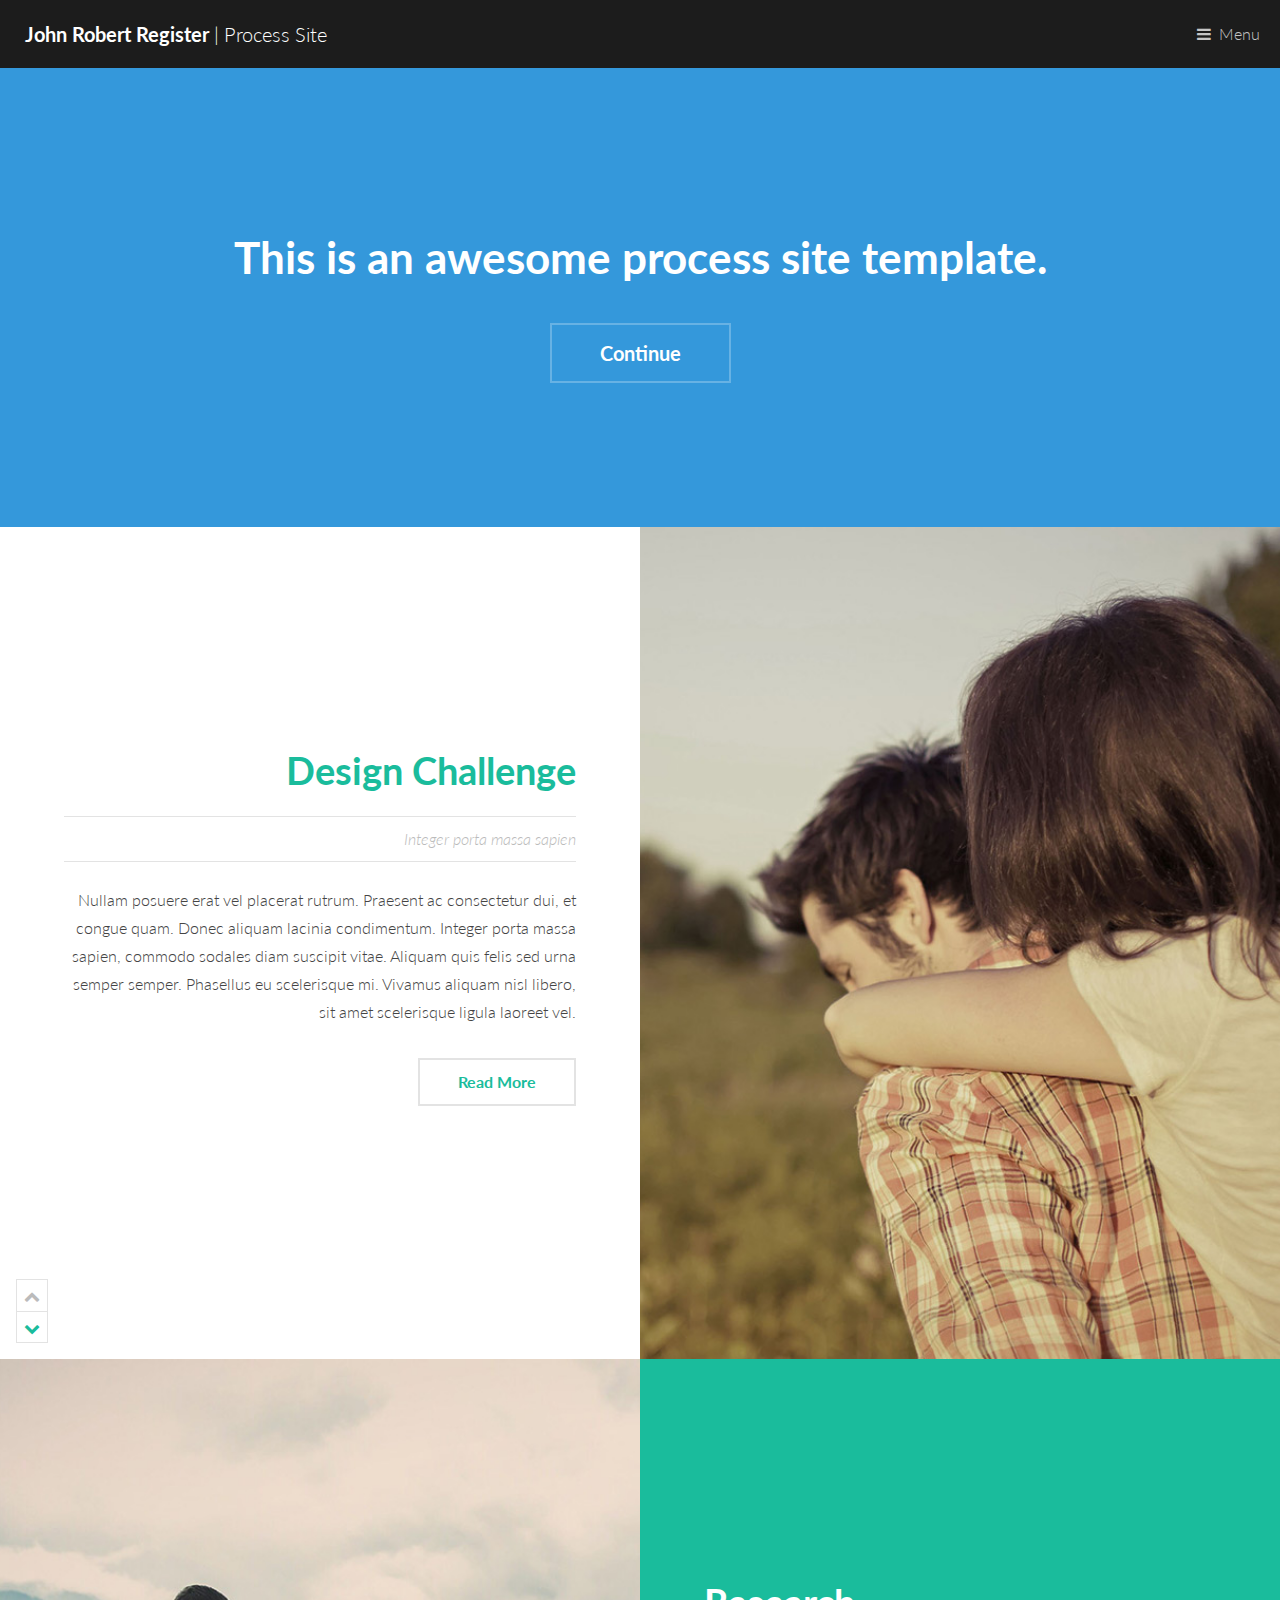
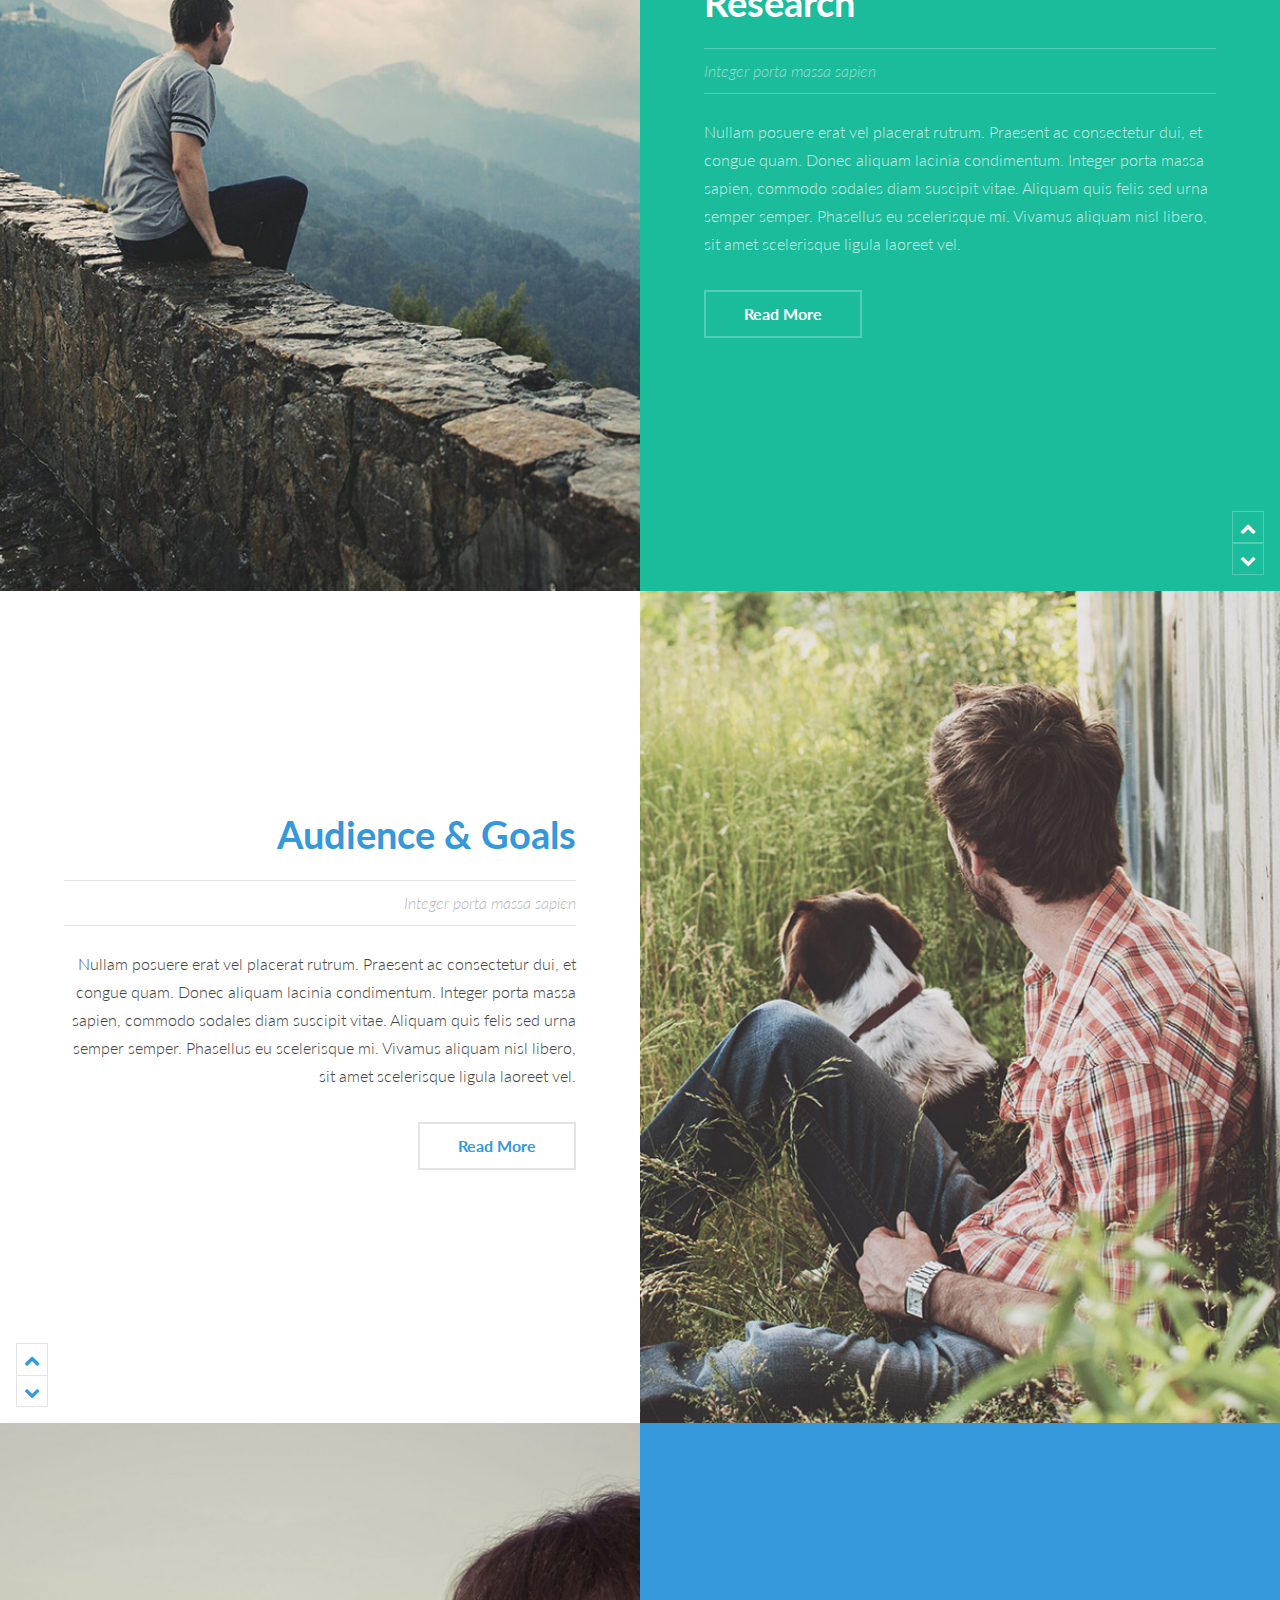
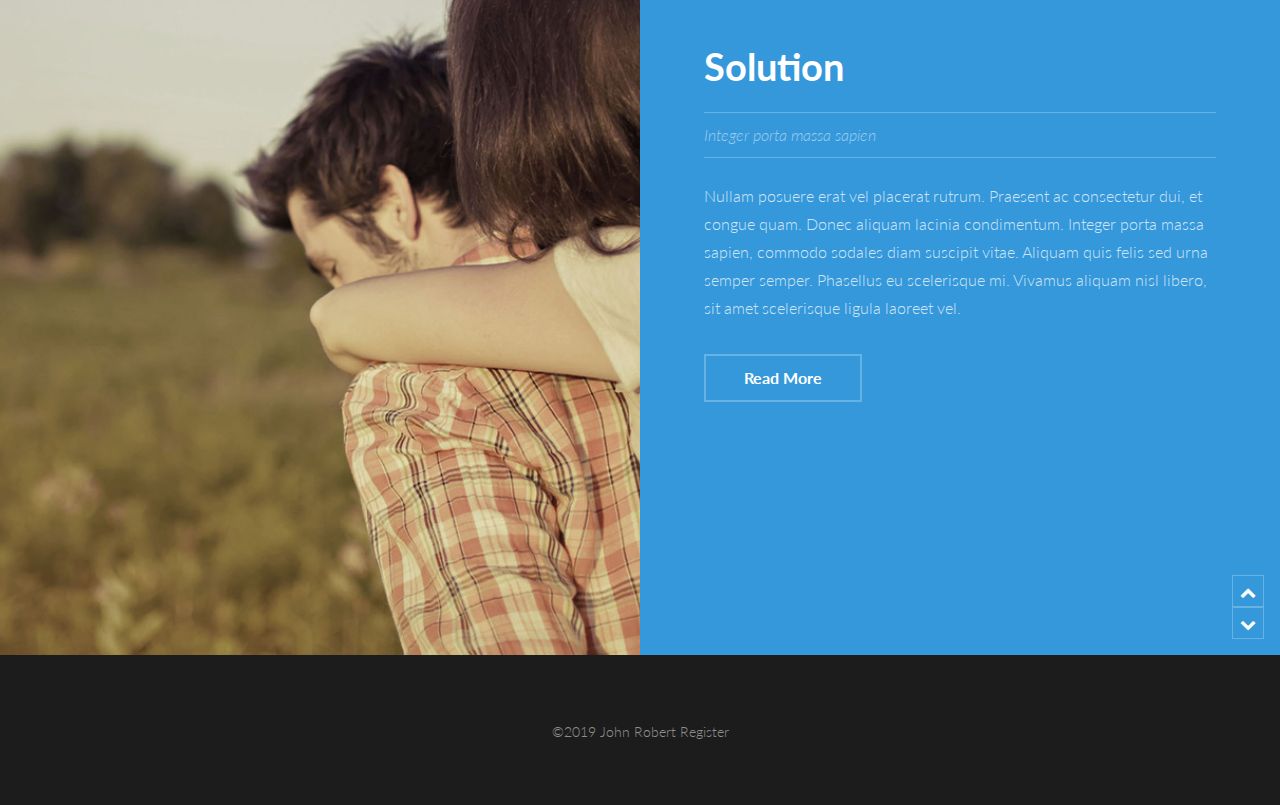
==== index.html @ 1cb5179a "Combination" ====
<!DOCTYPE html>
<html lang="en">
	<head>
		<title>Process Site Template Files</title>
		<meta charset="utf-8" />
		<meta name="viewport" content="width=device-width, initial-scale=1" />
		<link rel="stylesheet" href="assets/css/main.css" />
		<link rel="stylesheet" href="assets/css/custom.css" />
	</head>
	<body>

		<!-- Header -->
			<header id="header">
				<a href="index.html" class="logo"><strong>John Robert Register</strong> | Process Site</a>
				<nav>
					<a href="#menu">Menu</a>
				</nav>
			</header>

		<!-- Nav -->
		<nav id="menu">
			<ul class="links">
				<li><a href="index.html">Home</a></li>
				<li><a href="generic-page.html">Generic Page</a></li>
				<li><a href="elements.html">Useful Elements</a></li>
				<li><a href="designchallenge.html">Design Challenge</a></li>
				<li><a href="research.html">Research</a></li>
				<li><a href="audience.html">Audience and Goals</a></li>
			</ul>
		</nav>

		<!-- Banner -->
			<section id="banner">
				<div class="inner">
					<h1>This is an awesome process site template.</h1>
					<ul class="actions">
						<li><a href="#one" class="button alt scrolly big">Continue</a></li>
					</ul>
				</div>
			</section>

		<!-- One -->
			<article id="one" class="post style1">
				<div class="image">
					<img src="images/pic14.jpg" alt="" data-position="75% center" />
				</div>
				<div class="content">
					<div class="inner">
						<header>
							<h2><a href="generic.html">Design Challenge</a></h2>
							<p class="info">Integer porta massa sapien</p>
						</header>
						<p>Nullam posuere erat vel placerat rutrum. Praesent ac consectetur dui, et congue quam. Donec aliquam lacinia condimentum. Integer porta massa sapien, commodo sodales diam suscipit vitae. Aliquam quis felis sed urna semper semper. Phasellus eu scelerisque mi. Vivamus aliquam nisl libero, sit amet scelerisque ligula laoreet vel.</p>
						<ul class="actions">
							<li><a href="generic-page.html" class="button alt">Read More</a></li>
						</ul>
					</div>
					<div class="postnav">
						<a href="#" class="prev disabled"><span class="icon fa-chevron-up"></span></a>
						<a href="#two" class="scrolly next"><span class="icon fa-chevron-down"></span></a>
					</div>
				</div>
			</article>

		<!-- Two -->
			<article id="two" class="post invert style1 alt">
				<div class="image">
					<img src="images/pic13.jpg" alt="" data-position="10% center" />
				</div>
				<div class="content">
					<div class="inner">
						<header>
							<h2><a href="generic.html">Research</a></h2>
							<p class="info">Integer porta massa sapien</p>
						</header>
						<p>Nullam posuere erat vel placerat rutrum. Praesent ac consectetur dui, et congue quam. Donec aliquam lacinia condimentum. Integer porta massa sapien, commodo sodales diam suscipit vitae. Aliquam quis felis sed urna semper semper. Phasellus eu scelerisque mi. Vivamus aliquam nisl libero, sit amet scelerisque ligula laoreet vel.</p>
						<ul class="actions">
							<li><a href="generic-page.html" class="button alt">Read More</a></li>
						</ul>
					</div>
					<div class="postnav">
						<a href="#one" class="scrolly prev"><span class="icon fa-chevron-up"></span></a>
						<a href="#three" class="scrolly next"><span class="icon fa-chevron-down"></span></a>
					</div>
				</div>
			</article>

		<!-- Three -->
			<article id="three" class="post style2">
				<div class="image">
					<img src="images/pic12.jpg" alt="" data-position="80% center" />
				</div>
				<div class="content">
					<div class="inner">
						<header>
							<h2><a href="generic.html">Audience &amp; Goals</a></h2>
							<p class="info">Integer porta massa sapien</p>
						</header>
						<p>Nullam posuere erat vel placerat rutrum. Praesent ac consectetur dui, et congue quam. Donec aliquam lacinia condimentum. Integer porta massa sapien, commodo sodales diam suscipit vitae. Aliquam quis felis sed urna semper semper. Phasellus eu scelerisque mi. Vivamus aliquam nisl libero, sit amet scelerisque ligula laoreet vel.</p>
						<ul class="actions">
							<li><a href="generic-page.html" class="button alt">Read More</a></li>
						</ul>
					</div>
					<div class="postnav">
						<a href="#two" class="scrolly prev"><span class="icon fa-chevron-up"></span></a>
						<a href="#four" class="scrolly next"><span class="icon fa-chevron-down"></span></a>
					</div>
				</div>
			</article>

		<!-- Four -->
			<article id="four" class="post invert style2 alt">
				<div class="image">
					<img src="images/pic14.jpg" alt="" data-position="60% center" />
				</div>
				<div class="content">
					<div class="inner">
						<header>
							<h2><a href="generic.html">Solution</a></h2>
							<p class="info">Integer porta massa sapien</p>
						</header>
						<p>Nullam posuere erat vel placerat rutrum. Praesent ac consectetur dui, et congue quam. Donec aliquam lacinia condimentum. Integer porta massa sapien, commodo sodales diam suscipit vitae. Aliquam quis felis sed urna semper semper. Phasellus eu scelerisque mi. Vivamus aliquam nisl libero, sit amet scelerisque ligula laoreet vel.</p>
						<ul class="actions">
							<li><a href="generic-page.html" class="button alt">Read More</a></li>
						</ul>
					</div>
					<div class="postnav">
						<a href="#three" class="scrolly prev"><span class="icon fa-chevron-up"></span></a>
						<a href="#five" class="scrolly next"><span class="icon fa-chevron-down"></span></a>
					</div>
				</div>
			</article>

		<!-- Footer -->
		<footer id="footer">
			<div class="copyright">
				&copy;2019 John Robert Register
			</div>
		</footer>

		<!-- Scripts -->
			<script src="assets/js/jquery.min.js"></script>
			<script src="assets/js/jquery.scrolly.min.js"></script>
			<script src="assets/js/skel.min.js"></script>
			<script src="assets/js/util.js"></script>
			<script src="assets/js/main.js"></script>

	</body>
</html>
---- assets/css/main.css ----
@charset "UTF-8";
@import url(font-awesome.min.css);

/* If you want to change the typefaces being used. The first thing to do is change the font link below.
Then, you have to go through the css file to rename the fonts. The easist way is to find the rules in here
or by using the web inspector in the browser. Then, rewrite the css rules in the "custom.css" file. They will
take precedence the ones in this file. */
@import url("https://fonts.googleapis.com/css?family=Lato:300,700,300italic,700italic");

/* Reset */

	html, body, div, span, applet, object, iframe, h1, h2, h3, h4, h5, h6, p, blockquote, pre, a, abbr, acronym, address, big, cite, code, del, dfn, em, img, ins, kbd, q, s, samp, small, strike, strong, sub, sup, tt, var, b, u, i, center, dl, dt, dd, ol, ul, li, fieldset, form, label, legend, table, caption, tbody, tfoot, thead, tr, th, td, article, aside, canvas, details, embed, figure, figcaption, footer, header, hgroup, menu, nav, output, ruby, section, summary, time, mark, audio, video {
		margin: 0;
		padding: 0;
		border: 0;
		font-size: 100%;
		font: inherit;
		vertical-align: baseline;
	}

	article, aside, details, figcaption, figure, footer, header, hgroup, menu, nav, section {
		display: block;
	}

	body {
		line-height: 1;
	}

	ol, ul {
		list-style: none;
	}

	blockquote, q {
		quotes: none;
	}

	blockquote:before, blockquote:after, q:before, q:after {
		content: '';
		content: none;
	}

	table {
		border-collapse: collapse;
		border-spacing: 0;
	}

	body {
		-webkit-text-size-adjust: none;
	}

/* Box Model */

	*, *:before, *:after {
		-moz-box-sizing: border-box;
		-webkit-box-sizing: border-box;
		box-sizing: border-box;
	}

/* Containers */

	.container {
		margin-left: auto;
		margin-right: auto;
	}

	.container.\31 25\25 {
		width: 100%;
		max-width: 100em;
		min-width: 80em;
	}

	.container.\37 5\25 {
		width: 60em;
	}

	.container.\35 0\25 {
		width: 40em;
	}

	.container.\32 5\25 {
		width: 20em;
	}

	.container {
		width: 80em;
	}

	@media screen and (max-width: 1680px) {

		.container.\31 25\25 {
			width: 100%;
			max-width: 100em;
			min-width: 80em;
		}

		.container.\37 5\25 {
			width: 60em;
		}

		.container.\35 0\25 {
			width: 40em;
		}

		.container.\32 5\25 {
			width: 20em;
		}

		.container {
			width: 80em;
		}

	}

	@media screen and (max-width: 1280px) {

		.container.\31 25\25 {
			width: 100%;
			max-width: 81.25em;
			min-width: 65em;
		}

		.container.\37 5\25 {
			width: 48.75em;
		}

		.container.\35 0\25 {
			width: 32.5em;
		}

		.container.\32 5\25 {
			width: 16.25em;
		}

		.container {
			width: 65em;
		}

	}

	@media screen and (max-width: 980px) {

		.container.\31 25\25 {
			width: 100%;
			max-width: 112.5%;
			min-width: 90%;
		}

		.container.\37 5\25 {
			width: 67.5%;
		}

		.container.\35 0\25 {
			width: 45%;
		}

		.container.\32 5\25 {
			width: 22.5%;
		}

		.container {
			width: 90%;
		}

	}

	@media screen and (max-width: 736px) {

		.container.\31 25\25 {
			width: 100%;
			max-width: 112.5%;
			min-width: 90%;
		}

		.container.\37 5\25 {
			width: 67.5%;
		}

		.container.\35 0\25 {
			width: 45%;
		}

		.container.\32 5\25 {
			width: 22.5%;
		}

		.container {
			width: 90% !important;
		}

	}

	@media screen and (max-width: 480px) {

		.container.\31 25\25 {
			width: 100%;
			max-width: 112.5%;
			min-width: 90%;
		}

		.container.\37 5\25 {
			width: 67.5%;
		}

		.container.\35 0\25 {
			width: 45%;
		}

		.container.\32 5\25 {
			width: 22.5%;
		}

		.container {
			width: 90% !important;
		}

	}

/* Grid */

	.row {
		border-bottom: solid 1px transparent;
		-moz-box-sizing: border-box;
		-webkit-box-sizing: border-box;
		box-sizing: border-box;
	}

	.row > * {
		float: left;
		-moz-box-sizing: border-box;
		-webkit-box-sizing: border-box;
		box-sizing: border-box;
	}

	.row:after, .row:before {
		content: '';
		display: block;
		clear: both;
		height: 0;
	}

	.row.uniform > * > :first-child {
		margin-top: 0;
	}

	.row.uniform > * > :last-child {
		margin-bottom: 0;
	}

	.row.\30 \25 > * {
		padding: 0 0 0 0em;
	}

	.row.\30 \25 {
		margin: 0 0 -1px 0em;
	}

	.row.uniform.\30 \25 > * {
		padding: 0em 0 0 0em;
	}

	.row.uniform.\30 \25 {
		margin: 0em 0 -1px 0em;
	}

	.row > * {
		padding: 0 0 0 2em;
	}

	.row {
		margin: 0 0 -1px -2em;
	}

	.row.uniform > * {
		padding: 2em 0 0 2em;
	}

	.row.uniform {
		margin: -2em 0 -1px -2em;
	}

	.row.\32 00\25 > * {
		padding: 0 0 0 4em;
	}

	.row.\32 00\25 {
		margin: 0 0 -1px -4em;
	}

	.row.uniform.\32 00\25 > * {
		padding: 4em 0 0 4em;
	}

	.row.uniform.\32 00\25 {
		margin: -4em 0 -1px -4em;
	}

	.row.\31 50\25 > * {
		padding: 0 0 0 3em;
	}

	.row.\31 50\25 {
		margin: 0 0 -1px -3em;
	}

	.row.uniform.\31 50\25 > * {
		padding: 3em 0 0 3em;
	}

	.row.uniform.\31 50\25 {
		margin: -3em 0 -1px -3em;
	}

	.row.\35 0\25 > * {
		padding: 0 0 0 1em;
	}

	.row.\35 0\25 {
		margin: 0 0 -1px -1em;
	}

	.row.uniform.\35 0\25 > * {
		padding: 1em 0 0 1em;
	}

	.row.uniform.\35 0\25 {
		margin: -1em 0 -1px -1em;
	}

	.row.\32 5\25 > * {
		padding: 0 0 0 0.5em;
	}

	.row.\32 5\25 {
		margin: 0 0 -1px -0.5em;
	}

	.row.uniform.\32 5\25 > * {
		padding: 0.5em 0 0 0.5em;
	}

	.row.uniform.\32 5\25 {
		margin: -0.5em 0 -1px -0.5em;
	}

	.\31 2u, .\31 2u\24 {
		width: 100%;
		clear: none;
		margin-left: 0;
	}

	.\31 1u, .\31 1u\24 {
		width: 91.6666666667%;
		clear: none;
		margin-left: 0;
	}

	.\31 0u, .\31 0u\24 {
		width: 83.3333333333%;
		clear: none;
		margin-left: 0;
	}

	.\39 u, .\39 u\24 {
		width: 75%;
		clear: none;
		margin-left: 0;
	}

	.\38 u, .\38 u\24 {
		width: 66.6666666667%;
		clear: none;
		margin-left: 0;
	}

	.\37 u, .\37 u\24 {
		width: 58.3333333333%;
		clear: none;
		margin-left: 0;
	}

	.\36 u, .\36 u\24 {
		width: 50%;
		clear: none;
		margin-left: 0;
	}

	.\35 u, .\35 u\24 {
		width: 41.6666666667%;
		clear: none;
		margin-left: 0;
	}

	.\34 u, .\34 u\24 {
		width: 33.3333333333%;
		clear: none;
		margin-left: 0;
	}

	.\33 u, .\33 u\24 {
		width: 25%;
		clear: none;
		margin-left: 0;
	}

	.\32 u, .\32 u\24 {
		width: 16.6666666667%;
		clear: none;
		margin-left: 0;
	}

	.\31 u, .\31 u\24 {
		width: 8.3333333333%;
		clear: none;
		margin-left: 0;
	}

	.\31 2u\24 + *,
	.\31 1u\24 + *,
	.\31 0u\24 + *,
	.\39 u\24 + *,
	.\38 u\24 + *,
	.\37 u\24 + *,
	.\36 u\24 + *,
	.\35 u\24 + *,
	.\34 u\24 + *,
	.\33 u\24 + *,
	.\32 u\24 + *,
	.\31 u\24 + * {
		clear: left;
	}

	.\-11u {
		margin-left: 91.66667%;
	}

	.\-10u {
		margin-left: 83.33333%;
	}

	.\-9u {
		margin-left: 75%;
	}

	.\-8u {
		margin-left: 66.66667%;
	}

	.\-7u {
		margin-left: 58.33333%;
	}

	.\-6u {
		margin-left: 50%;
	}

	.\-5u {
		margin-left: 41.66667%;
	}

	.\-4u {
		margin-left: 33.33333%;
	}

	.\-3u {
		margin-left: 25%;
	}

	.\-2u {
		margin-left: 16.66667%;
	}

	.\-1u {
		margin-left: 8.33333%;
	}

	@media screen and (max-width: 1680px) {

		.row > * {
			padding: 0 0 0 2em;
		}

		.row {
			margin: 0 0 -1px -2em;
		}

		.row.uniform > * {
			padding: 2em 0 0 2em;
		}

		.row.uniform {
			margin: -2em 0 -1px -2em;
		}

		.row.\32 00\25 > * {
			padding: 0 0 0 4em;
		}

		.row.\32 00\25 {
			margin: 0 0 -1px -4em;
		}

		.row.uniform.\32 00\25 > * {
			padding: 4em 0 0 4em;
		}

		.row.uniform.\32 00\25 {
			margin: -4em 0 -1px -4em;
		}

		.row.\31 50\25 > * {
			padding: 0 0 0 3em;
		}

		.row.\31 50\25 {
			margin: 0 0 -1px -3em;
		}

		.row.uniform.\31 50\25 > * {
			padding: 3em 0 0 3em;
		}

		.row.uniform.\31 50\25 {
			margin: -3em 0 -1px -3em;
		}

		.row.\35 0\25 > * {
			padding: 0 0 0 1em;
		}

		.row.\35 0\25 {
			margin: 0 0 -1px -1em;
		}

		.row.uniform.\35 0\25 > * {
			padding: 1em 0 0 1em;
		}

		.row.uniform.\35 0\25 {
			margin: -1em 0 -1px -1em;
		}

		.row.\32 5\25 > * {
			padding: 0 0 0 0.5em;
		}

		.row.\32 5\25 {
			margin: 0 0 -1px -0.5em;
		}

		.row.uniform.\32 5\25 > * {
			padding: 0.5em 0 0 0.5em;
		}

		.row.uniform.\32 5\25 {
			margin: -0.5em 0 -1px -0.5em;
		}

		.\31 2u\28xlarge\29, .\31 2u\24\28xlarge\29 {
			width: 100%;
			clear: none;
			margin-left: 0;
		}

		.\31 1u\28xlarge\29, .\31 1u\24\28xlarge\29 {
			width: 91.6666666667%;
			clear: none;
			margin-left: 0;
		}

		.\31 0u\28xlarge\29, .\31 0u\24\28xlarge\29 {
			width: 83.3333333333%;
			clear: none;
			margin-left: 0;
		}

		.\39 u\28xlarge\29, .\39 u\24\28xlarge\29 {
			width: 75%;
			clear: none;
			margin-left: 0;
		}

		.\38 u\28xlarge\29, .\38 u\24\28xlarge\29 {
			width: 66.6666666667%;
			clear: none;
			margin-left: 0;
		}

		.\37 u\28xlarge\29, .\37 u\24\28xlarge\29 {
			width: 58.3333333333%;
			clear: none;
			margin-left: 0;
		}

		.\36 u\28xlarge\29, .\36 u\24\28xlarge\29 {
			width: 50%;
			clear: none;
			margin-left: 0;
		}

		.\35 u\28xlarge\29, .\35 u\24\28xlarge\29 {
			width: 41.6666666667%;
			clear: none;
			margin-left: 0;
		}

		.\34 u\28xlarge\29, .\34 u\24\28xlarge\29 {
			width: 33.3333333333%;
			clear: none;
			margin-left: 0;
		}

		.\33 u\28xlarge\29, .\33 u\24\28xlarge\29 {
			width: 25%;
			clear: none;
			margin-left: 0;
		}

		.\32 u\28xlarge\29, .\32 u\24\28xlarge\29 {
			width: 16.6666666667%;
			clear: none;
			margin-left: 0;
		}

		.\31 u\28xlarge\29, .\31 u\24\28xlarge\29 {
			width: 8.3333333333%;
			clear: none;
			margin-left: 0;
		}

		.\31 2u\24\28xlarge\29 + *,
		.\31 1u\24\28xlarge\29 + *,
		.\31 0u\24\28xlarge\29 + *,
		.\39 u\24\28xlarge\29 + *,
		.\38 u\24\28xlarge\29 + *,
		.\37 u\24\28xlarge\29 + *,
		.\36 u\24\28xlarge\29 + *,
		.\35 u\24\28xlarge\29 + *,
		.\34 u\24\28xlarge\29 + *,
		.\33 u\24\28xlarge\29 + *,
		.\32 u\24\28xlarge\29 + *,
		.\31 u\24\28xlarge\29 + * {
			clear: left;
		}

		.\-11u\28xlarge\29 {
			margin-left: 91.66667%;
		}

		.\-10u\28xlarge\29 {
			margin-left: 83.33333%;
		}

		.\-9u\28xlarge\29 {
			margin-left: 75%;
		}

		.\-8u\28xlarge\29 {
			margin-left: 66.66667%;
		}

		.\-7u\28xlarge\29 {
			margin-left: 58.33333%;
		}

		.\-6u\28xlarge\29 {
			margin-left: 50%;
		}

		.\-5u\28xlarge\29 {
			margin-left: 41.66667%;
		}

		.\-4u\28xlarge\29 {
			margin-left: 33.33333%;
		}

		.\-3u\28xlarge\29 {
			margin-left: 25%;
		}

		.\-2u\28xlarge\29 {
			margin-left: 16.66667%;
		}

		.\-1u\28xlarge\29 {
			margin-left: 8.33333%;
		}

	}

	@media screen and (max-width: 1280px) {

		.row > * {
			padding: 0 0 0 1.5em;
		}

		.row {
			margin: 0 0 -1px -1.5em;
		}

		.row.uniform > * {
			padding: 1.5em 0 0 1.5em;
		}

		.row.uniform {
			margin: -1.5em 0 -1px -1.5em;
		}

		.row.\32 00\25 > * {
			padding: 0 0 0 3em;
		}

		.row.\32 00\25 {
			margin: 0 0 -1px -3em;
		}

		.row.uniform.\32 00\25 > * {
			padding: 3em 0 0 3em;
		}

		.row.uniform.\32 00\25 {
			margin: -3em 0 -1px -3em;
		}

		.row.\31 50\25 > * {
			padding: 0 0 0 2.25em;
		}

		.row.\31 50\25 {
			margin: 0 0 -1px -2.25em;
		}

		.row.uniform.\31 50\25 > * {
			padding: 2.25em 0 0 2.25em;
		}

		.row.uniform.\31 50\25 {
			margin: -2.25em 0 -1px -2.25em;
		}

		.row.\35 0\25 > * {
			padding: 0 0 0 0.75em;
		}

		.row.\35 0\25 {
			margin: 0 0 -1px -0.75em;
		}

		.row.uniform.\35 0\25 > * {
			padding: 0.75em 0 0 0.75em;
		}

		.row.uniform.\35 0\25 {
			margin: -0.75em 0 -1px -0.75em;
		}

		.row.\32 5\25 > * {
			padding: 0 0 0 0.375em;
		}

		.row.\32 5\25 {
			margin: 0 0 -1px -0.375em;
		}

		.row.uniform.\32 5\25 > * {
			padding: 0.375em 0 0 0.375em;
		}

		.row.uniform.\32 5\25 {
			margin: -0.375em 0 -1px -0.375em;
		}

		.\31 2u\28large\29, .\31 2u\24\28large\29 {
			width: 100%;
			clear: none;
			margin-left: 0;
		}

		.\31 1u\28large\29, .\31 1u\24\28large\29 {
			width: 91.6666666667%;
			clear: none;
			margin-left: 0;
		}

		.\31 0u\28large\29, .\31 0u\24\28large\29 {
			width: 83.3333333333%;
			clear: none;
			margin-left: 0;
		}

		.\39 u\28large\29, .\39 u\24\28large\29 {
			width: 75%;
			clear: none;
			margin-left: 0;
		}

		.\38 u\28large\29, .\38 u\24\28large\29 {
			width: 66.6666666667%;
			clear: none;
			margin-left: 0;
		}

		.\37 u\28large\29, .\37 u\24\28large\29 {
			width: 58.3333333333%;
			clear: none;
			margin-left: 0;
		}

		.\36 u\28large\29, .\36 u\24\28large\29 {
			width: 50%;
			clear: none;
			margin-left: 0;
		}

		.\35 u\28large\29, .\35 u\24\28large\29 {
			width: 41.6666666667%;
			clear: none;
			margin-left: 0;
		}

		.\34 u\28large\29, .\34 u\24\28large\29 {
			width: 33.3333333333%;
			clear: none;
			margin-left: 0;
		}

		.\33 u\28large\29, .\33 u\24\28large\29 {
			width: 25%;
			clear: none;
			margin-left: 0;
		}

		.\32 u\28large\29, .\32 u\24\28large\29 {
			width: 16.6666666667%;
			clear: none;
			margin-left: 0;
		}

		.\31 u\28large\29, .\31 u\24\28large\29 {
			width: 8.3333333333%;
			clear: none;
			margin-left: 0;
		}

		.\31 2u\24\28large\29 + *,
		.\31 1u\24\28large\29 + *,
		.\31 0u\24\28large\29 + *,
		.\39 u\24\28large\29 + *,
		.\38 u\24\28large\29 + *,
		.\37 u\24\28large\29 + *,
		.\36 u\24\28large\29 + *,
		.\35 u\24\28large\29 + *,
		.\34 u\24\28large\29 + *,
		.\33 u\24\28large\29 + *,
		.\32 u\24\28large\29 + *,
		.\31 u\24\28large\29 + * {
			clear: left;
		}

		.\-11u\28large\29 {
			margin-left: 91.66667%;
		}

		.\-10u\28large\29 {
			margin-left: 83.33333%;
		}

		.\-9u\28large\29 {
			margin-left: 75%;
		}

		.\-8u\28large\29 {
			margin-left: 66.66667%;
		}

		.\-7u\28large\29 {
			margin-left: 58.33333%;
		}

		.\-6u\28large\29 {
			margin-left: 50%;
		}

		.\-5u\28large\29 {
			margin-left: 41.66667%;
		}

		.\-4u\28large\29 {
			margin-left: 33.33333%;
		}

		.\-3u\28large\29 {
			margin-left: 25%;
		}

		.\-2u\28large\29 {
			margin-left: 16.66667%;
		}

		.\-1u\28large\29 {
			margin-left: 8.33333%;
		}

	}

	@media screen and (max-width: 980px) {

		.row > * {
			padding: 0 0 0 1.5em;
		}

		.row {
			margin: 0 0 -1px -1.5em;
		}

		.row.uniform > * {
			padding: 1.5em 0 0 1.5em;
		}

		.row.uniform {
			margin: -1.5em 0 -1px -1.5em;
		}

		.row.\32 00\25 > * {
			padding: 0 0 0 3em;
		}

		.row.\32 00\25 {
			margin: 0 0 -1px -3em;
		}

		.row.uniform.\32 00\25 > * {
			padding: 3em 0 0 3em;
		}

		.row.uniform.\32 00\25 {
			margin: -3em 0 -1px -3em;
		}

		.row.\31 50\25 > * {
			padding: 0 0 0 2.25em;
		}

		.row.\31 50\25 {
			margin: 0 0 -1px -2.25em;
		}

		.row.uniform.\31 50\25 > * {
			padding: 2.25em 0 0 2.25em;
		}

		.row.uniform.\31 50\25 {
			margin: -2.25em 0 -1px -2.25em;
		}

		.row.\35 0\25 > * {
			padding: 0 0 0 0.75em;
		}

		.row.\35 0\25 {
			margin: 0 0 -1px -0.75em;
		}

		.row.uniform.\35 0\25 > * {
			padding: 0.75em 0 0 0.75em;
		}

		.row.uniform.\35 0\25 {
			margin: -0.75em 0 -1px -0.75em;
		}

		.row.\32 5\25 > * {
			padding: 0 0 0 0.375em;
		}

		.row.\32 5\25 {
			margin: 0 0 -1px -0.375em;
		}

		.row.uniform.\32 5\25 > * {
			padding: 0.375em 0 0 0.375em;
		}

		.row.uniform.\32 5\25 {
			margin: -0.375em 0 -1px -0.375em;
		}

		.\31 2u\28medium\29, .\31 2u\24\28medium\29 {
			width: 100%;
			clear: none;
			margin-left: 0;
		}

		.\31 1u\28medium\29, .\31 1u\24\28medium\29 {
			width: 91.6666666667%;
			clear: none;
			margin-left: 0;
		}

		.\31 0u\28medium\29, .\31 0u\24\28medium\29 {
			width: 83.3333333333%;
			clear: none;
			margin-left: 0;
		}

		.\39 u\28medium\29, .\39 u\24\28medium\29 {
			width: 75%;
			clear: none;
			margin-left: 0;
		}

		.\38 u\28medium\29, .\38 u\24\28medium\29 {
			width: 66.6666666667%;
			clear: none;
			margin-left: 0;
		}

		.\37 u\28medium\29, .\37 u\24\28medium\29 {
			width: 58.3333333333%;
			clear: none;
			margin-left: 0;
		}

		.\36 u\28medium\29, .\36 u\24\28medium\29 {
			width: 50%;
			clear: none;
			margin-left: 0;
		}

		.\35 u\28medium\29, .\35 u\24\28medium\29 {
			width: 41.6666666667%;
			clear: none;
			margin-left: 0;
		}

		.\34 u\28medium\29, .\34 u\24\28medium\29 {
			width: 33.3333333333%;
			clear: none;
			margin-left: 0;
		}

		.\33 u\28medium\29, .\33 u\24\28medium\29 {
			width: 25%;
			clear: none;
			margin-left: 0;
		}

		.\32 u\28medium\29, .\32 u\24\28medium\29 {
			width: 16.6666666667%;
			clear: none;
			margin-left: 0;
		}

		.\31 u\28medium\29, .\31 u\24\28medium\29 {
			width: 8.3333333333%;
			clear: none;
			margin-left: 0;
		}

		.\31 2u\24\28medium\29 + *,
		.\31 1u\24\28medium\29 + *,
		.\31 0u\24\28medium\29 + *,
		.\39 u\24\28medium\29 + *,
		.\38 u\24\28medium\29 + *,
		.\37 u\24\28medium\29 + *,
		.\36 u\24\28medium\29 + *,
		.\35 u\24\28medium\29 + *,
		.\34 u\24\28medium\29 + *,
		.\33 u\24\28medium\29 + *,
		.\32 u\24\28medium\29 + *,
		.\31 u\24\28medium\29 + * {
			clear: left;
		}

		.\-11u\28medium\29 {
			margin-left: 91.66667%;
		}

		.\-10u\28medium\29 {
			margin-left: 83.33333%;
		}

		.\-9u\28medium\29 {
			margin-left: 75%;
		}

		.\-8u\28medium\29 {
			margin-left: 66.66667%;
		}

		.\-7u\28medium\29 {
			margin-left: 58.33333%;
		}

		.\-6u\28medium\29 {
			margin-left: 50%;
		}

		.\-5u\28medium\29 {
			margin-left: 41.66667%;
		}

		.\-4u\28medium\29 {
			margin-left: 33.33333%;
		}

		.\-3u\28medium\29 {
			margin-left: 25%;
		}

		.\-2u\28medium\29 {
			margin-left: 16.66667%;
		}

		.\-1u\28medium\29 {
			margin-left: 8.33333%;
		}

	}

	@media screen and (max-width: 736px) {

		.row > * {
			padding: 0 0 0 1.25em;
		}

		.row {
			margin: 0 0 -1px -1.25em;
		}

		.row.uniform > * {
			padding: 1.25em 0 0 1.25em;
		}

		.row.uniform {
			margin: -1.25em 0 -1px -1.25em;
		}

		.row.\32 00\25 > * {
			padding: 0 0 0 2.5em;
		}

		.row.\32 00\25 {
			margin: 0 0 -1px -2.5em;
		}

		.row.uniform.\32 00\25 > * {
			padding: 2.5em 0 0 2.5em;
		}

		.row.uniform.\32 00\25 {
			margin: -2.5em 0 -1px -2.5em;
		}

		.row.\31 50\25 > * {
			padding: 0 0 0 1.875em;
		}

		.row.\31 50\25 {
			margin: 0 0 -1px -1.875em;
		}

		.row.uniform.\31 50\25 > * {
			padding: 1.875em 0 0 1.875em;
		}

		.row.uniform.\31 50\25 {
			margin: -1.875em 0 -1px -1.875em;
		}

		.row.\35 0\25 > * {
			padding: 0 0 0 0.625em;
		}

		.row.\35 0\25 {
			margin: 0 0 -1px -0.625em;
		}

		.row.uniform.\35 0\25 > * {
			padding: 0.625em 0 0 0.625em;
		}

		.row.uniform.\35 0\25 {
			margin: -0.625em 0 -1px -0.625em;
		}

		.row.\32 5\25 > * {
			padding: 0 0 0 0.3125em;
		}

		.row.\32 5\25 {
			margin: 0 0 -1px -0.3125em;
		}

		.row.uniform.\32 5\25 > * {
			padding: 0.3125em 0 0 0.3125em;
		}

		.row.uniform.\32 5\25 {
			margin: -0.3125em 0 -1px -0.3125em;
		}

		.\31 2u\28small\29, .\31 2u\24\28small\29 {
			width: 100%;
			clear: none;
			margin-left: 0;
		}

		.\31 1u\28small\29, .\31 1u\24\28small\29 {
			width: 91.6666666667%;
			clear: none;
			margin-left: 0;
		}

		.\31 0u\28small\29, .\31 0u\24\28small\29 {
			width: 83.3333333333%;
			clear: none;
			margin-left: 0;
		}

		.\39 u\28small\29, .\39 u\24\28small\29 {
			width: 75%;
			clear: none;
			margin-left: 0;
		}

		.\38 u\28small\29, .\38 u\24\28small\29 {
			width: 66.6666666667%;
			clear: none;
			margin-left: 0;
		}

		.\37 u\28small\29, .\37 u\24\28small\29 {
			width: 58.3333333333%;
			clear: none;
			margin-left: 0;
		}

		.\36 u\28small\29, .\36 u\24\28small\29 {
			width: 50%;
			clear: none;
			margin-left: 0;
		}

		.\35 u\28small\29, .\35 u\24\28small\29 {
			width: 41.6666666667%;
			clear: none;
			margin-left: 0;
		}

		.\34 u\28small\29, .\34 u\24\28small\29 {
			width: 33.3333333333%;
			clear: none;
			margin-left: 0;
		}

		.\33 u\28small\29, .\33 u\24\28small\29 {
			width: 25%;
			clear: none;
			margin-left: 0;
		}

		.\32 u\28small\29, .\32 u\24\28small\29 {
			width: 16.6666666667%;
			clear: none;
			margin-left: 0;
		}

		.\31 u\28small\29, .\31 u\24\28small\29 {
			width: 8.3333333333%;
			clear: none;
			margin-left: 0;
		}

		.\31 2u\24\28small\29 + *,
		.\31 1u\24\28small\29 + *,
		.\31 0u\24\28small\29 + *,
		.\39 u\24\28small\29 + *,
		.\38 u\24\28small\29 + *,
		.\37 u\24\28small\29 + *,
		.\36 u\24\28small\29 + *,
		.\35 u\24\28small\29 + *,
		.\34 u\24\28small\29 + *,
		.\33 u\24\28small\29 + *,
		.\32 u\24\28small\29 + *,
		.\31 u\24\28small\29 + * {
			clear: left;
		}

		.\-11u\28small\29 {
			margin-left: 91.66667%;
		}

		.\-10u\28small\29 {
			margin-left: 83.33333%;
		}

		.\-9u\28small\29 {
			margin-left: 75%;
		}

		.\-8u\28small\29 {
			margin-left: 66.66667%;
		}

		.\-7u\28small\29 {
			margin-left: 58.33333%;
		}

		.\-6u\28small\29 {
			margin-left: 50%;
		}

		.\-5u\28small\29 {
			margin-left: 41.66667%;
		}

		.\-4u\28small\29 {
			margin-left: 33.33333%;
		}

		.\-3u\28small\29 {
			margin-left: 25%;
		}

		.\-2u\28small\29 {
			margin-left: 16.66667%;
		}

		.\-1u\28small\29 {
			margin-left: 8.33333%;
		}

	}

	@media screen and (max-width: 480px) {

		.row > * {
			padding: 0 0 0 1.25em;
		}

		.row {
			margin: 0 0 -1px -1.25em;
		}

		.row.uniform > * {
			padding: 1.25em 0 0 1.25em;
		}

		.row.uniform {
			margin: -1.25em 0 -1px -1.25em;
		}

		.row.\32 00\25 > * {
			padding: 0 0 0 2.5em;
		}

		.row.\32 00\25 {
			margin: 0 0 -1px -2.5em;
		}

		.row.uniform.\32 00\25 > * {
			padding: 2.5em 0 0 2.5em;
		}

		.row.uniform.\32 00\25 {
			margin: -2.5em 0 -1px -2.5em;
		}

		.row.\31 50\25 > * {
			padding: 0 0 0 1.875em;
		}

		.row.\31 50\25 {
			margin: 0 0 -1px -1.875em;
		}

		.row.uniform.\31 50\25 > * {
			padding: 1.875em 0 0 1.875em;
		}

		.row.uniform.\31 50\25 {
			margin: -1.875em 0 -1px -1.875em;
		}

		.row.\35 0\25 > * {
			padding: 0 0 0 0.625em;
		}

		.row.\35 0\25 {
			margin: 0 0 -1px -0.625em;
		}

		.row.uniform.\35 0\25 > * {
			padding: 0.625em 0 0 0.625em;
		}

		.row.uniform.\35 0\25 {
			margin: -0.625em 0 -1px -0.625em;
		}

		.row.\32 5\25 > * {
			padding: 0 0 0 0.3125em;
		}

		.row.\32 5\25 {
			margin: 0 0 -1px -0.3125em;
		}

		.row.uniform.\32 5\25 > * {
			padding: 0.3125em 0 0 0.3125em;
		}

		.row.uniform.\32 5\25 {
			margin: -0.3125em 0 -1px -0.3125em;
		}

		.\31 2u\28xsmall\29, .\31 2u\24\28xsmall\29 {
			width: 100%;
			clear: none;
			margin-left: 0;
		}

		.\31 1u\28xsmall\29, .\31 1u\24\28xsmall\29 {
			width: 91.6666666667%;
			clear: none;
			margin-left: 0;
		}

		.\31 0u\28xsmall\29, .\31 0u\24\28xsmall\29 {
			width: 83.3333333333%;
			clear: none;
			margin-left: 0;
		}

		.\39 u\28xsmall\29, .\39 u\24\28xsmall\29 {
			width: 75%;
			clear: none;
			margin-left: 0;
		}

		.\38 u\28xsmall\29, .\38 u\24\28xsmall\29 {
			width: 66.6666666667%;
			clear: none;
			margin-left: 0;
		}

		.\37 u\28xsmall\29, .\37 u\24\28xsmall\29 {
			width: 58.3333333333%;
			clear: none;
			margin-left: 0;
		}

		.\36 u\28xsmall\29, .\36 u\24\28xsmall\29 {
			width: 50%;
			clear: none;
			margin-left: 0;
		}

		.\35 u\28xsmall\29, .\35 u\24\28xsmall\29 {
			width: 41.6666666667%;
			clear: none;
			margin-left: 0;
		}

		.\34 u\28xsmall\29, .\34 u\24\28xsmall\29 {
			width: 33.3333333333%;
			clear: none;
			margin-left: 0;
		}

		.\33 u\28xsmall\29, .\33 u\24\28xsmall\29 {
			width: 25%;
			clear: none;
			margin-left: 0;
		}

		.\32 u\28xsmall\29, .\32 u\24\28xsmall\29 {
			width: 16.6666666667%;
			clear: none;
			margin-left: 0;
		}

		.\31 u\28xsmall\29, .\31 u\24\28xsmall\29 {
			width: 8.3333333333%;
			clear: none;
			margin-left: 0;
		}

		.\31 2u\24\28xsmall\29 + *,
		.\31 1u\24\28xsmall\29 + *,
		.\31 0u\24\28xsmall\29 + *,
		.\39 u\24\28xsmall\29 + *,
		.\38 u\24\28xsmall\29 + *,
		.\37 u\24\28xsmall\29 + *,
		.\36 u\24\28xsmall\29 + *,
		.\35 u\24\28xsmall\29 + *,
		.\34 u\24\28xsmall\29 + *,
		.\33 u\24\28xsmall\29 + *,
		.\32 u\24\28xsmall\29 + *,
		.\31 u\24\28xsmall\29 + * {
			clear: left;
		}

		.\-11u\28xsmall\29 {
			margin-left: 91.66667%;
		}

		.\-10u\28xsmall\29 {
			margin-left: 83.33333%;
		}

		.\-9u\28xsmall\29 {
			margin-left: 75%;
		}

		.\-8u\28xsmall\29 {
			margin-left: 66.66667%;
		}

		.\-7u\28xsmall\29 {
			margin-left: 58.33333%;
		}

		.\-6u\28xsmall\29 {
			margin-left: 50%;
		}

		.\-5u\28xsmall\29 {
			margin-left: 41.66667%;
		}

		.\-4u\28xsmall\29 {
			margin-left: 33.33333%;
		}

		.\-3u\28xsmall\29 {
			margin-left: 25%;
		}

		.\-2u\28xsmall\29 {
			margin-left: 16.66667%;
		}

		.\-1u\28xsmall\29 {
			margin-left: 8.33333%;
		}

	}

/* Basic */

	@-ms-viewport {
		width: device-width;
	}

	body {
		-ms-overflow-style: scrollbar;
	}

	@media screen and (max-width: 480px) {

		html, body {
			min-width: 320px;
		}

	}

	body {
		background: #fff;
	}

		body.is-loading *, body.is-loading *:before, body.is-loading *:after {
			-moz-animation: none !important;
			-webkit-animation: none !important;
			-ms-animation: none !important;
			animation: none !important;
			-moz-transition: none !important;
			-webkit-transition: none !important;
			-ms-transition: none !important;
			transition: none !important;
		}

/* Type */

	body {
		background-color: #fff;
		color: #444;
	}

	body, input, select, textarea {
		font-family: "Lato", Arial, Helvetica, sans-serif;
		font-size: 16pt;
		font-weight: 300;
		line-height: 1.75;
	}

		@media screen and (max-width: 1680px) {

			body, input, select, textarea {
				font-size: 13pt;
			}

		}

		@media screen and (max-width: 1280px) {

			body, input, select, textarea {
				font-size: 12pt;
			}

		}

	a {
		text-decoration: none;
	}

		a:hover {
			text-decoration: underline;
		}

	strong, b {
		font-weight: 700;
	}

	em, i {
		font-style: italic;
	}

	p {
		margin: 0 0 2em 0;
	}

	h1, h2, h3, h4, h5, h6 {
		font-weight: 700;
		line-height: 1.25;
		margin: 0 0 1em 0;
	}

		h1 a, h2 a, h3 a, h4 a, h5 a, h6 a {
			color: inherit;
		}

	h1 {
		font-size: 2.35em;
	}

	h2 {
		font-size: 1.75em;
	}

	h3 {
		font-size: 1.35em;
	}

	h4 {
		font-size: 1.1em;
	}

	h5 {
		font-size: 0.9em;
	}

	h6 {
		font-size: 0.7em;
	}

	sub {
		font-size: 0.8em;
		position: relative;
		top: 0.5em;
	}

	sup {
		font-size: 0.8em;
		position: relative;
		top: -0.5em;
	}

	blockquote {
		border-left: solid 4px;
		font-style: italic;
		margin: 0 0 2em 0;
		padding: 0.5em 0 0.5em 2em;
	}

	code {
		border-radius: 0;
		border: solid 1px;
		font-family: "Courier New", monospace;
		font-size: 0.9em;
		margin: 0 0.25em;
		padding: 0.25em 0.65em;
	}

	pre {
		-webkit-overflow-scrolling: touch;
		font-family: "Courier New", monospace;
		font-size: 0.9em;
		margin: 0 0 2em 0;
	}

		pre code {
			display: block;
			line-height: 1.75;
			padding: 1em 1.5em;
			overflow-x: auto;
		}

	hr {
		border: 0;
		border-bottom: solid 1px;
		margin: 2em 0;
	}

		hr.major {
			margin: 3em 0;
		}

	.align-left {
		text-align: left;
	}

	.align-center {
		text-align: center;
	}

	.align-right {
		text-align: right;
	}

	input, select, textarea {
		color: #555;
	}

	a {
		color: #1abc9c;
	}

	strong, b {
		color: #555;
	}

	h1, h2, h3, h4, h5, h6 {
		color: #555;
	}

	blockquote {
		border-left-color: rgba(144, 144, 144, 0.25);
	}

	code {
		background: rgba(144, 144, 144, 0.075);
		border-color: rgba(144, 144, 144, 0.25);
	}

	hr {
		border-bottom-color: rgba(144, 144, 144, 0.25);
	}

/* Box */

	.box {
		border-radius: 0;
		border: solid 1px;
		margin-bottom: 2em;
		padding: 1.5em;
	}

		.box > :last-child,
		.box > :last-child > :last-child,
		.box > :last-child > :last-child > :last-child {
			margin-bottom: 0;
		}

		.box.alt {
			border: 0;
			border-radius: 0;
			padding: 0;
		}

	.box {
		border-color: rgba(144, 144, 144, 0.25);
	}

/* Button */

	input[type="submit"],
	input[type="reset"],
	input[type="button"],
	button,
	.button {
		-moz-appearance: none;
		-webkit-appearance: none;
		-ms-appearance: none;
		appearance: none;
		-moz-transition: background-color 0.2s ease-in-out, color 0.2s ease-in-out;
		-webkit-transition: background-color 0.2s ease-in-out, color 0.2s ease-in-out;
		-ms-transition: background-color 0.2s ease-in-out, color 0.2s ease-in-out;
		transition: background-color 0.2s ease-in-out, color 0.2s ease-in-out;
		border-radius: 0;
		border: 0;
		cursor: pointer;
		display: inline-block;
		font-weight: 700;
		height: 3em;
		line-height: 3em;
		padding: 0 2.5em;
		text-align: center;
		text-decoration: none;
		white-space: nowrap;
	}

		input[type="submit"]:hover,
		input[type="reset"]:hover,
		input[type="button"]:hover,
		button:hover,
		.button:hover {
			text-decoration: none;
		}

		input[type="submit"].icon,
		input[type="reset"].icon,
		input[type="button"].icon,
		button.icon,
		.button.icon {
			padding-left: 1.35em;
		}

			input[type="submit"].icon:before,
			input[type="reset"].icon:before,
			input[type="button"].icon:before,
			button.icon:before,
			.button.icon:before {
				margin-right: 0.5em;
			}

		input[type="submit"].fit,
		input[type="reset"].fit,
		input[type="button"].fit,
		button.fit,
		.button.fit {
			display: block;
			margin: 0 0 1em 0;
			width: 100%;
		}

		input[type="submit"].small,
		input[type="reset"].small,
		input[type="button"].small,
		button.small,
		.button.small {
			font-size: 0.8em;
		}

		input[type="submit"].big,
		input[type="reset"].big,
		input[type="button"].big,
		button.big,
		.button.big {
			font-size: 1.25em;
		}

		input[type="submit"].disabled, input[type="submit"]:disabled,
		input[type="reset"].disabled,
		input[type="reset"]:disabled,
		input[type="button"].disabled,
		input[type="button"]:disabled,
		button.disabled,
		button:disabled,
		.button.disabled,
		.button:disabled {
			-moz-pointer-events: none;
			-webkit-pointer-events: none;
			-ms-pointer-events: none;
			pointer-events: none;
			opacity: 0.25;
		}

		@media screen and (max-width: 480px) {

			input[type="submit"],
			input[type="reset"],
			input[type="button"],
			button,
			.button {
				padding: 0;
			}

		}

	input[type="submit"],
	input[type="reset"],
	input[type="button"],
	button,
	.button {
		background-color: #1abc9c;
		color: #fff !important;
	}

		input[type="submit"]:hover,
		input[type="reset"]:hover,
		input[type="button"]:hover,
		button:hover,
		.button:hover {
			background-color: #1dd2af;
		}

		input[type="submit"]:active,
		input[type="reset"]:active,
		input[type="button"]:active,
		button:active,
		.button:active {
			background-color: #17a689;
		}

		input[type="submit"].alt,
		input[type="reset"].alt,
		input[type="button"].alt,
		button.alt,
		.button.alt {
			background-color: transparent;
			box-shadow: inset 0 0 0 2px rgba(144, 144, 144, 0.25);
			color: #555 !important;
		}

			input[type="submit"].alt:hover,
			input[type="reset"].alt:hover,
			input[type="button"].alt:hover,
			button.alt:hover,
			.button.alt:hover {
				background-color: rgba(144, 144, 144, 0.075);
			}

			input[type="submit"].alt:active,
			input[type="reset"].alt:active,
			input[type="button"].alt:active,
			button.alt:active,
			.button.alt:active {
				background-color: rgba(144, 144, 144, 0.2);
			}

			input[type="submit"].alt.icon:before,
			input[type="reset"].alt.icon:before,
			input[type="button"].alt.icon:before,
			button.alt.icon:before,
			.button.alt.icon:before {
				color: #bbb;
			}

		input[type="submit"].special,
		input[type="reset"].special,
		input[type="button"].special,
		button.special,
		.button.special {
			background-color: #3498db;
			color: #fff !important;
		}

			input[type="submit"].special:hover,
			input[type="reset"].special:hover,
			input[type="button"].special:hover,
			button.special:hover,
			.button.special:hover {
				background-color: #4aa3df;
			}

			input[type="submit"].special:active,
			input[type="reset"].special:active,
			input[type="button"].special:active,
			button.special:active,
			.button.special:active {
				background-color: #258cd1;
			}

/* Form */

	form {
		margin: 0 0 2em 0;
	}

	label {
		display: block;
		font-size: 0.9em;
		font-weight: 700;
		margin: 0 0 1em 0;
	}

	input[type="text"],
	input[type="password"],
	input[type="email"],
	select,
	textarea {
		-moz-appearance: none;
		-webkit-appearance: none;
		-ms-appearance: none;
		appearance: none;
		border-radius: 0;
		border: none;
		border: solid 1px;
		color: inherit;
		display: block;
		outline: 0;
		padding: 0 1em;
		text-decoration: none;
		width: 100%;
	}

		input[type="text"]:invalid,
		input[type="password"]:invalid,
		input[type="email"]:invalid,
		select:invalid,
		textarea:invalid {
			box-shadow: none;
		}

	.select-wrapper {
		text-decoration: none;
		display: block;
		position: relative;
	}

		.select-wrapper:before {
			-moz-osx-font-smoothing: grayscale;
			-webkit-font-smoothing: antialiased;
			font-family: FontAwesome;
			font-style: normal;
			font-weight: normal;
			text-transform: none !important;
		}

		.select-wrapper:before {
			content: '\f078';
			display: block;
			height: 2.75em;
			line-height: 2.75em;
			pointer-events: none;
			position: absolute;
			right: 0;
			text-align: center;
			top: 0;
			width: 2.75em;
		}

		.select-wrapper select::-ms-expand {
			display: none;
		}

	input[type="text"],
	input[type="password"],
	input[type="email"],
	select {
		height: 2.75em;
	}

	textarea {
		padding: 0.75em 1em;
	}

	input[type="checkbox"],
	input[type="radio"] {
		-moz-appearance: none;
		-webkit-appearance: none;
		-ms-appearance: none;
		appearance: none;
		display: block;
		float: left;
		margin-right: -2em;
		opacity: 0;
		width: 1em;
		z-index: -1;
	}

		input[type="checkbox"] + label,
		input[type="radio"] + label {
			text-decoration: none;
			cursor: pointer;
			display: inline-block;
			font-size: 1em;
			font-weight: 300;
			padding-left: 2.4em;
			padding-right: 0.75em;
			position: relative;
		}

			input[type="checkbox"] + label:before,
			input[type="radio"] + label:before {
				-moz-osx-font-smoothing: grayscale;
				-webkit-font-smoothing: antialiased;
				font-family: FontAwesome;
				font-style: normal;
				font-weight: normal;
				text-transform: none !important;
			}

			input[type="checkbox"] + label:before,
			input[type="radio"] + label:before {
				border-radius: 0;
				border: solid 1px;
				content: '';
				display: inline-block;
				height: 1.65em;
				left: 0;
				line-height: 1.58125em;
				position: absolute;
				text-align: center;
				top: 0;
				width: 1.65em;
			}

		input[type="checkbox"]:checked + label:before,
		input[type="radio"]:checked + label:before {
			content: '\f00c';
		}

	input[type="checkbox"] + label:before {
		border-radius: 0;
	}

	input[type="radio"] + label:before {
		border-radius: 100%;
	}

	::-webkit-input-placeholder {
		opacity: 1.0;
	}

	:-moz-placeholder {
		opacity: 1.0;
	}

	::-moz-placeholder {
		opacity: 1.0;
	}

	:-ms-input-placeholder {
		opacity: 1.0;
	}

	.formerize-placeholder {
		opacity: 1.0;
	}

	label {
		color: #555;
	}

	input[type="text"],
	input[type="password"],
	input[type="email"],
	select,
	textarea {
		background: rgba(144, 144, 144, 0.075);
		border-color: rgba(144, 144, 144, 0.25);
	}

		input[type="text"]:focus,
		input[type="password"]:focus,
		input[type="email"]:focus,
		select:focus,
		textarea:focus {
			border-color: #fff;
			box-shadow: 0 0 0 1px #fff;
		}

	.select-wrapper:before {
		color: rgba(144, 144, 144, 0.25);
	}

	input[type="checkbox"] + label,
	input[type="radio"] + label {
		color: #444;
	}

		input[type="checkbox"] + label:before,
		input[type="radio"] + label:before {
			background: rgba(144, 144, 144, 0.075);
			border-color: rgba(144, 144, 144, 0.25);
		}

	input[type="checkbox"]:checked + label:before,
	input[type="radio"]:checked + label:before {
		background-color: #fff;
		border-color: #fff;
		color: #1abc9c;
	}

	input[type="checkbox"]:focus + label:before,
	input[type="radio"]:focus + label:before {
		border-color: #fff;
		box-shadow: 0 0 0 1px #fff;
	}

	::-webkit-input-placeholder {
		color: #bbb !important;
	}

	:-moz-placeholder {
		color: #bbb !important;
	}

	::-moz-placeholder {
		color: #bbb !important;
	}

	:-ms-input-placeholder {
		color: #bbb !important;
	}

	.formerize-placeholder {
		color: #bbb !important;
	}

/* Icon */

	.icon {
		text-decoration: none;
		border-bottom: none;
		position: relative;
		text-decoration: none !important;
	}

		.icon:before {
			-moz-osx-font-smoothing: grayscale;
			-webkit-font-smoothing: antialiased;
			font-family: FontAwesome;
			font-style: normal;
			font-weight: normal;
			text-transform: none !important;
		}

		.icon > .label {
			display: none;
		}

	.hc {
		height: 2em;
		width: 4em;
		position: absolute;
		left: 50%;
		bottom: 0;
		margin-left: -2em;
		display: block;
		border-radius: 90px 90px 0 0;
		color: #444;
		background: #fff;
	}

		.hc.up {
			border-radius: 0 0 90px 90px;
			top: 0;
			bottom: initial;
		}

		@media screen and (max-width: 980px) {

			.hc {
				display: none;
			}

		}

/* Image */

	.image {
		border: 0;
		display: inline-block;
		position: relative;
	}

		.image img {
			display: block;
		}

		.image.left, .image.right {
			max-width: 40%;
		}

			.image.left img, .image.right img {
				width: 100%;
			}

		.image.left {
			float: left;
			margin: 0 1.5em 1em 0;
			top: 0.25em;
		}

		.image.right {
			float: right;
			margin: 0 0 1em 1.5em;
			top: 0.25em;
		}

		.image.fit {
			display: block;
			margin: 0 0 2em 0;
			width: 100%;
		}

			.image.fit img {
				width: 100%;
			}

		.image.main {
			display: block;
			margin: 0 0 3em 0;
			width: 100%;
		}

			.image.main img {
				width: 100%;
			}

/* List */

	ol {
		list-style: decimal;
		margin: 0 0 2em 0;
		padding-left: 1.25em;
	}

		ol li {
			padding-left: 0.25em;
		}

	ul {
		list-style: disc;
		margin: 0 0 2em 0;
		padding-left: 1em;
	}

		ul li {
			padding-left: 0.5em;
		}

		ul.alt {
			list-style: none;
			padding-left: 0;
		}

			ul.alt li {
				border-top: solid 1px;
				padding: 0.5em 0;
			}

				ul.alt li:first-child {
					border-top: 0;
					padding-top: 0;
				}

		ul.icons {
			cursor: default;
			list-style: none;
			padding-left: 0;
		}

			ul.icons li {
				display: inline-block;
				padding: 0 1em 0 0;
			}

				ul.icons li:last-child {
					padding-right: 0;
				}

				ul.icons li .icon:before {
					font-size: 2em;
				}

		ul.actions {
			cursor: default;
			list-style: none;
			padding-left: 0;
		}

			ul.actions li {
				display: inline-block;
				padding: 0 1em 0 0;
				vertical-align: middle;
			}

				ul.actions li:last-child {
					padding-right: 0;
				}

			ul.actions.small li {
				padding: 0 0.5em 0 0;
			}

			ul.actions.vertical li {
				display: block;
				padding: 1em 0 0 0;
			}

				ul.actions.vertical li:first-child {
					padding-top: 0;
				}

				ul.actions.vertical li > * {
					margin-bottom: 0;
				}

			ul.actions.vertical.small li {
				padding: 0.5em 0 0 0;
			}

				ul.actions.vertical.small li:first-child {
					padding-top: 0;
				}

			ul.actions.fit {
				display: table;
				margin-left: -1em;
				padding: 0;
				table-layout: fixed;
				width: calc(100% + 1em);
			}

				ul.actions.fit li {
					display: table-cell;
					padding: 0 0 0 1em;
				}

					ul.actions.fit li > * {
						margin-bottom: 0;
					}

				ul.actions.fit.small {
					margin-left: -0.5em;
					width: calc(100% + 0.5em);
				}

					ul.actions.fit.small li {
						padding: 0 0 0 0.5em;
					}

			@media screen and (max-width: 480px) {

				ul.actions {
					margin: 0 0 2em 0;
				}

					ul.actions li {
						padding: 1em 0 0 0;
						display: block;
						text-align: center;
						width: 100%;
					}

						ul.actions li:first-child {
							padding-top: 0;
						}

						ul.actions li > * {
							width: 100%;
							margin: 0 !important;
						}

							ul.actions li > *.icon:before {
								margin-left: -2em;
							}

					ul.actions.small li {
						padding: 0.5em 0 0 0;
					}

						ul.actions.small li:first-child {
							padding-top: 0;
						}

			}

	dl {
		margin: 0 0 2em 0;
	}

		dl dt {
			display: block;
			font-weight: 700;
			margin: 0 0 1em 0;
		}

		dl dd {
			margin-left: 2em;
		}

	ul.alt li {
		border-top-color: rgba(144, 144, 144, 0.25);
	}

/* Section/Article */

	section.special, article.special {
		text-align: center;
	}

	header p {
		position: relative;
		margin: 0 0 1.5em 0;
	}

	header h2 + p {
		font-size: 1.25em;
		margin-top: -1em;
	}

	header h3 + p {
		font-size: 1.1em;
		margin-top: -0.8em;
	}

	header h4 + p,
	header h5 + p,
	header h6 + p {
		font-size: 0.9em;
		margin-top: -0.6em;
	}

	header p {
		color: #bbb;
	}

/* Table */

	.table-wrapper {
		-webkit-overflow-scrolling: touch;
		overflow-x: auto;
	}

	table {
		margin: 0 0 2em 0;
		width: 100%;
	}

		table tbody tr {
			border: solid 1px;
			border-left: 0;
			border-right: 0;
		}

		table td {
			padding: 0.75em 0.75em;
		}

		table th {
			font-size: 0.9em;
			font-weight: 700;
			padding: 0 0.75em 0.75em 0.75em;
			text-align: left;
		}

		table thead {
			border-bottom: solid 2px;
		}

		table tfoot {
			border-top: solid 2px;
		}

		table.alt {
			border-collapse: separate;
		}

			table.alt tbody tr td {
				border: solid 1px;
				border-left-width: 0;
				border-top-width: 0;
			}

				table.alt tbody tr td:first-child {
					border-left-width: 1px;
				}

			table.alt tbody tr:first-child td {
				border-top-width: 1px;
			}

			table.alt thead {
				border-bottom: 0;
			}

			table.alt tfoot {
				border-top: 0;
			}

	table tbody tr {
		border-color: rgba(144, 144, 144, 0.25);
	}

		table tbody tr:nth-child(2n + 1) {
			background-color: rgba(144, 144, 144, 0.075);
		}

	table th {
		color: #555;
	}

	table thead {
		border-bottom-color: rgba(144, 144, 144, 0.25);
	}

	table tfoot {
		border-top-color: rgba(144, 144, 144, 0.25);
	}

	table.alt tbody tr td {
		border-color: rgba(144, 144, 144, 0.25);
	}

/* Wrapper */

	.wrapper {
		position: relative;
	}

		.wrapper > .inner {
			margin: 0 auto;
			width: 60em;
		}

		.wrapper.style1 {
			background-color: #fff;
			color: #444;
		}

			.wrapper.style1 input, .wrapper.style1 select, .wrapper.style1 textarea {
				color: #1abc9c;
			}

			.wrapper.style1 a {
				color: #1abc9c;
			}

			.wrapper.style1 strong, .wrapper.style1 b {
				color: #1abc9c;
			}

			.wrapper.style1 h1, .wrapper.style1 h2, .wrapper.style1 h3, .wrapper.style1 h4, .wrapper.style1 h5, .wrapper.style1 h6 {
				color: #1abc9c;
			}

			.wrapper.style1 blockquote {
				border-left-color: rgba(144, 144, 144, 0.25);
			}

			.wrapper.style1 code {
				background: rgba(144, 144, 144, 0.075);
				border-color: rgba(144, 144, 144, 0.25);
			}

			.wrapper.style1 hr {
				border-bottom-color: rgba(144, 144, 144, 0.25);
			}

			.wrapper.style1 .box {
				border-color: rgba(144, 144, 144, 0.25);
			}

			.wrapper.style1 input[type="submit"],
			.wrapper.style1 input[type="reset"],
			.wrapper.style1 input[type="button"],
			.wrapper.style1 button,
			.wrapper.style1 .button {
				background-color: #1abc9c;
				color: #fff !important;
			}

				.wrapper.style1 input[type="submit"]:hover,
				.wrapper.style1 input[type="reset"]:hover,
				.wrapper.style1 input[type="button"]:hover,
				.wrapper.style1 button:hover,
				.wrapper.style1 .button:hover {
					background-color: #1dd2af;
				}

				.wrapper.style1 input[type="submit"]:active,
				.wrapper.style1 input[type="reset"]:active,
				.wrapper.style1 input[type="button"]:active,
				.wrapper.style1 button:active,
				.wrapper.style1 .button:active {
					background-color: #17a689;
				}

				.wrapper.style1 input[type="submit"].alt,
				.wrapper.style1 input[type="reset"].alt,
				.wrapper.style1 input[type="button"].alt,
				.wrapper.style1 button.alt,
				.wrapper.style1 .button.alt {
					background-color: transparent;
					box-shadow: inset 0 0 0 2px rgba(144, 144, 144, 0.25);
					color: #1abc9c !important;
				}

					.wrapper.style1 input[type="submit"].alt:hover,
					.wrapper.style1 input[type="reset"].alt:hover,
					.wrapper.style1 input[type="button"].alt:hover,
					.wrapper.style1 button.alt:hover,
					.wrapper.style1 .button.alt:hover {
						background-color: rgba(144, 144, 144, 0.075);
					}

					.wrapper.style1 input[type="submit"].alt:active,
					.wrapper.style1 input[type="reset"].alt:active,
					.wrapper.style1 input[type="button"].alt:active,
					.wrapper.style1 button.alt:active,
					.wrapper.style1 .button.alt:active {
						background-color: rgba(144, 144, 144, 0.2);
					}

					.wrapper.style1 input[type="submit"].alt.icon:before,
					.wrapper.style1 input[type="reset"].alt.icon:before,
					.wrapper.style1 input[type="button"].alt.icon:before,
					.wrapper.style1 button.alt.icon:before,
					.wrapper.style1 .button.alt.icon:before {
						color: #bbb;
					}

				.wrapper.style1 input[type="submit"].special,
				.wrapper.style1 input[type="reset"].special,
				.wrapper.style1 input[type="button"].special,
				.wrapper.style1 button.special,
				.wrapper.style1 .button.special {
					background-color: #1abc9c;
					color: #fff !important;
				}

			.wrapper.style1 label {
				color: #1abc9c;
			}

			.wrapper.style1 input[type="text"],
			.wrapper.style1 input[type="password"],
			.wrapper.style1 input[type="email"],
			.wrapper.style1 select,
			.wrapper.style1 textarea {
				background: rgba(144, 144, 144, 0.075);
				border-color: rgba(144, 144, 144, 0.25);
			}

				.wrapper.style1 input[type="text"]:focus,
				.wrapper.style1 input[type="password"]:focus,
				.wrapper.style1 input[type="email"]:focus,
				.wrapper.style1 select:focus,
				.wrapper.style1 textarea:focus {
					border-color: #1abc9c;
					box-shadow: 0 0 0 1px #1abc9c;
				}

			.wrapper.style1 .select-wrapper:before {
				color: rgba(144, 144, 144, 0.25);
			}

			.wrapper.style1 input[type="checkbox"] + label,
			.wrapper.style1 input[type="radio"] + label {
				color: #444;
			}

				.wrapper.style1 input[type="checkbox"] + label:before,
				.wrapper.style1 input[type="radio"] + label:before {
					background: rgba(144, 144, 144, 0.075);
					border-color: rgba(144, 144, 144, 0.25);
				}

			.wrapper.style1 input[type="checkbox"]:checked + label:before,
			.wrapper.style1 input[type="radio"]:checked + label:before {
				background-color: #1abc9c;
				border-color: #1abc9c;
				color: #fff;
			}

			.wrapper.style1 input[type="checkbox"]:focus + label:before,
			.wrapper.style1 input[type="radio"]:focus + label:before {
				border-color: #1abc9c;
				box-shadow: 0 0 0 1px #1abc9c;
			}

			.wrapper.style1 ::-webkit-input-placeholder {
				color: #bbb !important;
			}

			.wrapper.style1 :-moz-placeholder {
				color: #bbb !important;
			}

			.wrapper.style1 ::-moz-placeholder {
				color: #bbb !important;
			}

			.wrapper.style1 :-ms-input-placeholder {
				color: #bbb !important;
			}

			.wrapper.style1 .formerize-placeholder {
				color: #bbb !important;
			}

			.wrapper.style1 ul.alt li {
				border-top-color: rgba(144, 144, 144, 0.25);
			}

			.wrapper.style1 header p {
				color: #bbb;
			}

			.wrapper.style1 table tbody tr {
				border-color: rgba(144, 144, 144, 0.25);
			}

				.wrapper.style1 table tbody tr:nth-child(2n + 1) {
					background-color: rgba(144, 144, 144, 0.075);
				}

			.wrapper.style1 table th {
				color: #1abc9c;
			}

			.wrapper.style1 table thead {
				border-bottom-color: rgba(144, 144, 144, 0.25);
			}

			.wrapper.style1 table tfoot {
				border-top-color: rgba(144, 144, 144, 0.25);
			}

			.wrapper.style1 table.alt tbody tr td {
				border-color: rgba(144, 144, 144, 0.25);
			}

		.wrapper.style2 {
			background-color: #fff;
			color: #444;
		}

			.wrapper.style2 input, .wrapper.style2 select, .wrapper.style2 textarea {
				color: #3498db;
			}

			.wrapper.style2 a {
				color: #3498db;
			}

			.wrapper.style2 strong, .wrapper.style2 b {
				color: #3498db;
			}

			.wrapper.style2 h1, .wrapper.style2 h2, .wrapper.style2 h3, .wrapper.style2 h4, .wrapper.style2 h5, .wrapper.style2 h6 {
				color: #3498db;
			}

			.wrapper.style2 blockquote {
				border-left-color: rgba(144, 144, 144, 0.25);
			}

			.wrapper.style2 code {
				background: rgba(144, 144, 144, 0.075);
				border-color: rgba(144, 144, 144, 0.25);
			}

			.wrapper.style2 hr {
				border-bottom-color: rgba(144, 144, 144, 0.25);
			}

			.wrapper.style2 .box {
				border-color: rgba(144, 144, 144, 0.25);
			}

			.wrapper.style2 input[type="submit"],
			.wrapper.style2 input[type="reset"],
			.wrapper.style2 input[type="button"],
			.wrapper.style2 button,
			.wrapper.style2 .button {
				background-color: #1abc9c;
				color: #fff !important;
			}

				.wrapper.style2 input[type="submit"]:hover,
				.wrapper.style2 input[type="reset"]:hover,
				.wrapper.style2 input[type="button"]:hover,
				.wrapper.style2 button:hover,
				.wrapper.style2 .button:hover {
					background-color: #1dd2af;
				}

				.wrapper.style2 input[type="submit"]:active,
				.wrapper.style2 input[type="reset"]:active,
				.wrapper.style2 input[type="button"]:active,
				.wrapper.style2 button:active,
				.wrapper.style2 .button:active {
					background-color: #17a689;
				}

				.wrapper.style2 input[type="submit"].alt,
				.wrapper.style2 input[type="reset"].alt,
				.wrapper.style2 input[type="button"].alt,
				.wrapper.style2 button.alt,
				.wrapper.style2 .button.alt {
					background-color: transparent;
					box-shadow: inset 0 0 0 2px rgba(144, 144, 144, 0.25);
					color: #3498db !important;
				}

					.wrapper.style2 input[type="submit"].alt:hover,
					.wrapper.style2 input[type="reset"].alt:hover,
					.wrapper.style2 input[type="button"].alt:hover,
					.wrapper.style2 button.alt:hover,
					.wrapper.style2 .button.alt:hover {
						background-color: rgba(144, 144, 144, 0.075);
					}

					.wrapper.style2 input[type="submit"].alt:active,
					.wrapper.style2 input[type="reset"].alt:active,
					.wrapper.style2 input[type="button"].alt:active,
					.wrapper.style2 button.alt:active,
					.wrapper.style2 .button.alt:active {
						background-color: rgba(144, 144, 144, 0.2);
					}

					.wrapper.style2 input[type="submit"].alt.icon:before,
					.wrapper.style2 input[type="reset"].alt.icon:before,
					.wrapper.style2 input[type="button"].alt.icon:before,
					.wrapper.style2 button.alt.icon:before,
					.wrapper.style2 .button.alt.icon:before {
						color: #bbb;
					}

				.wrapper.style2 input[type="submit"].special,
				.wrapper.style2 input[type="reset"].special,
				.wrapper.style2 input[type="button"].special,
				.wrapper.style2 button.special,
				.wrapper.style2 .button.special {
					background-color: #3498db;
					color: #fff !important;
				}

			.wrapper.style2 label {
				color: #3498db;
			}

			.wrapper.style2 input[type="text"],
			.wrapper.style2 input[type="password"],
			.wrapper.style2 input[type="email"],
			.wrapper.style2 select,
			.wrapper.style2 textarea {
				background: rgba(144, 144, 144, 0.075);
				border-color: rgba(144, 144, 144, 0.25);
			}

				.wrapper.style2 input[type="text"]:focus,
				.wrapper.style2 input[type="password"]:focus,
				.wrapper.style2 input[type="email"]:focus,
				.wrapper.style2 select:focus,
				.wrapper.style2 textarea:focus {
					border-color: #3498db;
					box-shadow: 0 0 0 1px #3498db;
				}

			.wrapper.style2 .select-wrapper:before {
				color: rgba(144, 144, 144, 0.25);
			}

			.wrapper.style2 input[type="checkbox"] + label,
			.wrapper.style2 input[type="radio"] + label {
				color: #444;
			}

				.wrapper.style2 input[type="checkbox"] + label:before,
				.wrapper.style2 input[type="radio"] + label:before {
					background: rgba(144, 144, 144, 0.075);
					border-color: rgba(144, 144, 144, 0.25);
				}

			.wrapper.style2 input[type="checkbox"]:checked + label:before,
			.wrapper.style2 input[type="radio"]:checked + label:before {
				background-color: #3498db;
				border-color: #3498db;
				color: #fff;
			}

			.wrapper.style2 input[type="checkbox"]:focus + label:before,
			.wrapper.style2 input[type="radio"]:focus + label:before {
				border-color: #3498db;
				box-shadow: 0 0 0 1px #3498db;
			}

			.wrapper.style2 ::-webkit-input-placeholder {
				color: #bbb !important;
			}

			.wrapper.style2 :-moz-placeholder {
				color: #bbb !important;
			}

			.wrapper.style2 ::-moz-placeholder {
				color: #bbb !important;
			}

			.wrapper.style2 :-ms-input-placeholder {
				color: #bbb !important;
			}

			.wrapper.style2 .formerize-placeholder {
				color: #bbb !important;
			}

			.wrapper.style2 ul.alt li {
				border-top-color: rgba(144, 144, 144, 0.25);
			}

			.wrapper.style2 header p {
				color: #bbb;
			}

			.wrapper.style2 table tbody tr {
				border-color: rgba(144, 144, 144, 0.25);
			}

				.wrapper.style2 table tbody tr:nth-child(2n + 1) {
					background-color: rgba(144, 144, 144, 0.075);
				}

			.wrapper.style2 table th {
				color: #3498db;
			}

			.wrapper.style2 table thead {
				border-bottom-color: rgba(144, 144, 144, 0.25);
			}

			.wrapper.style2 table tfoot {
				border-top-color: rgba(144, 144, 144, 0.25);
			}

			.wrapper.style2 table.alt tbody tr td {
				border-color: rgba(144, 144, 144, 0.25);
			}

		@media screen and (max-width: 1280px) {

			.wrapper > .inner {
				width: 65em;
			}

		}

		@media screen and (max-width: 980px) {

			.wrapper > .inner {
				width: 100%;
			}

		}

/* Header */

	body {
		padding-top: 4.125em;
	}

	#header {
		background: #1c1c1c;
		color: rgba(255, 255, 255, 0.75);
		cursor: default;
		height: 4.25em;
		left: 0;
		line-height: 4.25em;
		position: fixed;
		text-align: right;
		top: 0;
		width: 100%;
		z-index: 10001;
	}

		#header .logo {
			display: inline-block;
			height: inherit;
			left: 1.25em;
			line-height: inherit;
			margin: 0;
			padding: 0;
			position: absolute;
			top: 0;
			color: #fff;
			font-size: 1.25em;
			text-decoration: none;
		}

			#header .logo strong {
				color: inherit;
				font-weight: 700;
			}

		#header nav a {
			-moz-transition: color 0.2s ease-in-out;
			-webkit-transition: color 0.2s ease-in-out;
			-ms-transition: color 0.2s ease-in-out;
			transition: color 0.2s ease-in-out;
			display: inline-block;
			padding: 0 0.75em;
			color: inherit;
			text-decoration: none;
		}

			#header nav a:hover {
				color: #fff;
			}

			#header nav a[href="#menu"] {
				text-decoration: none;
				-webkit-tap-highlight-color: transparent;
			}

				#header nav a[href="#menu"]:before {
					content: "";
					-moz-osx-font-smoothing: grayscale;
					-webkit-font-smoothing: antialiased;
					font-family: FontAwesome;
					font-style: normal;
					font-weight: normal;
					text-transform: none !important;
				}

				#header nav a[href="#menu"]:before {
					margin: 0 0.5em 0 0;
				}

			#header nav a + a[href="#menu"]:last-child {
				border-left: solid 1px rgba(255, 255, 255, 0.25);
				padding-left: 1.25em;
				margin-left: 0.5em;
			}

			#header nav a:last-child {
				padding-right: 1.25em;
			}

			@media screen and (max-width: 736px) {

				#header nav a {
					padding: 0 0.5em;
				}

					#header nav a + a[href="#menu"]:last-child {
						padding-left: 1em;
						margin-left: 0.25em;
					}

					#header nav a:last-child {
						padding-right: 1em;
					}

			}

	@media screen and (max-width: 980px) {

		body {
			padding-top: 44px;
		}

		#header {
			height: 44px;
			line-height: 44px;
		}

			#header .logo {
				left: 1em;
				font-size: 1em;
			}

	}

	@media screen and (max-width: 480px) {

		#header {
			min-width: 320px;
		}

	}

/* Menu */

	#menu {
		-moz-transform: translateX(100%);
		-webkit-transform: translateX(100%);
		-ms-transform: translateX(100%);
		transform: translateX(100%);
		-moz-transition: -moz-transform 0.5s ease, box-shadow 0.5s ease, visibility 0.5s;
		-webkit-transition: -webkit-transform 0.5s ease, box-shadow 0.5s ease, visibility 0.5s;
		-ms-transition: -ms-transform 0.5s ease, box-shadow 0.5s ease, visibility 0.5s;
		transition: transform 0.5s ease, box-shadow 0.5s ease, visibility 0.5s;
		-webkit-overflow-scrolling: touch;
		background: #1c1c1c;
		box-shadow: none;
		color: #fff;
		height: 100%;
		max-width: 80%;
		overflow-y: auto;
		padding: 3em 2em;
		position: fixed;
		right: 0;
		top: 0;
		visibility: hidden;
		width: 20em;
		z-index: 10002;
	}

		#menu > ul {
			margin: 0 0 1em 0;
		}

			#menu > ul.links {
				list-style: none;
				padding: 0;
			}

				#menu > ul.links > li {
					padding: 0;
				}

					#menu > ul.links > li > a:not(.button) {
						border: 0;
						border-top: solid 1px rgba(255, 255, 255, 0.25);
						color: inherit;
						display: block;
						line-height: 3.5em;
						text-decoration: none;
					}

					#menu > ul.links > li > .button {
						display: block;
						margin: 0.5em 0 0 0;
					}

					#menu > ul.links > li:first-child > a:not(.button) {
						border-top: 0 !important;
					}

		#menu .close {
			text-decoration: none;
			-moz-transition: color 0.2s ease-in-out;
			-webkit-transition: color 0.2s ease-in-out;
			-ms-transition: color 0.2s ease-in-out;
			transition: color 0.2s ease-in-out;
			-webkit-tap-highlight-color: transparent;
			border: 0;
			color: rgba(255, 255, 255, 0.5);
			cursor: pointer;
			display: block;
			height: 3.25em;
			line-height: 3.25em;
			padding-right: 1.25em;
			position: absolute;
			right: 0;
			text-align: right;
			top: 0;
			vertical-align: middle;
			width: 7em;
		}

			#menu .close:before {
				content: "";
				-moz-osx-font-smoothing: grayscale;
				-webkit-font-smoothing: antialiased;
				font-family: FontAwesome;
				font-style: normal;
				font-weight: normal;
				text-transform: none !important;
			}

			#menu .close:before {
				font-size: 1.25em;
			}

			#menu .close:hover {
				color: #fff;
			}

			@media screen and (max-width: 736px) {

				#menu .close {
					height: 4em;
					line-height: 4em;
				}

			}

		#menu.visible {
			-moz-transform: translateX(0);
			-webkit-transform: translateX(0);
			-ms-transform: translateX(0);
			transform: translateX(0);
			box-shadow: 0 0 1.5em 0 rgba(0, 0, 0, 0.2);
			visibility: visible;
		}

		@media screen and (max-width: 736px) {

			#menu {
				padding: 2.5em 1.75em;
			}

		}

/* Banner */

	#banner {
		background-color: #3498db;
		color: rgba(255, 255, 255, 0.75);
		text-align: center;
		cursor: default;
		padding: 10em 4em 9em 4em;
	}

		#banner input, #banner select, #banner textarea {
			color: #fff;
		}

		#banner a {
			color: #fff;
		}

		#banner strong, #banner b {
			color: #fff;
		}

		#banner h1, #banner h2, #banner h3, #banner h4, #banner h5, #banner h6 {
			color: #fff;
		}

		#banner blockquote {
			border-left-color: rgba(255, 255, 255, 0.25);
		}

		#banner code {
			background: rgba(255, 255, 255, 0.075);
			border-color: rgba(255, 255, 255, 0.25);
		}

		#banner hr {
			border-bottom-color: rgba(255, 255, 255, 0.25);
		}

		#banner .box {
			border-color: rgba(255, 255, 255, 0.25);
		}

		#banner input[type="submit"],
		#banner input[type="reset"],
		#banner input[type="button"],
		#banner button,
		#banner .button {
			background-color: #1abc9c;
			color: #fff !important;
		}

			#banner input[type="submit"]:hover,
			#banner input[type="reset"]:hover,
			#banner input[type="button"]:hover,
			#banner button:hover,
			#banner .button:hover {
				background-color: #1dd2af;
			}

			#banner input[type="submit"]:active,
			#banner input[type="reset"]:active,
			#banner input[type="button"]:active,
			#banner button:active,
			#banner .button:active {
				background-color: #17a689;
			}

			#banner input[type="submit"].alt,
			#banner input[type="reset"].alt,
			#banner input[type="button"].alt,
			#banner button.alt,
			#banner .button.alt {
				background-color: transparent;
				box-shadow: inset 0 0 0 2px rgba(255, 255, 255, 0.25);
				color: #fff !important;
			}

				#banner input[type="submit"].alt:hover,
				#banner input[type="reset"].alt:hover,
				#banner input[type="button"].alt:hover,
				#banner button.alt:hover,
				#banner .button.alt:hover {
					background-color: rgba(255, 255, 255, 0.075);
				}

				#banner input[type="submit"].alt:active,
				#banner input[type="reset"].alt:active,
				#banner input[type="button"].alt:active,
				#banner button.alt:active,
				#banner .button.alt:active {
					background-color: rgba(255, 255, 255, 0.2);
				}

				#banner input[type="submit"].alt.icon:before,
				#banner input[type="reset"].alt.icon:before,
				#banner input[type="button"].alt.icon:before,
				#banner button.alt.icon:before,
				#banner .button.alt.icon:before {
					color: rgba(255, 255, 255, 0.5);
				}

			#banner input[type="submit"].special,
			#banner input[type="reset"].special,
			#banner input[type="button"].special,
			#banner button.special,
			#banner .button.special {
				background-color: #fff;
				color: #3498db !important;
			}

		#banner label {
			color: #fff;
		}

		#banner input[type="text"],
		#banner input[type="password"],
		#banner input[type="email"],
		#banner select,
		#banner textarea {
			background: rgba(255, 255, 255, 0.075);
			border-color: rgba(255, 255, 255, 0.25);
		}

			#banner input[type="text"]:focus,
			#banner input[type="password"]:focus,
			#banner input[type="email"]:focus,
			#banner select:focus,
			#banner textarea:focus {
				border-color: #fff;
				box-shadow: 0 0 0 1px #fff;
			}

		#banner .select-wrapper:before {
			color: rgba(255, 255, 255, 0.25);
		}

		#banner input[type="checkbox"] + label,
		#banner input[type="radio"] + label {
			color: rgba(255, 255, 255, 0.75);
		}

			#banner input[type="checkbox"] + label:before,
			#banner input[type="radio"] + label:before {
				background: rgba(255, 255, 255, 0.075);
				border-color: rgba(255, 255, 255, 0.25);
			}

		#banner input[type="checkbox"]:checked + label:before,
		#banner input[type="radio"]:checked + label:before {
			background-color: #fff;
			border-color: #fff;
			color: #3498db;
		}

		#banner input[type="checkbox"]:focus + label:before,
		#banner input[type="radio"]:focus + label:before {
			border-color: #fff;
			box-shadow: 0 0 0 1px #fff;
		}

		#banner ::-webkit-input-placeholder {
			color: rgba(255, 255, 255, 0.5) !important;
		}

		#banner :-moz-placeholder {
			color: rgba(255, 255, 255, 0.5) !important;
		}

		#banner ::-moz-placeholder {
			color: rgba(255, 255, 255, 0.5) !important;
		}

		#banner :-ms-input-placeholder {
			color: rgba(255, 255, 255, 0.5) !important;
		}

		#banner .formerize-placeholder {
			color: rgba(255, 255, 255, 0.5) !important;
		}

		#banner ul.alt li {
			border-top-color: rgba(255, 255, 255, 0.25);
		}

		#banner header p {
			color: rgba(255, 255, 255, 0.5);
		}

		#banner table tbody tr {
			border-color: rgba(255, 255, 255, 0.25);
		}

			#banner table tbody tr:nth-child(2n + 1) {
				background-color: rgba(255, 255, 255, 0.075);
			}

		#banner table th {
			color: #fff;
		}

		#banner table thead {
			border-bottom-color: rgba(255, 255, 255, 0.25);
		}

		#banner table tfoot {
			border-top-color: rgba(255, 255, 255, 0.25);
		}

		#banner table.alt tbody tr td {
			border-color: rgba(255, 255, 255, 0.25);
		}

		#banner h1 {
			font-size: 3em;
			line-height: 1.45;
			margin: 0 0 0.75em 0;
		}

		#banner > .inner {
			opacity: 1;
			-moz-transform: none;
			-webkit-transform: none;
			-ms-transform: none;
			transform: none;
			-moz-transition: opacity 1s ease, -moz-transform 1s ease;
			-webkit-transition: opacity 1s ease, -webkit-transform 1s ease;
			-ms-transition: opacity 1s ease, -ms-transform 1s ease;
			transition: opacity 1s ease, transform 1s ease;
		}

			#banner > .inner > :last-child {
				margin-bottom: 0;
			}

		body.is-loading #banner > .inner {
			opacity: 0;
			-moz-transform: translateY(1em);
			-webkit-transform: translateY(1em);
			-ms-transform: translateY(1em);
			transform: translateY(1em);
		}

		@media screen and (max-width: 1280px) {

			#banner h1 {
				font-size: 2.75em;
			}

				#banner h1 br {
					display: none;
				}

		}

		@media screen and (max-width: 736px) {

			#banner {
				padding: 5em 1.5em 4em 1.5em;
			}

				#banner h1 {
					font-size: 2em;
				}

		}

/* Main */

	#main {
		padding: 4em 0 2em 0;
	}

		#main .inner {
			max-width: 60em;
			margin: 0 auto;
		}

			#main .inner header p {
				font-size: 1em;
				font-style: italic;
				border-top: 1px solid rgba(144, 144, 144, 0.25);
				border-bottom: 1px solid rgba(144, 144, 144, 0.25);
				padding: .5em 0;
			}

		@media screen and (max-width: 980px) {

			#main {
				padding: 3em 0 1em 0;
			}

				#main .inner {
					width: 90%;
				}

		}

	.post {
		display: -ms-flexbox;
		display: -moz-flex;
		display: -webkit-flex;
		display: -ms-flex;
		display: flex;
		-ms-flex-align: stretch;
		-moz-align-items: stretch;
		-webkit-align-items: stretch;
		-ms-align-items: stretch;
		align-items: stretch;
		-ms-flex-pack: end;
		min-height: -webkit-calc(100vh - 4.25em);
		min-height: -moz-calc(100vh - 4.25em);
		min-height: calc(100vh - 4.25em);
		position: relative;
	}

		body.is-ie .post {
			min-height: 0;
		}

		.post .content {
			-moz-transition: background 0.2s ease-in-out;
			-webkit-transition: background 0.2s ease-in-out;
			-ms-transition: background 0.2s ease-in-out;
			transition: background 0.2s ease-in-out;
			-moz-order: 1;
			-webkit-order: 1;
			-ms-order: 1;
			order: 1;
			width: 50%;
			display: block;
			background: #FFF;
			padding: 8em;
			text-align: right;
			position: relative;
		}

			.post .content:before {
				content: '';
				display: inline-block;
				height: 100%;
				vertical-align: middle;
				margin-right: -0.25em;
			/* Adjusts for spacing */
		}

			.post .content .inner {
				display: inline-block;
				vertical-align: middle;
			}

			.post .content header h2 {
				font-size: 2.35em;
			}

			.post .content header p {
				font-size: 1em;
				font-style: italic;
				border-top: 1px solid rgba(144, 144, 144, 0.25);
				border-bottom: 1px solid rgba(144, 144, 144, 0.25);
				padding: .5em 0;
			}

			.post .content .button {
				margin: 0;
			}

			.post .content .postnav {
				position: absolute;
				left: 2em;
				bottom: 2em;
			}

				.post .content .postnav .prev, .post .content .postnav .next {
					text-decoration: none;
					display: block;
					border: 1px solid rgba(144, 144, 144, 0.25);
					width: 2em;
					height: 2em;
					line-height: 2em;
					text-align: center;
				}

					.post .content .postnav .prev:hover, .post .content .postnav .next:hover {
						background: rgba(144, 144, 144, 0.075);
					}

					.post .content .postnav .prev.disabled, .post .content .postnav .next.disabled {
						color: #bbb;
						pointer-events: none;
					}

				.post .content .postnav .prev {
					border-bottom: none;
				}

		.post .image {
			-ms-flex-order: 2;
			-moz-order: 2;
			-webkit-order: 2;
			-ms-order: 2;
			order: 2;
			width: 50%;
			display: block;
			margin: 0;
			position: relative;
			overflow: hidden;
			background-color: #ffffff;
			background-size: cover;
			background-position: center;
			background-repeat: no-repeat;
		}

			.post .image img {
				position: absolute;
				top: 0;
				right: 0;
				height: 100%;
				width: auto;
				display: none;
			}

		.post.alt .content {
			-ms-flex-order: 2;
			-moz-order: 2;
			-webkit-order: 2;
			-ms-order: 2;
			order: 2;
			text-align: left;
		}

			.post.alt .content .postnav {
				right: 2em;
				left: initial;
			}

				@media screen and (max-width: 1280px) {

					.post.alt .content .postnav {
						right: 1em;
					}

				}

		.post.alt .image {
			-ms-flex-order: 1;
			-moz-order: 1;
			-webkit-order: 1;
			-ms-order: 1;
			order: 1;
		}

			.post.alt .image img {
				right: initial;
				left: 0;
			}

		.post.style1 {
			background-color: #fff;
			color: #444;
		}

			.post.style1 input, .post.style1 select, .post.style1 textarea {
				color: #1abc9c;
			}

			.post.style1 a {
				color: #1abc9c;
			}

			.post.style1 strong, .post.style1 b {
				color: #1abc9c;
			}

			.post.style1 h1, .post.style1 h2, .post.style1 h3, .post.style1 h4, .post.style1 h5, .post.style1 h6 {
				color: #1abc9c;
			}

			.post.style1 blockquote {
				border-left-color: rgba(144, 144, 144, 0.25);
			}

			.post.style1 code {
				background: rgba(144, 144, 144, 0.075);
				border-color: rgba(144, 144, 144, 0.25);
			}

			.post.style1 hr {
				border-bottom-color: rgba(144, 144, 144, 0.25);
			}

			.post.style1 input[type="submit"],
			.post.style1 input[type="reset"],
			.post.style1 input[type="button"],
			.post.style1 button,
			.post.style1 .button {
				background-color: #1abc9c;
				color: #fff !important;
			}

				.post.style1 input[type="submit"]:hover,
				.post.style1 input[type="reset"]:hover,
				.post.style1 input[type="button"]:hover,
				.post.style1 button:hover,
				.post.style1 .button:hover {
					background-color: #1dd2af;
				}

				.post.style1 input[type="submit"]:active,
				.post.style1 input[type="reset"]:active,
				.post.style1 input[type="button"]:active,
				.post.style1 button:active,
				.post.style1 .button:active {
					background-color: #17a689;
				}

				.post.style1 input[type="submit"].alt,
				.post.style1 input[type="reset"].alt,
				.post.style1 input[type="button"].alt,
				.post.style1 button.alt,
				.post.style1 .button.alt {
					background-color: transparent;
					box-shadow: inset 0 0 0 2px rgba(144, 144, 144, 0.25);
					color: #1abc9c !important;
				}

					.post.style1 input[type="submit"].alt:hover,
					.post.style1 input[type="reset"].alt:hover,
					.post.style1 input[type="button"].alt:hover,
					.post.style1 button.alt:hover,
					.post.style1 .button.alt:hover {
						background-color: rgba(144, 144, 144, 0.075);
					}

					.post.style1 input[type="submit"].alt:active,
					.post.style1 input[type="reset"].alt:active,
					.post.style1 input[type="button"].alt:active,
					.post.style1 button.alt:active,
					.post.style1 .button.alt:active {
						background-color: rgba(144, 144, 144, 0.2);
					}

					.post.style1 input[type="submit"].alt.icon:before,
					.post.style1 input[type="reset"].alt.icon:before,
					.post.style1 input[type="button"].alt.icon:before,
					.post.style1 button.alt.icon:before,
					.post.style1 .button.alt.icon:before {
						color: #bbb;
					}

				.post.style1 input[type="submit"].special,
				.post.style1 input[type="reset"].special,
				.post.style1 input[type="button"].special,
				.post.style1 button.special,
				.post.style1 .button.special {
					background-color: #1abc9c;
					color: #fff !important;
				}

			.post.style1.invert {
				background-color: #1abc9c;
				color: rgba(255, 255, 255, 0.75);
			}

				.post.style1.invert input, .post.style1.invert select, .post.style1.invert textarea {
					color: #fff;
				}

				.post.style1.invert a {
					color: #fff;
				}

				.post.style1.invert strong, .post.style1.invert b {
					color: #fff;
				}

				.post.style1.invert h1, .post.style1.invert h2, .post.style1.invert h3, .post.style1.invert h4, .post.style1.invert h5, .post.style1.invert h6 {
					color: #fff;
				}

				.post.style1.invert blockquote {
					border-left-color: rgba(255, 255, 255, 0.25);
				}

				.post.style1.invert code {
					background: rgba(255, 255, 255, 0.075);
					border-color: rgba(255, 255, 255, 0.25);
				}

				.post.style1.invert hr {
					border-bottom-color: rgba(255, 255, 255, 0.25);
				}

				.post.style1.invert input[type="submit"],
				.post.style1.invert input[type="reset"],
				.post.style1.invert input[type="button"],
				.post.style1.invert button,
				.post.style1.invert .button {
					background-color: #fff;
					color: #1abc9c !important;
				}

					.post.style1.invert input[type="submit"].alt,
					.post.style1.invert input[type="reset"].alt,
					.post.style1.invert input[type="button"].alt,
					.post.style1.invert button.alt,
					.post.style1.invert .button.alt {
						background-color: transparent;
						box-shadow: inset 0 0 0 2px rgba(255, 255, 255, 0.25);
						color: #fff !important;
					}

						.post.style1.invert input[type="submit"].alt:hover,
						.post.style1.invert input[type="reset"].alt:hover,
						.post.style1.invert input[type="button"].alt:hover,
						.post.style1.invert button.alt:hover,
						.post.style1.invert .button.alt:hover {
							background-color: rgba(255, 255, 255, 0.075);
						}

						.post.style1.invert input[type="submit"].alt:active,
						.post.style1.invert input[type="reset"].alt:active,
						.post.style1.invert input[type="button"].alt:active,
						.post.style1.invert button.alt:active,
						.post.style1.invert .button.alt:active {
							background-color: rgba(255, 255, 255, 0.2);
						}

						.post.style1.invert input[type="submit"].alt.icon:before,
						.post.style1.invert input[type="reset"].alt.icon:before,
						.post.style1.invert input[type="button"].alt.icon:before,
						.post.style1.invert button.alt.icon:before,
						.post.style1.invert .button.alt.icon:before {
							color: rgba(255, 255, 255, 0.5);
						}

					.post.style1.invert input[type="submit"].special,
					.post.style1.invert input[type="reset"].special,
					.post.style1.invert input[type="button"].special,
					.post.style1.invert button.special,
					.post.style1.invert .button.special {
						background-color: #fff;
						color: #1abc9c !important;
					}

				.post.style1.invert .content {
					background: #1abc9c;
				}

					.post.style1.invert .content header p {
						color: rgba(255, 255, 255, 0.5);
						border-top: 1px solid rgba(255, 255, 255, 0.25);
						border-bottom: 1px solid rgba(255, 255, 255, 0.25);
					}

					.post.style1.invert .content .postnav .prev, .post.style1.invert .content .postnav .next {
						border: 1px solid rgba(255, 255, 255, 0.25);
					}

						.post.style1.invert .content .postnav .prev:hover, .post.style1.invert .content .postnav .next:hover {
							background: rgba(255, 255, 255, 0.075);
						}

						.post.style1.invert .content .postnav .prev.disabled, .post.style1.invert .content .postnav .next.disabled {
							color: rgba(255, 255, 255, 0.5);
						}

				.post.style1.invert .image {
					background-color: #1abc9c;
				}

		.post.style2 {
			background-color: #fff;
			color: #444;
		}

			.post.style2 input, .post.style2 select, .post.style2 textarea {
				color: #3498db;
			}

			.post.style2 a {
				color: #3498db;
			}

			.post.style2 strong, .post.style2 b {
				color: #3498db;
			}

			.post.style2 h1, .post.style2 h2, .post.style2 h3, .post.style2 h4, .post.style2 h5, .post.style2 h6 {
				color: #3498db;
			}

			.post.style2 blockquote {
				border-left-color: rgba(144, 144, 144, 0.25);
			}

			.post.style2 code {
				background: rgba(144, 144, 144, 0.075);
				border-color: rgba(144, 144, 144, 0.25);
			}

			.post.style2 hr {
				border-bottom-color: rgba(144, 144, 144, 0.25);
			}

			.post.style2 input[type="submit"],
			.post.style2 input[type="reset"],
			.post.style2 input[type="button"],
			.post.style2 button,
			.post.style2 .button {
				background-color: #1abc9c;
				color: #fff !important;
			}

				.post.style2 input[type="submit"]:hover,
				.post.style2 input[type="reset"]:hover,
				.post.style2 input[type="button"]:hover,
				.post.style2 button:hover,
				.post.style2 .button:hover {
					background-color: #1dd2af;
				}

				.post.style2 input[type="submit"]:active,
				.post.style2 input[type="reset"]:active,
				.post.style2 input[type="button"]:active,
				.post.style2 button:active,
				.post.style2 .button:active {
					background-color: #17a689;
				}

				.post.style2 input[type="submit"].alt,
				.post.style2 input[type="reset"].alt,
				.post.style2 input[type="button"].alt,
				.post.style2 button.alt,
				.post.style2 .button.alt {
					background-color: transparent;
					box-shadow: inset 0 0 0 2px rgba(144, 144, 144, 0.25);
					color: #3498db !important;
				}

					.post.style2 input[type="submit"].alt:hover,
					.post.style2 input[type="reset"].alt:hover,
					.post.style2 input[type="button"].alt:hover,
					.post.style2 button.alt:hover,
					.post.style2 .button.alt:hover {
						background-color: rgba(144, 144, 144, 0.075);
					}

					.post.style2 input[type="submit"].alt:active,
					.post.style2 input[type="reset"].alt:active,
					.post.style2 input[type="button"].alt:active,
					.post.style2 button.alt:active,
					.post.style2 .button.alt:active {
						background-color: rgba(144, 144, 144, 0.2);
					}

					.post.style2 input[type="submit"].alt.icon:before,
					.post.style2 input[type="reset"].alt.icon:before,
					.post.style2 input[type="button"].alt.icon:before,
					.post.style2 button.alt.icon:before,
					.post.style2 .button.alt.icon:before {
						color: #bbb;
					}

				.post.style2 input[type="submit"].special,
				.post.style2 input[type="reset"].special,
				.post.style2 input[type="button"].special,
				.post.style2 button.special,
				.post.style2 .button.special {
					background-color: #3498db;
					color: #fff !important;
				}

			.post.style2.invert {
				background-color: #3498db;
				color: rgba(255, 255, 255, 0.75);
			}

				.post.style2.invert input, .post.style2.invert select, .post.style2.invert textarea {
					color: #fff;
				}

				.post.style2.invert a {
					color: #fff;
				}

				.post.style2.invert strong, .post.style2.invert b {
					color: #fff;
				}

				.post.style2.invert h1, .post.style2.invert h2, .post.style2.invert h3, .post.style2.invert h4, .post.style2.invert h5, .post.style2.invert h6 {
					color: #fff;
				}

				.post.style2.invert blockquote {
					border-left-color: rgba(255, 255, 255, 0.25);
				}

				.post.style2.invert code {
					background: rgba(255, 255, 255, 0.075);
					border-color: rgba(255, 255, 255, 0.25);
				}

				.post.style2.invert hr {
					border-bottom-color: rgba(255, 255, 255, 0.25);
				}

				.post.style2.invert input[type="submit"],
				.post.style2.invert input[type="reset"],
				.post.style2.invert input[type="button"],
				.post.style2.invert button,
				.post.style2.invert .button {
					background-color: #1abc9c;
					color: #fff !important;
				}

					.post.style2.invert input[type="submit"]:hover,
					.post.style2.invert input[type="reset"]:hover,
					.post.style2.invert input[type="button"]:hover,
					.post.style2.invert button:hover,
					.post.style2.invert .button:hover {
						background-color: #1dd2af;
					}

					.post.style2.invert input[type="submit"]:active,
					.post.style2.invert input[type="reset"]:active,
					.post.style2.invert input[type="button"]:active,
					.post.style2.invert button:active,
					.post.style2.invert .button:active {
						background-color: #17a689;
					}

					.post.style2.invert input[type="submit"].alt,
					.post.style2.invert input[type="reset"].alt,
					.post.style2.invert input[type="button"].alt,
					.post.style2.invert button.alt,
					.post.style2.invert .button.alt {
						background-color: transparent;
						box-shadow: inset 0 0 0 2px rgba(255, 255, 255, 0.25);
						color: #fff !important;
					}

						.post.style2.invert input[type="submit"].alt:hover,
						.post.style2.invert input[type="reset"].alt:hover,
						.post.style2.invert input[type="button"].alt:hover,
						.post.style2.invert button.alt:hover,
						.post.style2.invert .button.alt:hover {
							background-color: rgba(255, 255, 255, 0.075);
						}

						.post.style2.invert input[type="submit"].alt:active,
						.post.style2.invert input[type="reset"].alt:active,
						.post.style2.invert input[type="button"].alt:active,
						.post.style2.invert button.alt:active,
						.post.style2.invert .button.alt:active {
							background-color: rgba(255, 255, 255, 0.2);
						}

						.post.style2.invert input[type="submit"].alt.icon:before,
						.post.style2.invert input[type="reset"].alt.icon:before,
						.post.style2.invert input[type="button"].alt.icon:before,
						.post.style2.invert button.alt.icon:before,
						.post.style2.invert .button.alt.icon:before {
							color: rgba(255, 255, 255, 0.5);
						}

					.post.style2.invert input[type="submit"].special,
					.post.style2.invert input[type="reset"].special,
					.post.style2.invert input[type="button"].special,
					.post.style2.invert button.special,
					.post.style2.invert .button.special {
						background-color: #fff;
						color: #3498db !important;
					}

				.post.style2.invert .content {
					background: #3498db;
				}

					.post.style2.invert .content header p {
						color: rgba(255, 255, 255, 0.5);
						border-top: 1px solid rgba(255, 255, 255, 0.25);
						border-bottom: 1px solid rgba(255, 255, 255, 0.25);
					}

					.post.style2.invert .content .postnav .prev, .post.style2.invert .content .postnav .next {
						border: 1px solid rgba(255, 255, 255, 0.25);
					}

						.post.style2.invert .content .postnav .prev:hover, .post.style2.invert .content .postnav .next:hover {
							background: rgba(255, 255, 255, 0.075);
						}

						.post.style2.invert .content .postnav .prev.disabled, .post.style2.invert .content .postnav .next.disabled {
							color: rgba(255, 255, 255, 0.5);
						}

				.post.style2.invert .image {
					background-color: #3498db;
				}

		.post.style3 {
			background-color: #fff;
			color: #444;
		}

			.post.style3 input, .post.style3 select, .post.style3 textarea {
				color: #9b59b6;
			}

			.post.style3 a {
				color: #9b59b6;
			}

			.post.style3 strong, .post.style3 b {
				color: #9b59b6;
			}

			.post.style3 h1, .post.style3 h2, .post.style3 h3, .post.style3 h4, .post.style3 h5, .post.style3 h6 {
				color: #9b59b6;
			}

			.post.style3 blockquote {
				border-left-color: rgba(144, 144, 144, 0.25);
			}

			.post.style3 code {
				background: rgba(144, 144, 144, 0.075);
				border-color: rgba(144, 144, 144, 0.25);
			}

			.post.style3 hr {
				border-bottom-color: rgba(144, 144, 144, 0.25);
			}

			.post.style3 input[type="submit"],
			.post.style3 input[type="reset"],
			.post.style3 input[type="button"],
			.post.style3 button,
			.post.style3 .button {
				background-color: #1abc9c;
				color: #fff !important;
			}

				.post.style3 input[type="submit"]:hover,
				.post.style3 input[type="reset"]:hover,
				.post.style3 input[type="button"]:hover,
				.post.style3 button:hover,
				.post.style3 .button:hover {
					background-color: #1dd2af;
				}

				.post.style3 input[type="submit"]:active,
				.post.style3 input[type="reset"]:active,
				.post.style3 input[type="button"]:active,
				.post.style3 button:active,
				.post.style3 .button:active {
					background-color: #17a689;
				}

				.post.style3 input[type="submit"].alt,
				.post.style3 input[type="reset"].alt,
				.post.style3 input[type="button"].alt,
				.post.style3 button.alt,
				.post.style3 .button.alt {
					background-color: transparent;
					box-shadow: inset 0 0 0 2px rgba(144, 144, 144, 0.25);
					color: #9b59b6 !important;
				}

					.post.style3 input[type="submit"].alt:hover,
					.post.style3 input[type="reset"].alt:hover,
					.post.style3 input[type="button"].alt:hover,
					.post.style3 button.alt:hover,
					.post.style3 .button.alt:hover {
						background-color: rgba(144, 144, 144, 0.075);
					}

					.post.style3 input[type="submit"].alt:active,
					.post.style3 input[type="reset"].alt:active,
					.post.style3 input[type="button"].alt:active,
					.post.style3 button.alt:active,
					.post.style3 .button.alt:active {
						background-color: rgba(144, 144, 144, 0.2);
					}

					.post.style3 input[type="submit"].alt.icon:before,
					.post.style3 input[type="reset"].alt.icon:before,
					.post.style3 input[type="button"].alt.icon:before,
					.post.style3 button.alt.icon:before,
					.post.style3 .button.alt.icon:before {
						color: #bbb;
					}

				.post.style3 input[type="submit"].special,
				.post.style3 input[type="reset"].special,
				.post.style3 input[type="button"].special,
				.post.style3 button.special,
				.post.style3 .button.special {
					background-color: #9b59b6;
					color: #fff !important;
				}

			.post.style3.invert {
				background-color: #9b59b6;
				color: rgba(255, 255, 255, 0.75);
			}

				.post.style3.invert input, .post.style3.invert select, .post.style3.invert textarea {
					color: #fff;
				}

				.post.style3.invert a {
					color: #fff;
				}

				.post.style3.invert strong, .post.style3.invert b {
					color: #fff;
				}

				.post.style3.invert h1, .post.style3.invert h2, .post.style3.invert h3, .post.style3.invert h4, .post.style3.invert h5, .post.style3.invert h6 {
					color: #fff;
				}

				.post.style3.invert blockquote {
					border-left-color: rgba(255, 255, 255, 0.25);
				}

				.post.style3.invert code {
					background: rgba(255, 255, 255, 0.075);
					border-color: rgba(255, 255, 255, 0.25);
				}

				.post.style3.invert hr {
					border-bottom-color: rgba(255, 255, 255, 0.25);
				}

				.post.style3.invert input[type="submit"],
				.post.style3.invert input[type="reset"],
				.post.style3.invert input[type="button"],
				.post.style3.invert button,
				.post.style3.invert .button {
					background-color: #1abc9c;
					color: #fff !important;
				}

					.post.style3.invert input[type="submit"]:hover,
					.post.style3.invert input[type="reset"]:hover,
					.post.style3.invert input[type="button"]:hover,
					.post.style3.invert button:hover,
					.post.style3.invert .button:hover {
						background-color: #1dd2af;
					}

					.post.style3.invert input[type="submit"]:active,
					.post.style3.invert input[type="reset"]:active,
					.post.style3.invert input[type="button"]:active,
					.post.style3.invert button:active,
					.post.style3.invert .button:active {
						background-color: #17a689;
					}

					.post.style3.invert input[type="submit"].alt,
					.post.style3.invert input[type="reset"].alt,
					.post.style3.invert input[type="button"].alt,
					.post.style3.invert button.alt,
					.post.style3.invert .button.alt {
						background-color: transparent;
						box-shadow: inset 0 0 0 2px rgba(255, 255, 255, 0.25);
						color: #fff !important;
					}

						.post.style3.invert input[type="submit"].alt:hover,
						.post.style3.invert input[type="reset"].alt:hover,
						.post.style3.invert input[type="button"].alt:hover,
						.post.style3.invert button.alt:hover,
						.post.style3.invert .button.alt:hover {
							background-color: rgba(255, 255, 255, 0.075);
						}

						.post.style3.invert input[type="submit"].alt:active,
						.post.style3.invert input[type="reset"].alt:active,
						.post.style3.invert input[type="button"].alt:active,
						.post.style3.invert button.alt:active,
						.post.style3.invert .button.alt:active {
							background-color: rgba(255, 255, 255, 0.2);
						}

						.post.style3.invert input[type="submit"].alt.icon:before,
						.post.style3.invert input[type="reset"].alt.icon:before,
						.post.style3.invert input[type="button"].alt.icon:before,
						.post.style3.invert button.alt.icon:before,
						.post.style3.invert .button.alt.icon:before {
							color: rgba(255, 255, 255, 0.5);
						}

					.post.style3.invert input[type="submit"].special,
					.post.style3.invert input[type="reset"].special,
					.post.style3.invert input[type="button"].special,
					.post.style3.invert button.special,
					.post.style3.invert .button.special {
						background-color: #fff;
						color: #9b59b6 !important;
					}

				.post.style3.invert .content {
					background: #9b59b6;
				}

					.post.style3.invert .content header p {
						color: rgba(255, 255, 255, 0.5);
						border-top: 1px solid rgba(255, 255, 255, 0.25);
						border-bottom: 1px solid rgba(255, 255, 255, 0.25);
					}

					.post.style3.invert .content .postnav .prev, .post.style3.invert .content .postnav .next {
						border: 1px solid rgba(255, 255, 255, 0.25);
					}

						.post.style3.invert .content .postnav .prev:hover, .post.style3.invert .content .postnav .next:hover {
							background: rgba(255, 255, 255, 0.075);
						}

						.post.style3.invert .content .postnav .prev.disabled, .post.style3.invert .content .postnav .next.disabled {
							color: rgba(255, 255, 255, 0.5);
						}

				.post.style3.invert .image {
					background-color: #9b59b6;
				}

		@media screen and (max-width: 1280px) {

			.post .content {
				padding: 4em;
			}

				.post .content .postnav {
					left: 1em;
					bottom: 1em;
				}

		}

		@media screen and (max-width: 980px) {

			.post {
				-ms-flex-direction: column;
				-moz-flex-direction: column;
				-webkit-flex-direction: column;
				-ms-flex-direction: column;
				flex-direction: column;
				height: auto;
				min-height: 0;
			}

				.post .image {
					-ms-flex-order: 1;
					-moz-order: 1;
					-webkit-order: 1;
					-ms-order: 1;
					order: 1;
					width: 100%;
					overflow: auto;
					background: none !important;
				}

					.post .image img {
						position: relative;
						width: 100%;
						height: auto;
						display: block;
					}

				.post .content {
					-ms-flex-order: 2;
					-moz-order: 2;
					-webkit-order: 2;
					-ms-order: 2;
					order: 2;
					width: 100%;
					text-align: left;
				}

					.post .content .postnav {
						display: none;
					}

				.post.alt .image img {
					left: initial;
				}

				.post.alt .content {
					text-align: left;
				}

		}

		@media screen and (max-width: 736px) {

			.post .content {
				padding: 2em 1.5em 3em 1.5em;
			}

				.post .content header h2 {
					font-size: 1.75em;
				}

			.post .button {
				width: 100%;
			}

		}

/* Footer */

	#footer {
		padding: 4em 0 2em 0;
		background: #1c1c1c;
		text-align: center;
	}

		#footer a {
			color: rgba(255, 255, 255, 0.75);
		}

			#footer a:hover {
				color: #fff;
			}

		#footer .copyright {
			color: rgba(255, 255, 255, 0.5);
			font-size: 0.9em;
			margin: 0 0 2em 0;
			padding: 0;
		}

		@media screen and (max-width: 736px) {

			#footer {
				padding: 3em 0 1em 0;
			}

		}
---- assets/css/custom.css ----
/*********************************************
 Main home banner customizations
 *********************************************/


/* If you want to add a background image to the home page banner instead of using a solid color.
Just un comment the #banner rule below. */
/* #banner {
  background-image: url(../../images/pic01.jpg);
  background-size: cover;
  color: rgba(255, 255, 255, 0.75);
  text-shadow: 1px 1px 15px #333;
  text-align: center;
  cursor: default;
  padding: 10em 4em 9em 4em;
} */



/* If you want to change the banner button color. The following two css rules use a class called "redbtn".
You can call the class whatever you want, but in order for it to work, it needs to be
added to the button in the index html file as well.*/
#banner .button.redbtn {
  background-color: rgba(188, 46, 26, 1);
  box-shadow: none;
}

#banner .button.redbtn:hover {
  background-color: rgba(188, 46, 26, .8);
}

.audience li{
margin-left: 20px;
}

/*********************************************
 Write your css customizations below
 *********************************************/
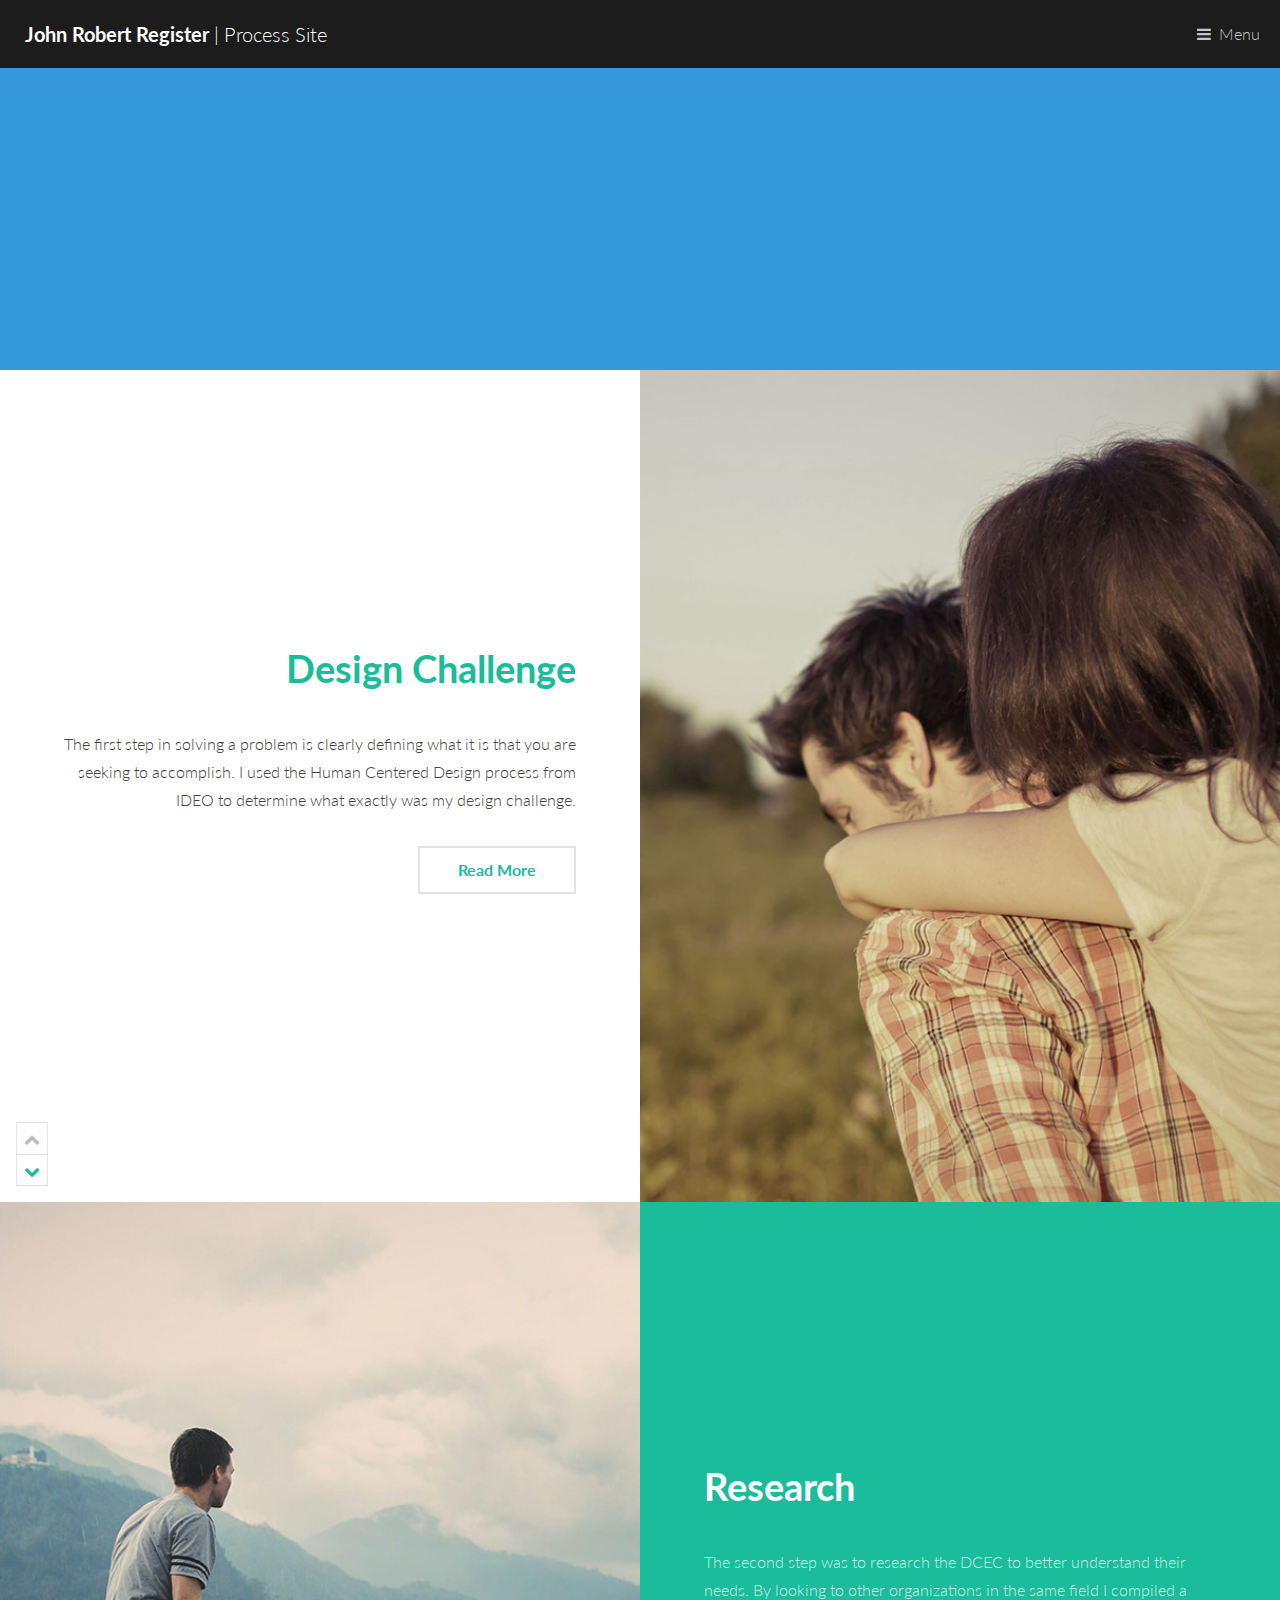
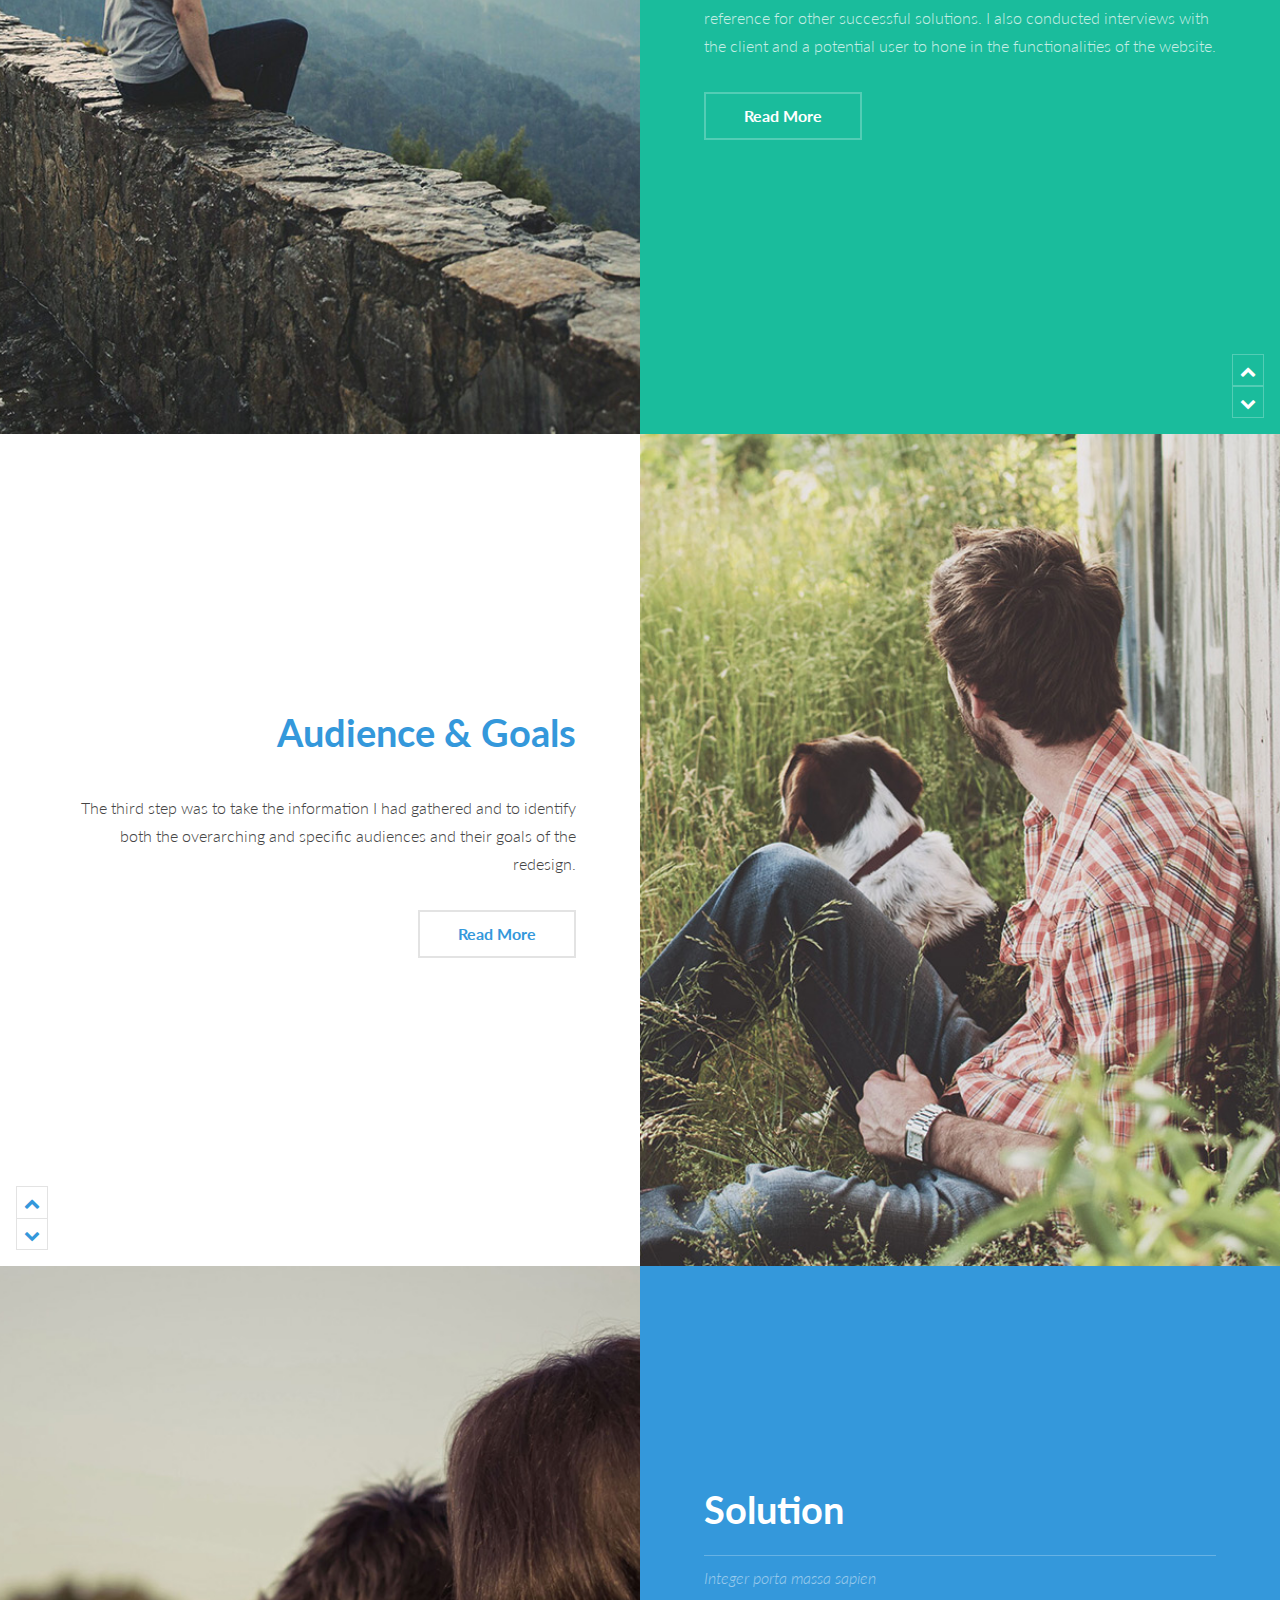
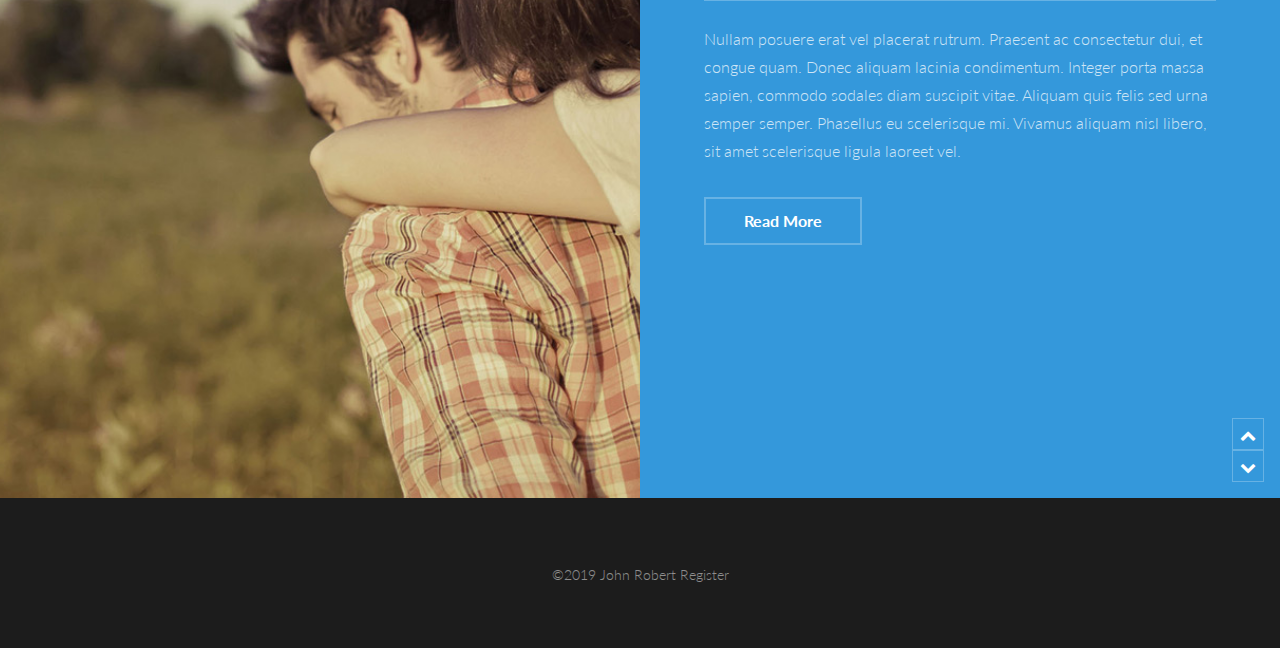
==== commit a82f74f7: "Edits" ====
--- a/index.html
+++ b/index.html
@@ -32,10 +32,7 @@
 		<!-- Banner -->
 			<section id="banner">
 				<div class="inner">
-					<h1>This is an awesome process site template.</h1>
-					<ul class="actions">
-						<li><a href="#one" class="button alt scrolly big">Continue</a></li>
-					</ul>
+					<h1></h1>
 				</div>
 			</section>
 
@@ -48,11 +45,10 @@
 					<div class="inner">
 						<header>
 							<h2><a href="generic.html">Design Challenge</a></h2>
-							<p class="info">Integer porta massa sapien</p>
 						</header>
-						<p>Nullam posuere erat vel placerat rutrum. Praesent ac consectetur dui, et congue quam. Donec aliquam lacinia condimentum. Integer porta massa sapien, commodo sodales diam suscipit vitae. Aliquam quis felis sed urna semper semper. Phasellus eu scelerisque mi. Vivamus aliquam nisl libero, sit amet scelerisque ligula laoreet vel.</p>
+						<p>The first step in solving a problem is clearly defining what it is that you are seeking to accomplish. I used the Human Centered Design process from IDEO to determine what exactly was my design challenge.</p>
 						<ul class="actions">
-							<li><a href="generic-page.html" class="button alt">Read More</a></li>
+							<li><a href="designchallenge.html" class="button alt">Read More</a></li>
 						</ul>
 					</div>
 					<div class="postnav">
@@ -71,11 +67,10 @@
 					<div class="inner">
 						<header>
 							<h2><a href="generic.html">Research</a></h2>
-							<p class="info">Integer porta massa sapien</p>
 						</header>
-						<p>Nullam posuere erat vel placerat rutrum. Praesent ac consectetur dui, et congue quam. Donec aliquam lacinia condimentum. Integer porta massa sapien, commodo sodales diam suscipit vitae. Aliquam quis felis sed urna semper semper. Phasellus eu scelerisque mi. Vivamus aliquam nisl libero, sit amet scelerisque ligula laoreet vel.</p>
+						<p>The second step was to research the DCEC to better understand their needs. By looking to other organizations in the same field I compiled a reference for other successful solutions. I also conducted interviews with the client and a potential user to hone in the functionalities of the website.</p>
 						<ul class="actions">
-							<li><a href="generic-page.html" class="button alt">Read More</a></li>
+							<li><a href="research.html" class="button alt">Read More</a></li>
 						</ul>
 					</div>
 					<div class="postnav">
@@ -94,11 +89,10 @@
 					<div class="inner">
 						<header>
 							<h2><a href="generic.html">Audience &amp; Goals</a></h2>
-							<p class="info">Integer porta massa sapien</p>
 						</header>
-						<p>Nullam posuere erat vel placerat rutrum. Praesent ac consectetur dui, et congue quam. Donec aliquam lacinia condimentum. Integer porta massa sapien, commodo sodales diam suscipit vitae. Aliquam quis felis sed urna semper semper. Phasellus eu scelerisque mi. Vivamus aliquam nisl libero, sit amet scelerisque ligula laoreet vel.</p>
+						<p>The third step was to take the information I had gathered and to identify both the overarching and specific audiences and their goals of the redesign.</p>
 						<ul class="actions">
-							<li><a href="generic-page.html" class="button alt">Read More</a></li>
+							<li><a href="audience.html" class="button alt">Read More</a></li>
 						</ul>
 					</div>
 					<div class="postnav">
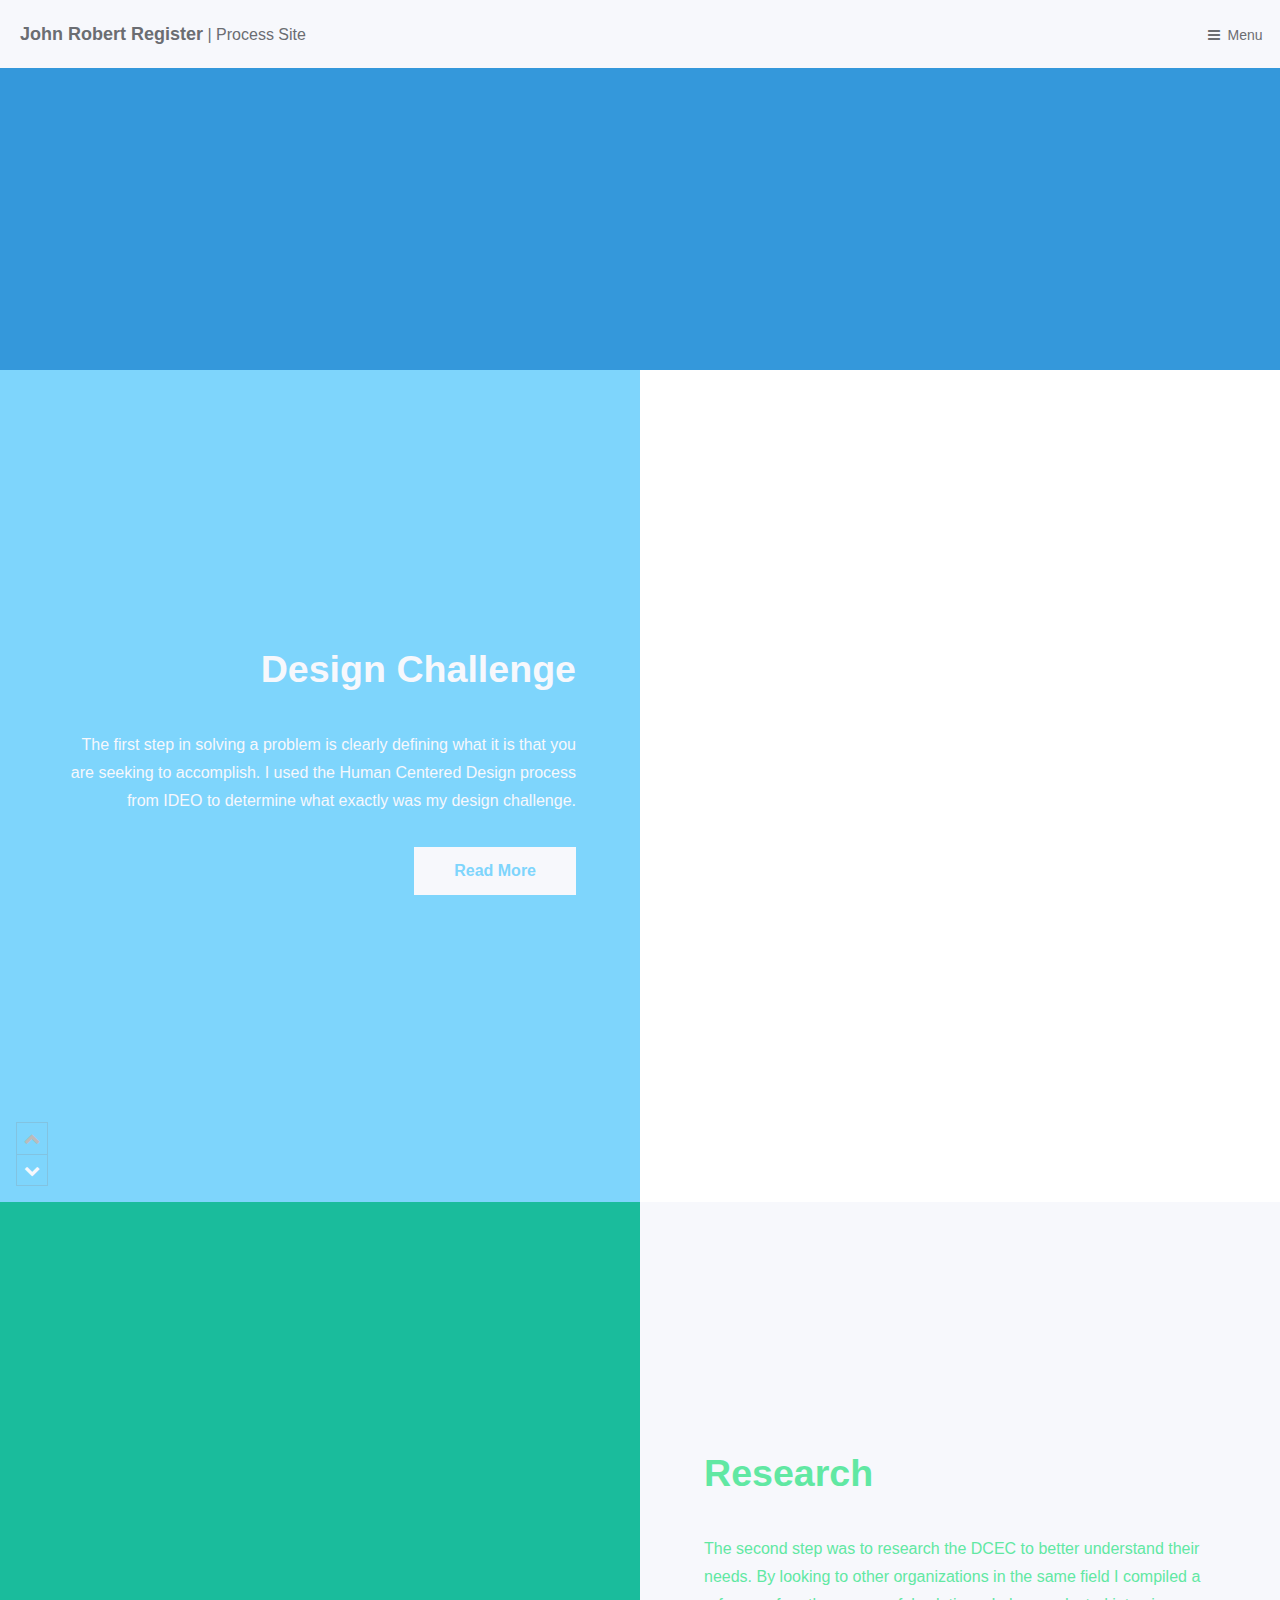
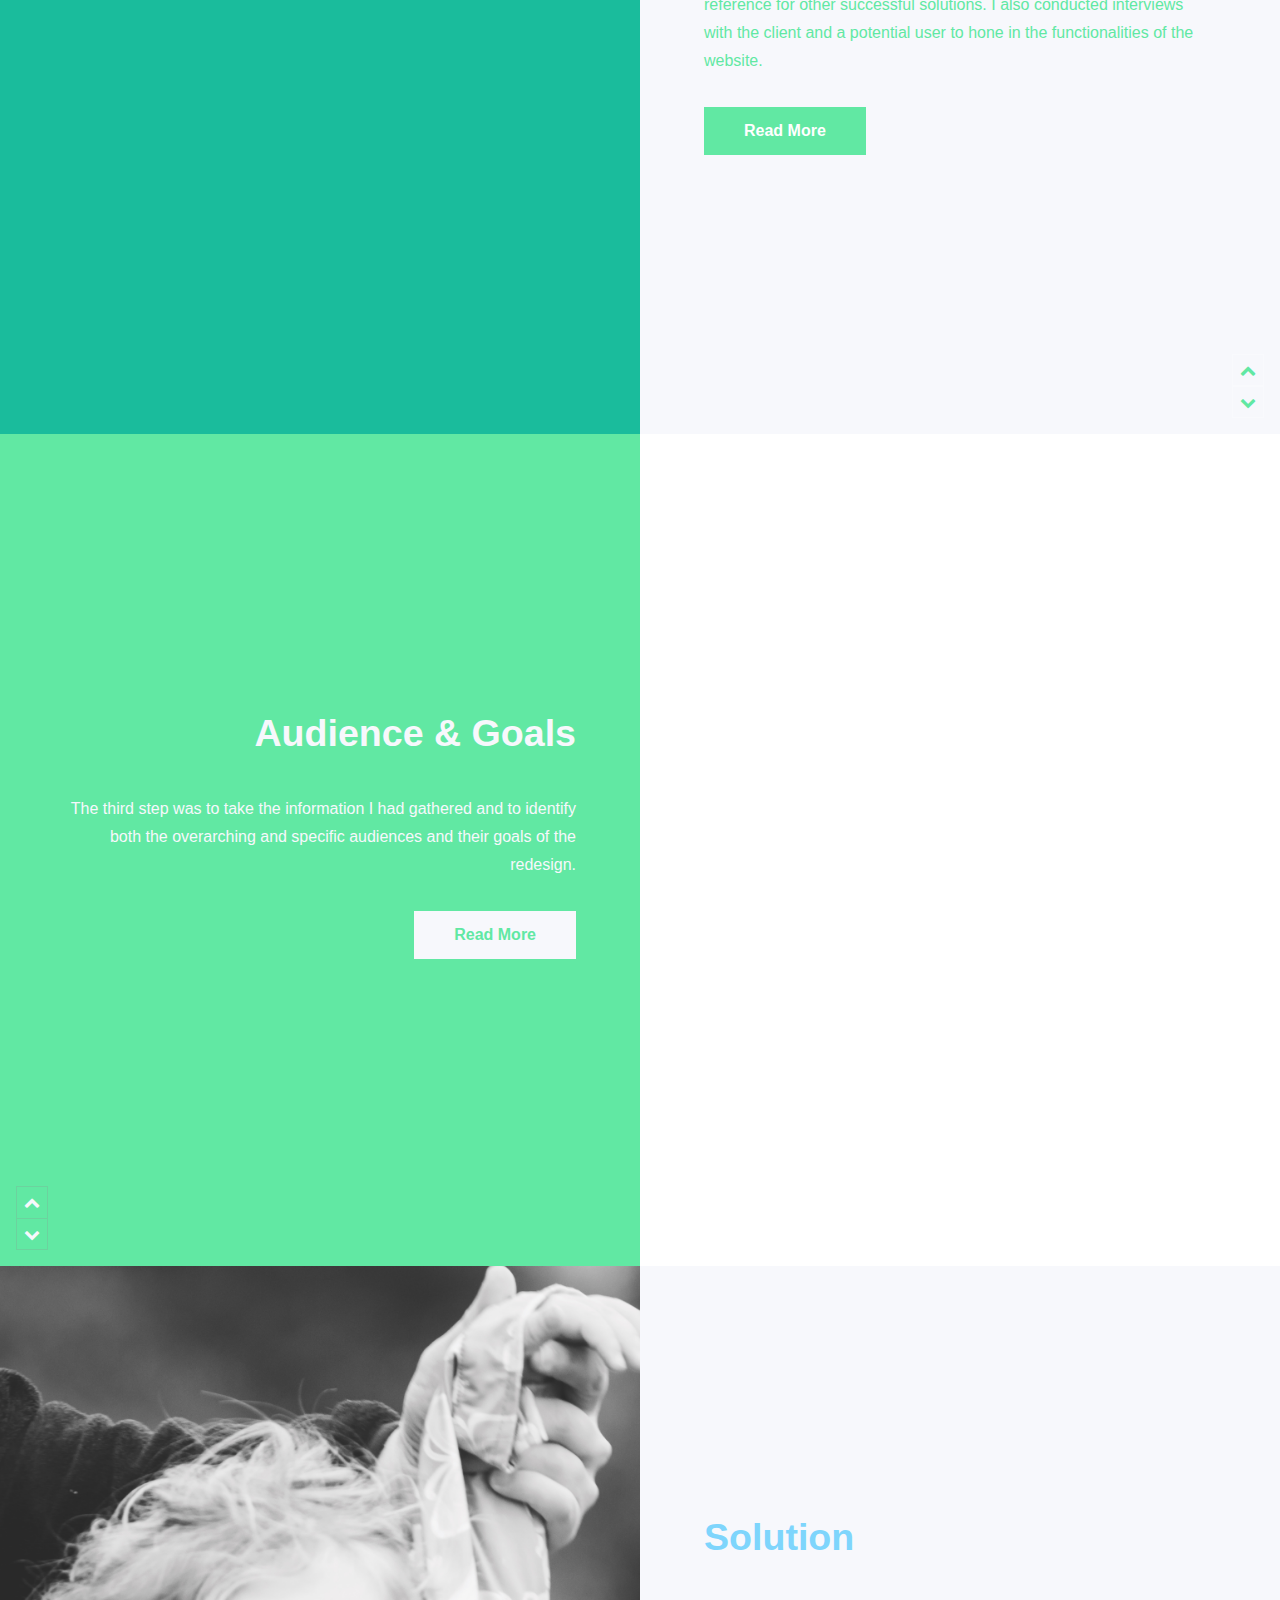
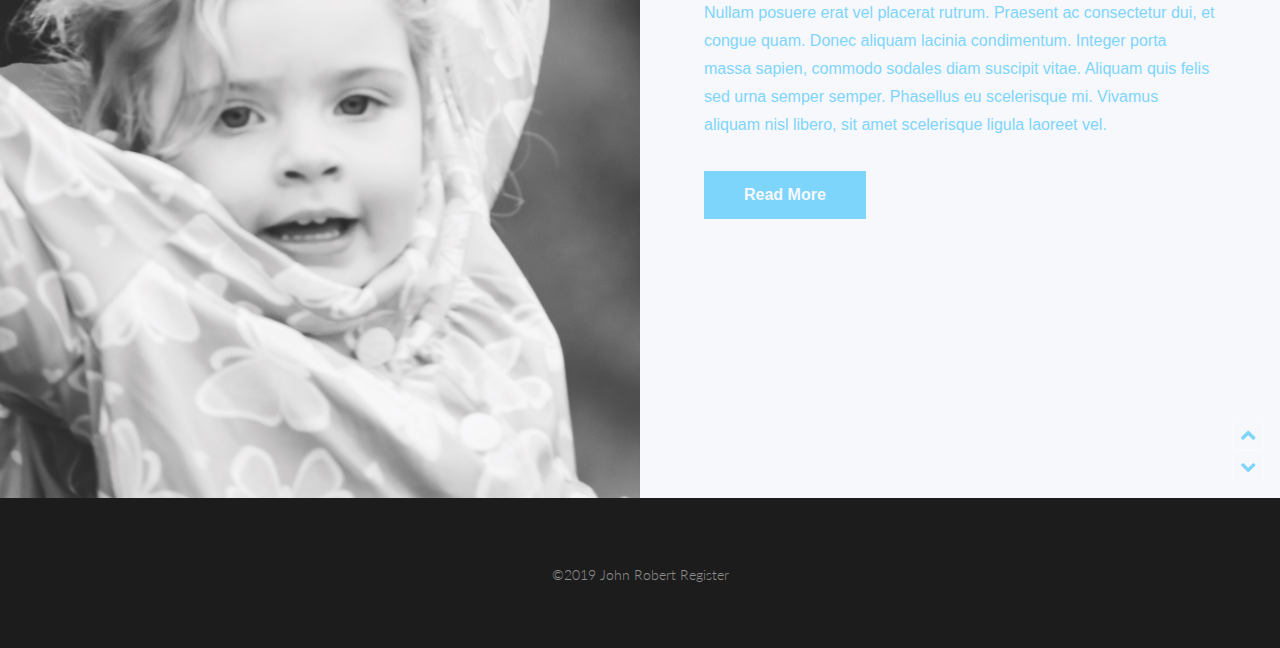
==== commit 861ee2c2: "Index CSS" ====
--- a/index.html
+++ b/index.html
@@ -39,7 +39,7 @@
 		<!-- One -->
 			<article id="one" class="post style1">
 				<div class="image">
-					<img src="images/pic14.jpg" alt="" data-position="75% center" />
+					<img src="images/DCEC/w6.jpg" alt="" data-position="75% center" />
 				</div>
 				<div class="content">
 					<div class="inner">
@@ -61,7 +61,7 @@
 		<!-- Two -->
 			<article id="two" class="post invert style1 alt">
 				<div class="image">
-					<img src="images/pic13.jpg" alt="" data-position="10% center" />
+					<img src="images/DCEC/w2.jpg" alt="" data-position="10% center" />
 				</div>
 				<div class="content">
 					<div class="inner">
@@ -83,7 +83,7 @@
 		<!-- Three -->
 			<article id="three" class="post style2">
 				<div class="image">
-					<img src="images/pic12.jpg" alt="" data-position="80% center" />
+					<img src="images/DCEC/w4.jpg" alt="" data-position="80% center" />
 				</div>
 				<div class="content">
 					<div class="inner">
@@ -105,13 +105,12 @@
 		<!-- Four -->
 			<article id="four" class="post invert style2 alt">
 				<div class="image">
-					<img src="images/pic14.jpg" alt="" data-position="60% center" />
+					<img src="images/DCEC/w3.jpg" alt="" data-position="60% center" />
 				</div>
 				<div class="content">
 					<div class="inner">
 						<header>
 							<h2><a href="generic.html">Solution</a></h2>
-							<p class="info">Integer porta massa sapien</p>
 						</header>
 						<p>Nullam posuere erat vel placerat rutrum. Praesent ac consectetur dui, et congue quam. Donec aliquam lacinia condimentum. Integer porta massa sapien, commodo sodales diam suscipit vitae. Aliquam quis felis sed urna semper semper. Phasellus eu scelerisque mi. Vivamus aliquam nisl libero, sit amet scelerisque ligula laoreet vel.</p>
 						<ul class="actions">
--- a/assets/css/main.css
+++ b/assets/css/main.css
@@ -3861,7 +3861,7 @@
 				}
 
 			.post.style1.invert {
-				background-color: #1abc9c;
+				background-color: #61E8A3;
 				color: rgba(255, 255, 255, 0.75);
 			}
 
@@ -3886,7 +3886,7 @@
 				}
 
 				.post.style1.invert code {
-					background: rgba(255, 255, 255, 0.075);
+					background: #61E8A3;
 					border-color: rgba(255, 255, 255, 0.25);
 				}
 
--- a/assets/css/custom.css
+++ b/assets/css/custom.css
@@ -1,19 +1,19 @@
 /*********************************************
  Main home banner customizations
  *********************************************/
-
+@import url("https://fonts.googleapis.com/css?family=Montserrat:400,400i,500,500i,600,700,800&display=swap'");
 
 /* If you want to add a background image to the home page banner instead of using a solid color.
 Just un comment the #banner rule below. */
-/* #banner {
-  background-image: url(../../images/pic01.jpg);
+#banner {
+  background-image: url(../../images/DCEC/w7.jpg);
   background-size: cover;
   color: rgba(255, 255, 255, 0.75);
   text-shadow: 1px 1px 15px #333;
   text-align: center;
   cursor: default;
   padding: 10em 4em 9em 4em;
-} */
+}
 
 
 
@@ -29,10 +29,104 @@
   background-color: rgba(188, 46, 26, .8);
 }
 
-.audience li{
-margin-left: 20px;
-}
 
 /*********************************************
  Write your css customizations below
  *********************************************/
+ /* header stuff */
+ #header{
+  background-color: rgba(247, 248, 252, 1);
+}
+#header .logo strong{
+  font-family: Montserrat-Bold, sans-serif;
+  font-size: 18px;
+  color: rgba(107, 109, 114, 1);
+}
+#header .logo{
+  font-family: Montserrat-Regular, sans-serif;
+  font-size: 16px;
+  color: rgba(107, 109, 114, 1);
+}
+#header nav a{
+  font-family: Montserrat-Regular, sans-serif;
+  font-size: 14px;
+  color: rgba(107, 109, 114, 1);
+}
+/* Index Page */
+/* Design Challenge */
+.post.style1 .content {
+  background: #7ED5FC;
+  color: rgba(247, 248, 252, 1)
+}
+.post.style1 a {
+  color: rgba(247, 248, 252, 1);
+  font-family: Montserrat-Bold, sans-serif;
+}
+.post.style1 p {
+  font-family: Montserrat-Regular, sans-serif;
+  color: rgba(247, 248, 252, 1);
+}
+
+.post.style1 .button.alt {
+  background-color: rgba(247, 248, 252, 1);
+  box-shadow: inset 0 0 0 0px rgba(144, 144, 144, 0.25);
+  color: #7ED5FC !important;
+  font-family: Montserrat-semibold, sans-serif;
+}
+/* Research */
+.post.style1.invert .content {
+  background: rgba(247, 248, 252, 1);;
+}
+.post.style1.invert a {
+  color: #61E8A3;
+  font-family: Montserrat-Bold, sans-serif;
+}
+.post.style1.invert p {
+  font-family: Montserrat-Regular, sans-serif;
+  color: #61E8A3;
+}
+
+.post.style1.invert .button.alt {
+  background-color: #61E8A3;
+  box-shadow: inset 0 0 0 0px rgba(144, 144, 144, 0.25);
+  color: rgba(247, 248, 252, 1); !important;
+  font-family: Montserrat-semibold, sans-serif;
+}
+/* Audience and Goals */
+.post.style2 .content {
+  background: #61E8A3;
+}
+.post.style2 a {
+  color: rgba(247, 248, 252, 1);
+  font-family: Montserrat-Bold, sans-serif;
+}
+.post.style2 p {
+  font-family: Montserrat-Regular, sans-serif;
+  color: rgba(247, 248, 252, 1);
+}
+
+.post.style2 .button.alt {
+  background-color: rgba(247, 248, 252, 1);
+  box-shadow: inset 0 0 0 0px rgba(144, 144, 144, 0.25);
+  color: #61E8A3 !important;
+  font-family: Montserrat-semibold, sans-serif;
+}
+/* Solution */
+.post.style2.invert .content {
+  background: rgba(247, 248, 252, 1);
+}
+.post.style2.invert a {
+  color: #7ED5FC;
+  font-family: Montserrat-Bold, sans-serif;
+}
+.post.style2.invert p {
+  font-family: Montserrat-Regular, sans-serif;
+  color: #7ED5FC;
+}
+
+.post.style2.invert .button.alt {
+  background-color: #7ED5FC;
+  box-shadow: inset 0 0 0 0px rgba(144, 144, 144, 0.25);
+  color: rgba(247, 248, 252, 1) !important;
+  font-family: Montserrat-semibold, sans-serif;
+}
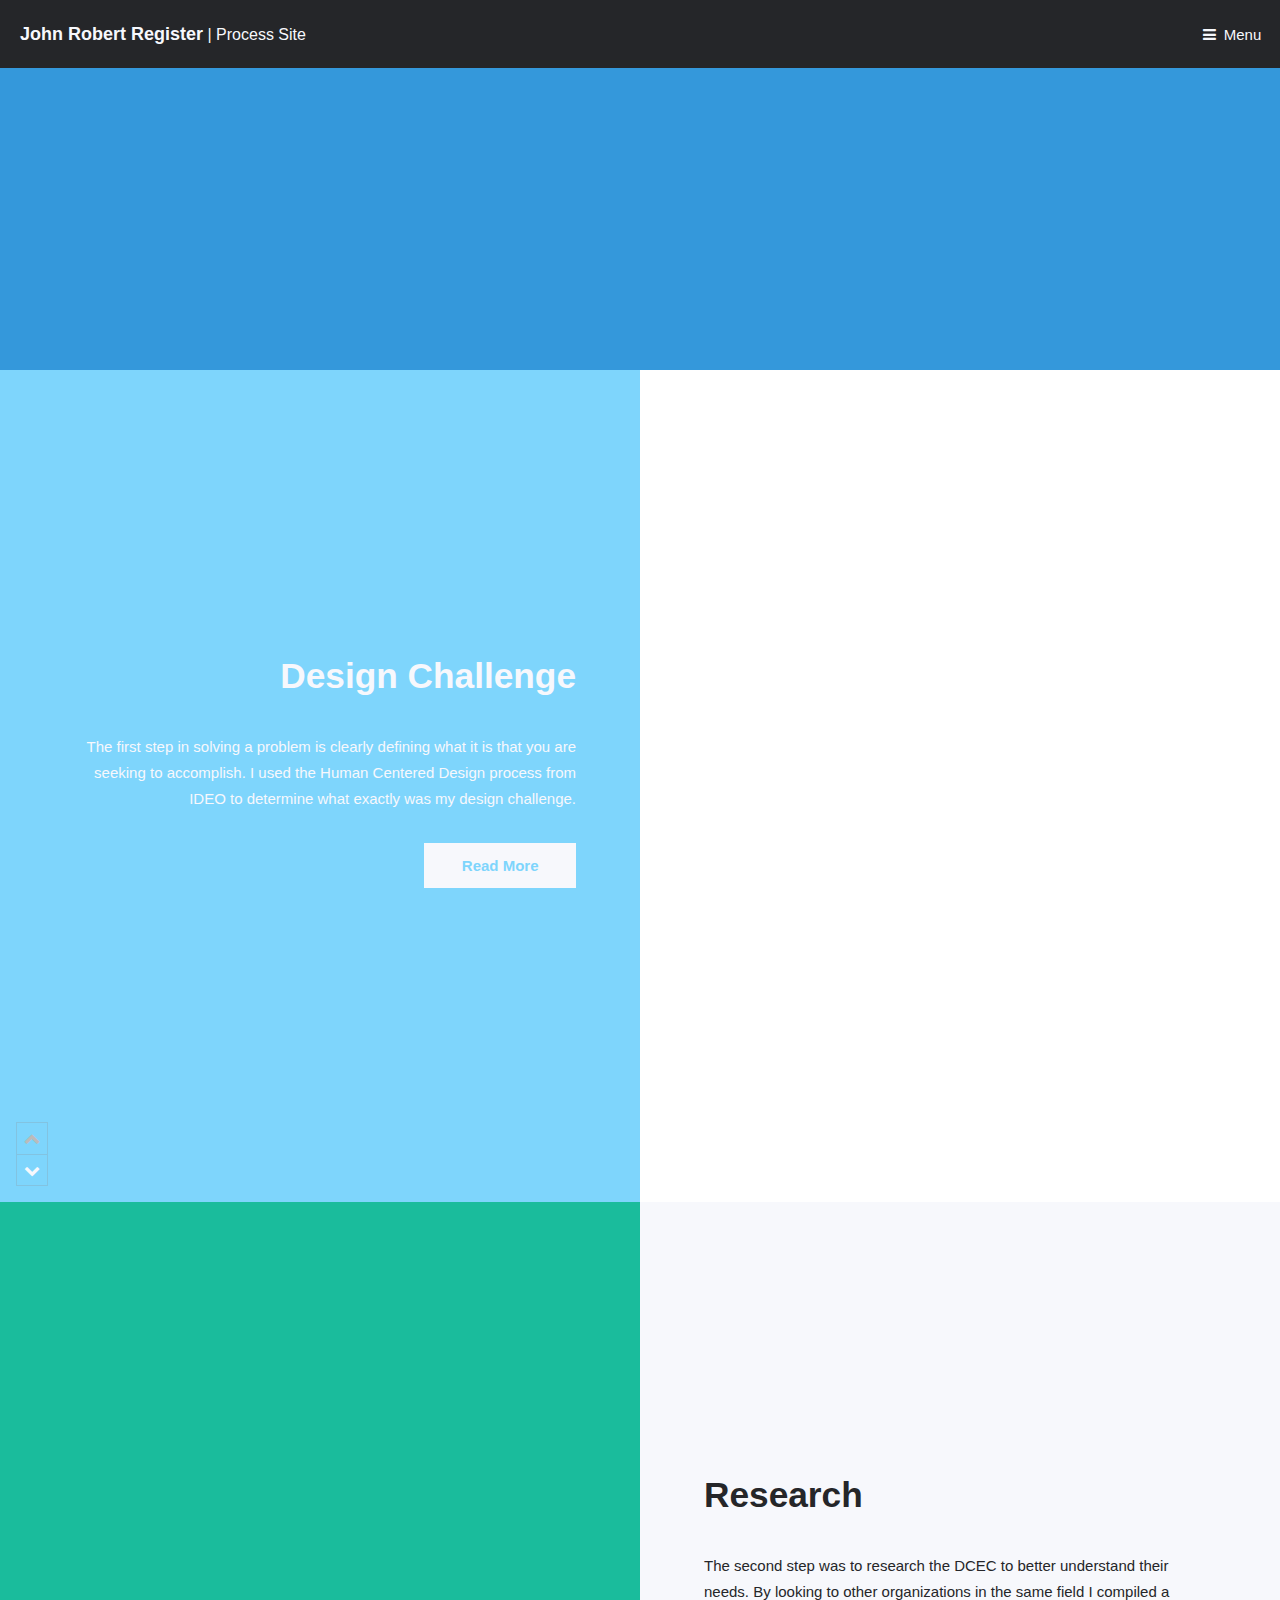
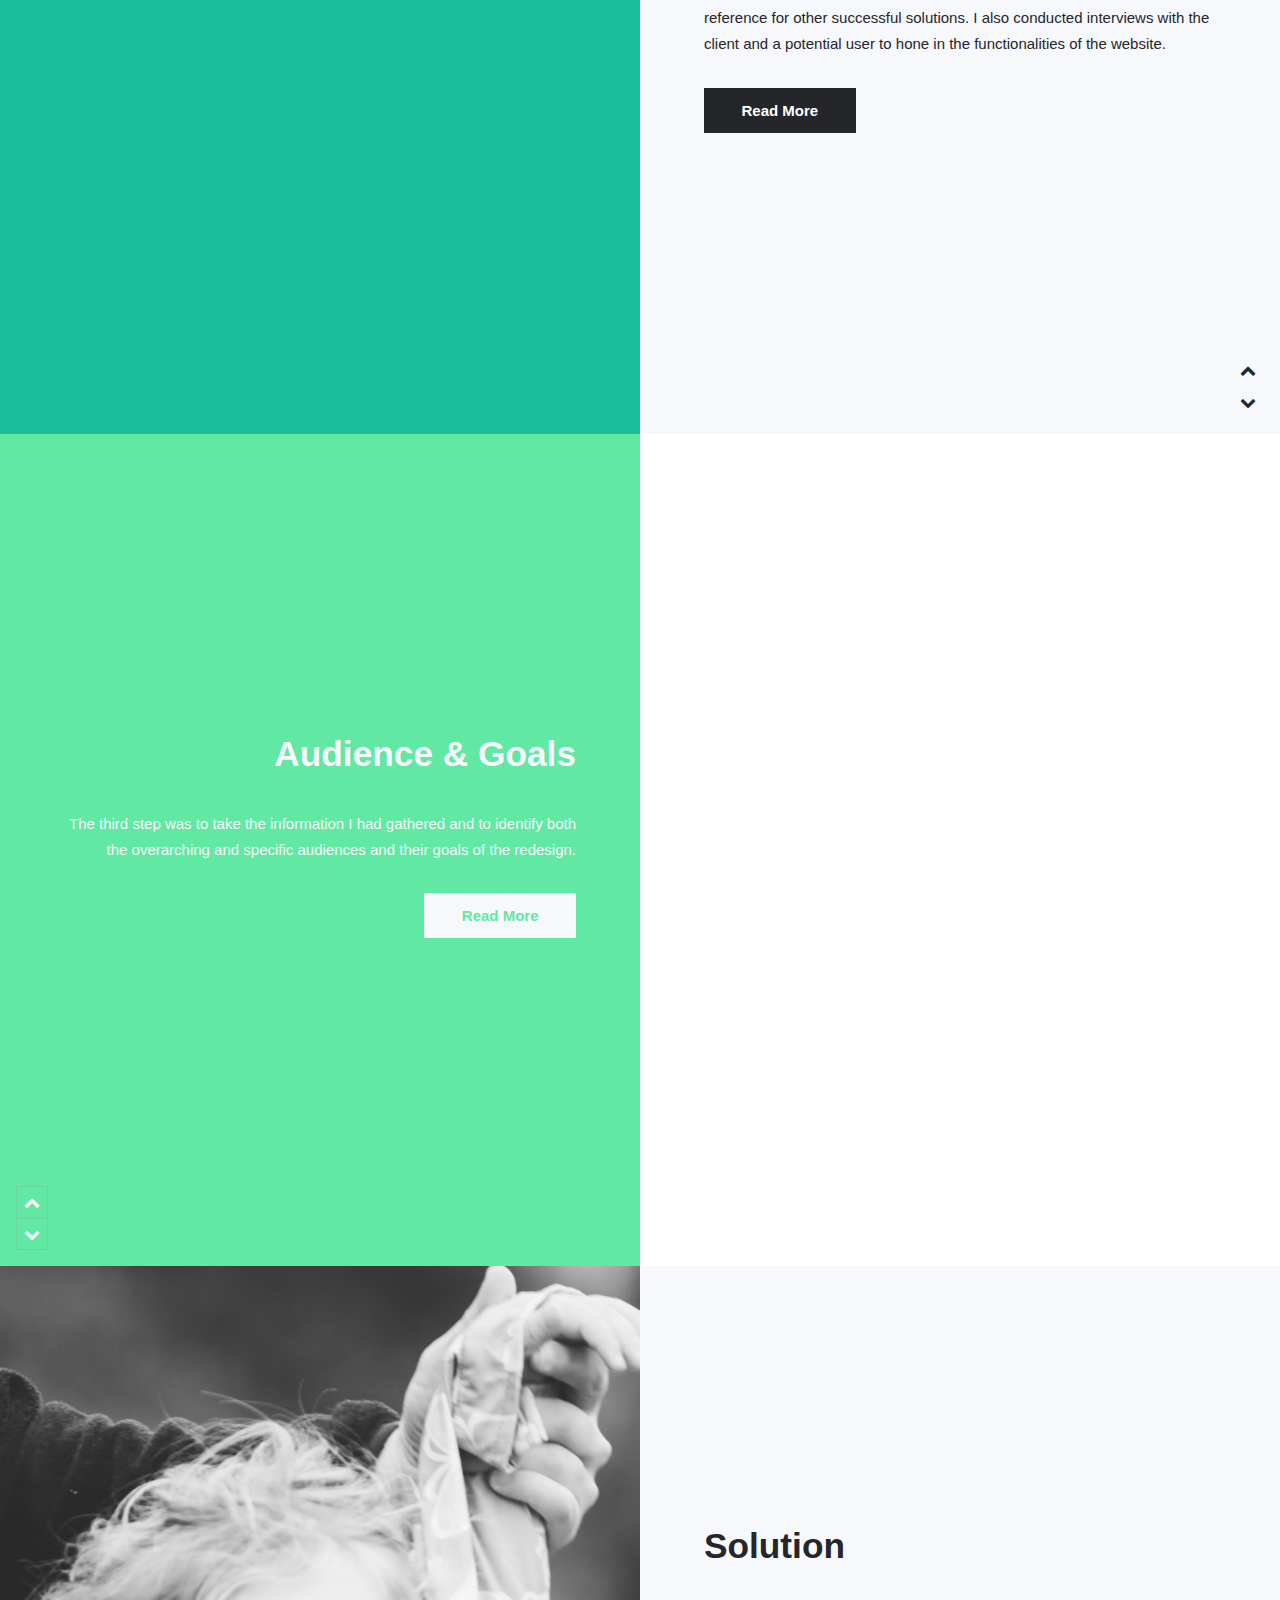
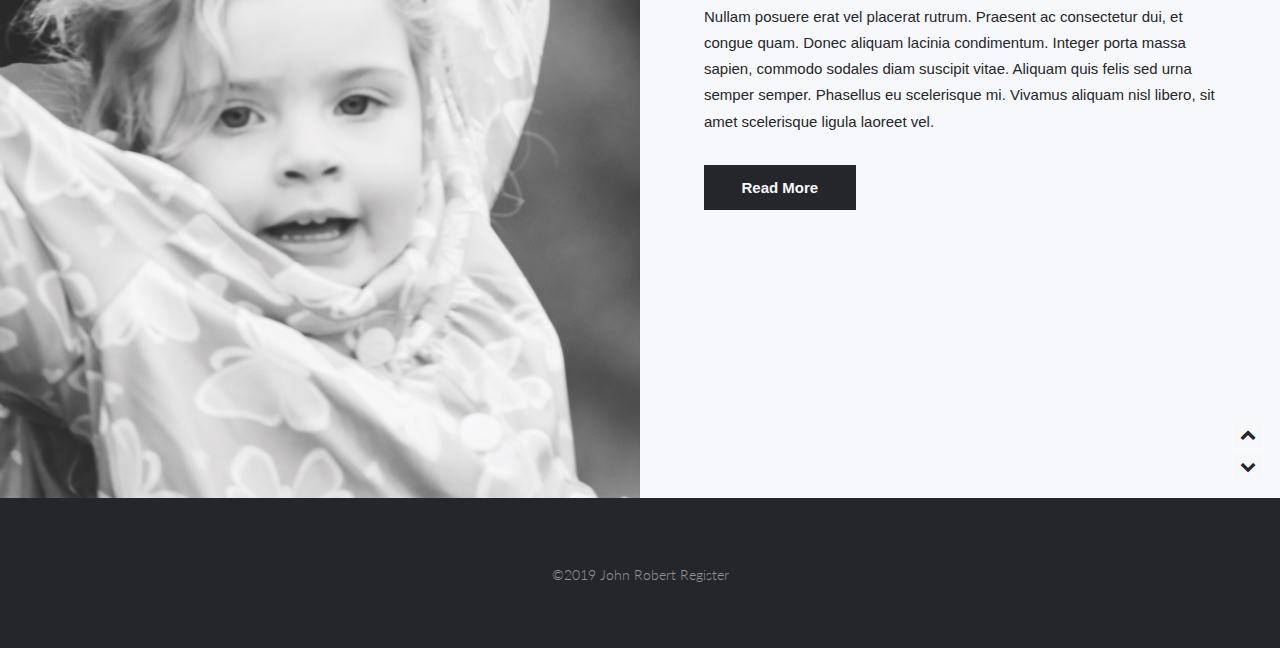
==== commit d093f32e: "CSS" ====
--- a/index.html
+++ b/index.html
@@ -21,11 +21,10 @@
 		<nav id="menu">
 			<ul class="links">
 				<li><a href="index.html">Home</a></li>
-				<li><a href="generic-page.html">Generic Page</a></li>
-				<li><a href="elements.html">Useful Elements</a></li>
 				<li><a href="designchallenge.html">Design Challenge</a></li>
 				<li><a href="research.html">Research</a></li>
 				<li><a href="audience.html">Audience and Goals</a></li>
+				<li><a href="solution.html">Solution</a></li>
 			</ul>
 		</nav>
 
--- a/assets/css/custom.css
+++ b/assets/css/custom.css
@@ -35,24 +35,36 @@
  *********************************************/
  /* header stuff */
  #header{
-  background-color: rgba(247, 248, 252, 1);
+  background-color: #252629;
 }
 #header .logo strong{
   font-family: Montserrat-Bold, sans-serif;
   font-size: 18px;
-  color: rgba(107, 109, 114, 1);
+  color: rgba(247, 248, 252, 1);
 }
 #header .logo{
   font-family: Montserrat-Regular, sans-serif;
   font-size: 16px;
-  color: rgba(107, 109, 114, 1);
+  color: rgba(247, 248, 252, 1);
 }
 #header nav a{
   font-family: Montserrat-Regular, sans-serif;
-  font-size: 14px;
-  color: rgba(107, 109, 114, 1);
+  font-size: 15px;
+  color: rgba(247, 248, 252, 1);
+}
+#menu > ul.links > li > a:not(.button) {
+  font-family: Montserrat-Regular, sans-serif;
+  font-size: 15px;
+  color: rgba(247, 248, 252, 1)
+}
+
+/* Footer Stuff */
+
+#footer{
+  background-color: #252629;
 }
 /* Index Page */
+
 /* Design Challenge */
 .post.style1 .content {
   background: #7ED5FC;
@@ -73,24 +85,32 @@
   color: #7ED5FC !important;
   font-family: Montserrat-semibold, sans-serif;
 }
+.post.style1 .button.alt:hover {
+  background-color: rgba(107, 109, 114, .1);
+  color: rgba(247, 248, 252, 1) !important;
+}
 /* Research */
 .post.style1.invert .content {
   background: rgba(247, 248, 252, 1);;
 }
 .post.style1.invert a {
-  color: #61E8A3;
+  color: #252629;
   font-family: Montserrat-Bold, sans-serif;
 }
 .post.style1.invert p {
   font-family: Montserrat-Regular, sans-serif;
-  color: #61E8A3;
+  color: #252629;
 }
 
 .post.style1.invert .button.alt {
-  background-color: #61E8A3;
+  background-color: #252629;
   box-shadow: inset 0 0 0 0px rgba(144, 144, 144, 0.25);
   color: rgba(247, 248, 252, 1); !important;
   font-family: Montserrat-semibold, sans-serif;
+}
+.post.style1.invert .button.alt:hover {
+  background-color: rgba(107, 109, 114, .1);
+  color: #252629 !important;
 }
 /* Audience and Goals */
 .post.style2 .content {
@@ -111,22 +131,86 @@
   color: #61E8A3 !important;
   font-family: Montserrat-semibold, sans-serif;
 }
+.post.style2 .button.alt:hover {
+  background-color: rgba(107, 109, 114, .1);
+  color: rgba(247, 248, 252, 1) !important;
+}
 /* Solution */
 .post.style2.invert .content {
   background: rgba(247, 248, 252, 1);
 }
 .post.style2.invert a {
-  color: #7ED5FC;
+  color: #252629;
   font-family: Montserrat-Bold, sans-serif;
 }
 .post.style2.invert p {
   font-family: Montserrat-Regular, sans-serif;
-  color: #7ED5FC;
+  color: #252629;
 }
 
 .post.style2.invert .button.alt {
-  background-color: #7ED5FC;
+  background-color: #252629;
   box-shadow: inset 0 0 0 0px rgba(144, 144, 144, 0.25);
   color: rgba(247, 248, 252, 1) !important;
   font-family: Montserrat-semibold, sans-serif;
 }
+.post.style2.invert .button.alt:hover {
+  background-color: rgba(107, 109, 114, .1);
+  color: #252629 !important;
+}
+
+/* Design Challenge */
+
+#main{
+  background-color: rgba(247, 248, 252, 1);
+}
+header p{
+  font-family: Montserrat-Italic, Italic;
+  font-size: 6px;
+  color: rgba(107, 109, 114, .5);
+}
+h1{
+  font-family: Georgia-Bold, serif;
+  font-size: 36px;
+  color: #252629;
+}
+h2{
+  font-family: Montserrat-SemiBoldItalic, sans-serif;
+  font-size: 28px;
+  color: #252629;
+}
+h3{
+  font-family: Montserrat-Bold, sans-serif;
+  font-size: 24px;
+  color: #252629;
+}
+h4{
+  font-family: Montserrat-Medium, sans-serif;
+  font-size: 15px;
+  color: #252629;
+}
+h5{
+  font-family: Montserrat-Bold, sans-serif;
+  font-size: 15px;
+  color: #252629;
+}
+p{
+  font-family: Montserrat-Regular, sans-serif;
+  font-size: 15px;
+  color: #252629;
+}
+ol, ul{
+  font-family: Montserrat-Regular, sans-serif;
+  font-size: 15px;
+  color: #252629;
+}
+div.inner {
+  font-family: Montserrat-Regular, sans-serif;
+  font-size: 15px;
+  color: #252629;
+}
+table th {
+  font-family: Montserrat-Regular, sans-serif;
+  font-size: 15px;
+  color: rgba(107, 109, 114, .5);
+}
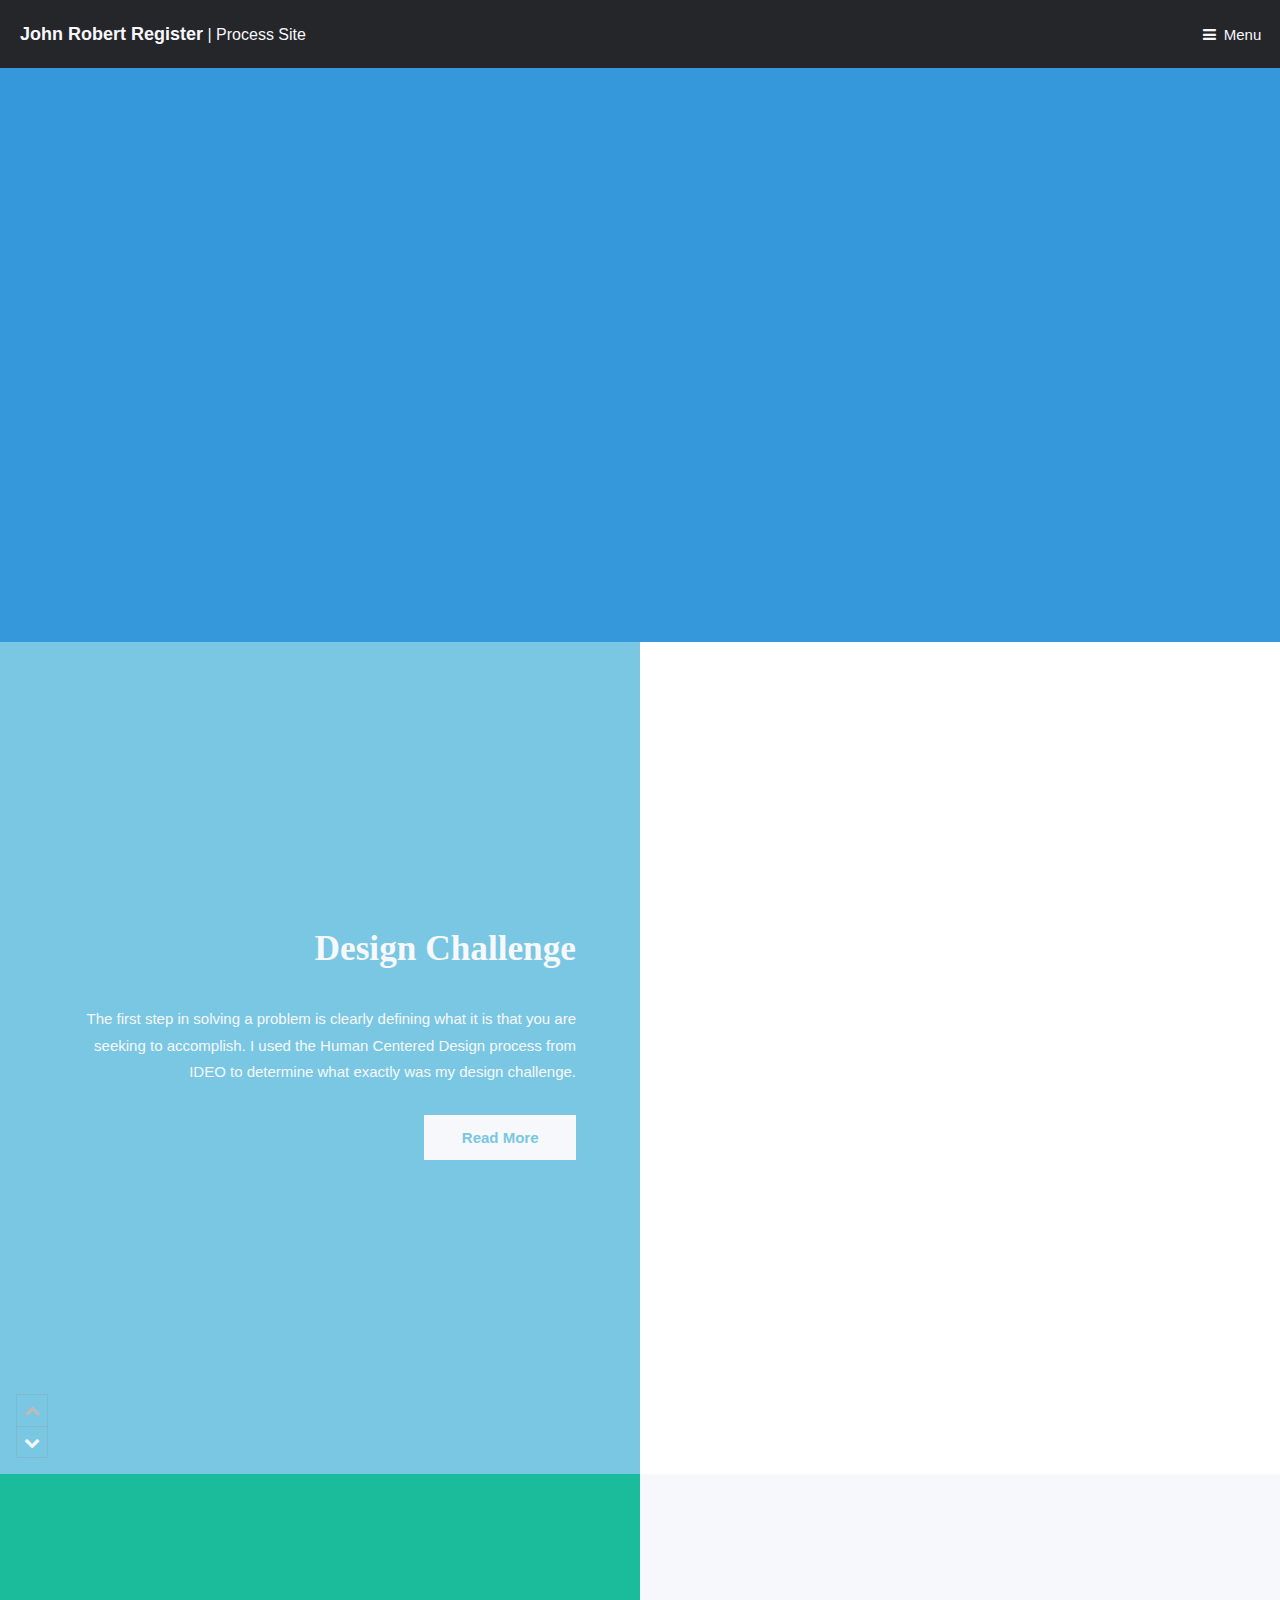
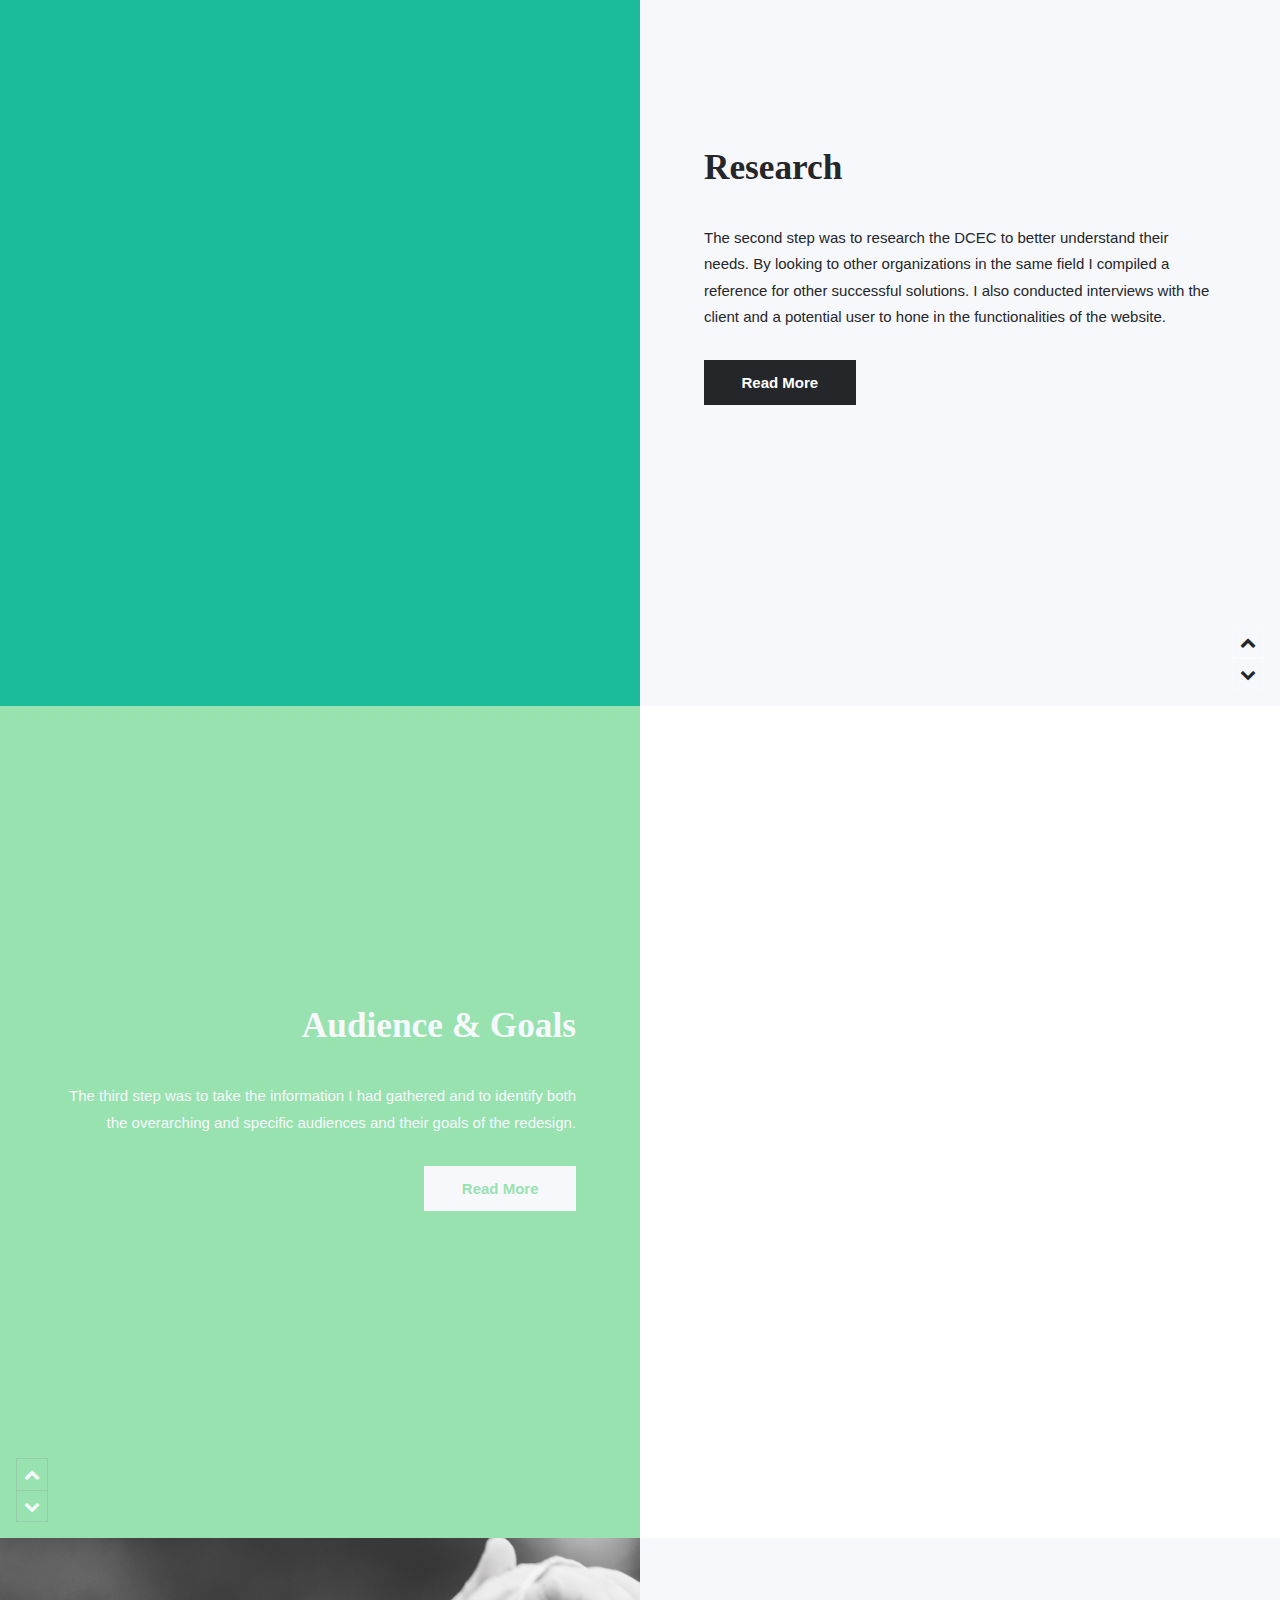
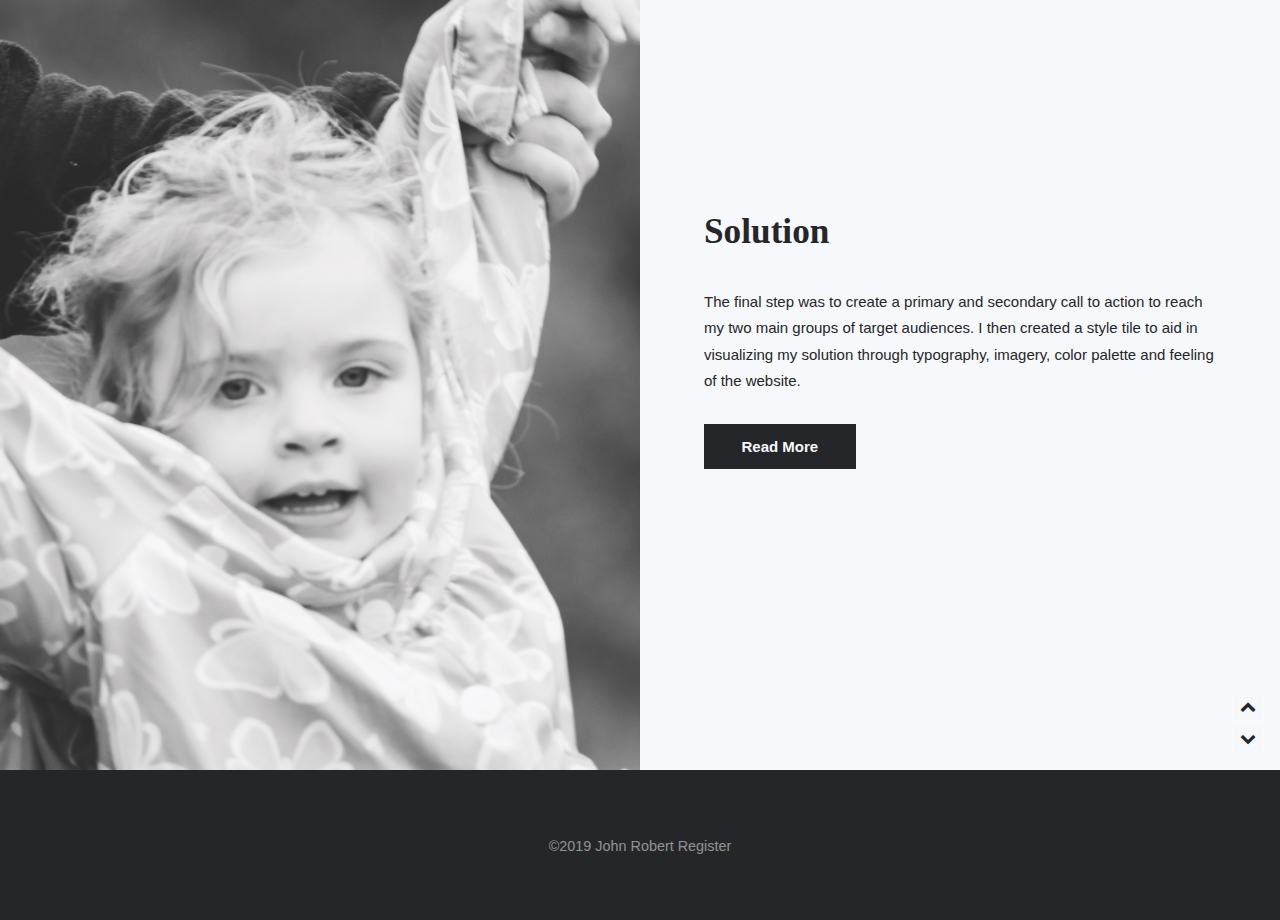
==== commit ffa084f9: "Spell Check" ====
--- a/index.html
+++ b/index.html
@@ -111,7 +111,7 @@
 						<header>
 							<h2><a href="generic.html">Solution</a></h2>
 						</header>
-						<p>Nullam posuere erat vel placerat rutrum. Praesent ac consectetur dui, et congue quam. Donec aliquam lacinia condimentum. Integer porta massa sapien, commodo sodales diam suscipit vitae. Aliquam quis felis sed urna semper semper. Phasellus eu scelerisque mi. Vivamus aliquam nisl libero, sit amet scelerisque ligula laoreet vel.</p>
+						<p>The final step was to create a primary and secondary call to action to reach my two main groups of target audiences. I then created a style tile to aid in visualizing my solution through typography, imagery, color palette and feeling of the website.</p>
 						<ul class="actions">
 							<li><a href="generic-page.html" class="button alt">Read More</a></li>
 						</ul>
--- a/assets/css/custom.css
+++ b/assets/css/custom.css
@@ -6,13 +6,13 @@
 /* If you want to add a background image to the home page banner instead of using a solid color.
 Just un comment the #banner rule below. */
 #banner {
-  background-image: url(../../images/DCEC/w7.jpg);
+  background-image: url(../../images/DCEC/w12.jpg);
   background-size: cover;
   color: rgba(255, 255, 255, 0.75);
   text-shadow: 1px 1px 15px #333;
   text-align: center;
   cursor: default;
-  padding: 10em 4em 9em 4em;
+  padding: 18em 18em 18em 18em;
 }
 
 
@@ -38,7 +38,7 @@
   background-color: #252629;
 }
 #header .logo strong{
-  font-family: Montserrat-Bold, sans-serif;
+  font-family: Montserrat-SemiBold, sans-serif;
   font-size: 18px;
   color: rgba(247, 248, 252, 1);
 }
@@ -67,12 +67,12 @@
 
 /* Design Challenge */
 .post.style1 .content {
-  background: #7ED5FC;
+  background: #79c7e2;
   color: rgba(247, 248, 252, 1)
 }
 .post.style1 a {
   color: rgba(247, 248, 252, 1);
-  font-family: Montserrat-Bold, sans-serif;
+  font-family: Georgia, serif;
 }
 .post.style1 p {
   font-family: Montserrat-Regular, sans-serif;
@@ -82,7 +82,7 @@
 .post.style1 .button.alt {
   background-color: rgba(247, 248, 252, 1);
   box-shadow: inset 0 0 0 0px rgba(144, 144, 144, 0.25);
-  color: #7ED5FC !important;
+  color: #79c7e2 !important;
   font-family: Montserrat-semibold, sans-serif;
 }
 .post.style1 .button.alt:hover {
@@ -95,7 +95,7 @@
 }
 .post.style1.invert a {
   color: #252629;
-  font-family: Montserrat-Bold, sans-serif;
+  font-family: Georgia, serif;
 }
 .post.style1.invert p {
   font-family: Montserrat-Regular, sans-serif;
@@ -114,11 +114,11 @@
 }
 /* Audience and Goals */
 .post.style2 .content {
-  background: #61E8A3;
+  background: #98e2b0;
 }
 .post.style2 a {
   color: rgba(247, 248, 252, 1);
-  font-family: Montserrat-Bold, sans-serif;
+  font-family: Georgia, serif;
 }
 .post.style2 p {
   font-family: Montserrat-Regular, sans-serif;
@@ -128,7 +128,7 @@
 .post.style2 .button.alt {
   background-color: rgba(247, 248, 252, 1);
   box-shadow: inset 0 0 0 0px rgba(144, 144, 144, 0.25);
-  color: #61E8A3 !important;
+  color: #98e2b0 !important;
   font-family: Montserrat-semibold, sans-serif;
 }
 .post.style2 .button.alt:hover {
@@ -141,7 +141,7 @@
 }
 .post.style2.invert a {
   color: #252629;
-  font-family: Montserrat-Bold, sans-serif;
+  font-family: Georgia, serif;
 }
 .post.style2.invert p {
   font-family: Montserrat-Regular, sans-serif;
@@ -167,21 +167,21 @@
 header p{
   font-family: Montserrat-Italic, Italic;
   font-size: 6px;
-  color: rgba(107, 109, 114, .5);
+  color: rgba(158, 212, 172, 1);
 }
 h1{
-  font-family: Georgia-Bold, serif;
-  font-size: 36px;
-  color: #252629;
+  font-family: Georgia, serif;
+  font-size: 40px;
+  color: #79c7e2;
 }
 h2{
-  font-family: Montserrat-SemiBoldItalic, sans-serif;
+  font-family: Montserrat-SemiBold, sans-serif;
   font-size: 28px;
   color: #252629;
 }
 h3{
   font-family: Montserrat-Bold, sans-serif;
-  font-size: 24px;
+  font-size: 20px;
   color: #252629;
 }
 h4{
@@ -212,5 +212,17 @@
 table th {
   font-family: Montserrat-Regular, sans-serif;
   font-size: 15px;
-  color: rgba(107, 109, 114, .5);
-}
+  color: rgba(37, 38, 41, 1);
+}
+.row.uniform.\35 0\25 {
+    margin: 5em 0 2em -1em;
+}
+table.alt tbody tr td {
+  background-color: rgba(37, 38, 41, .05);
+}
+table.alt tbody tr td ul {
+  color: rgba(37, 38, 41, 1);
+}
+.copyright{
+  font-family: Montserrat-Regular, sans-serif;
+}
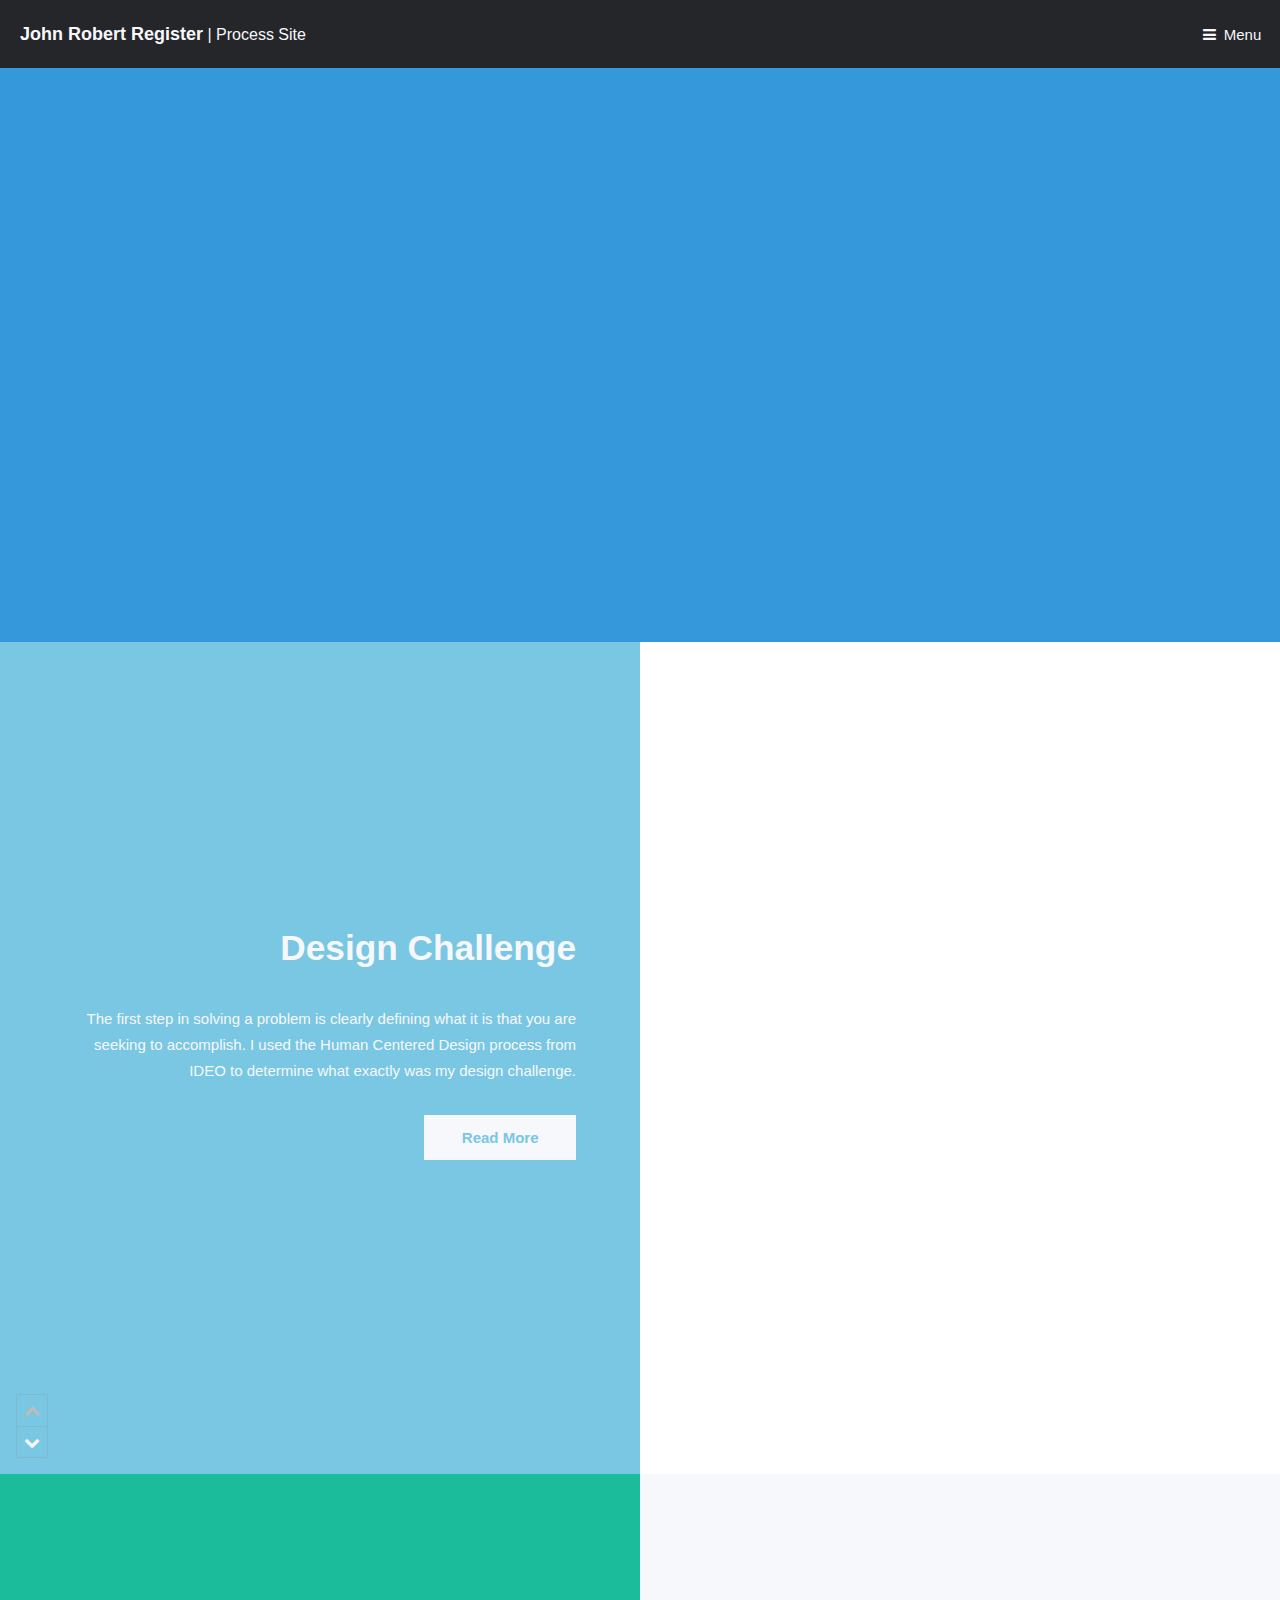
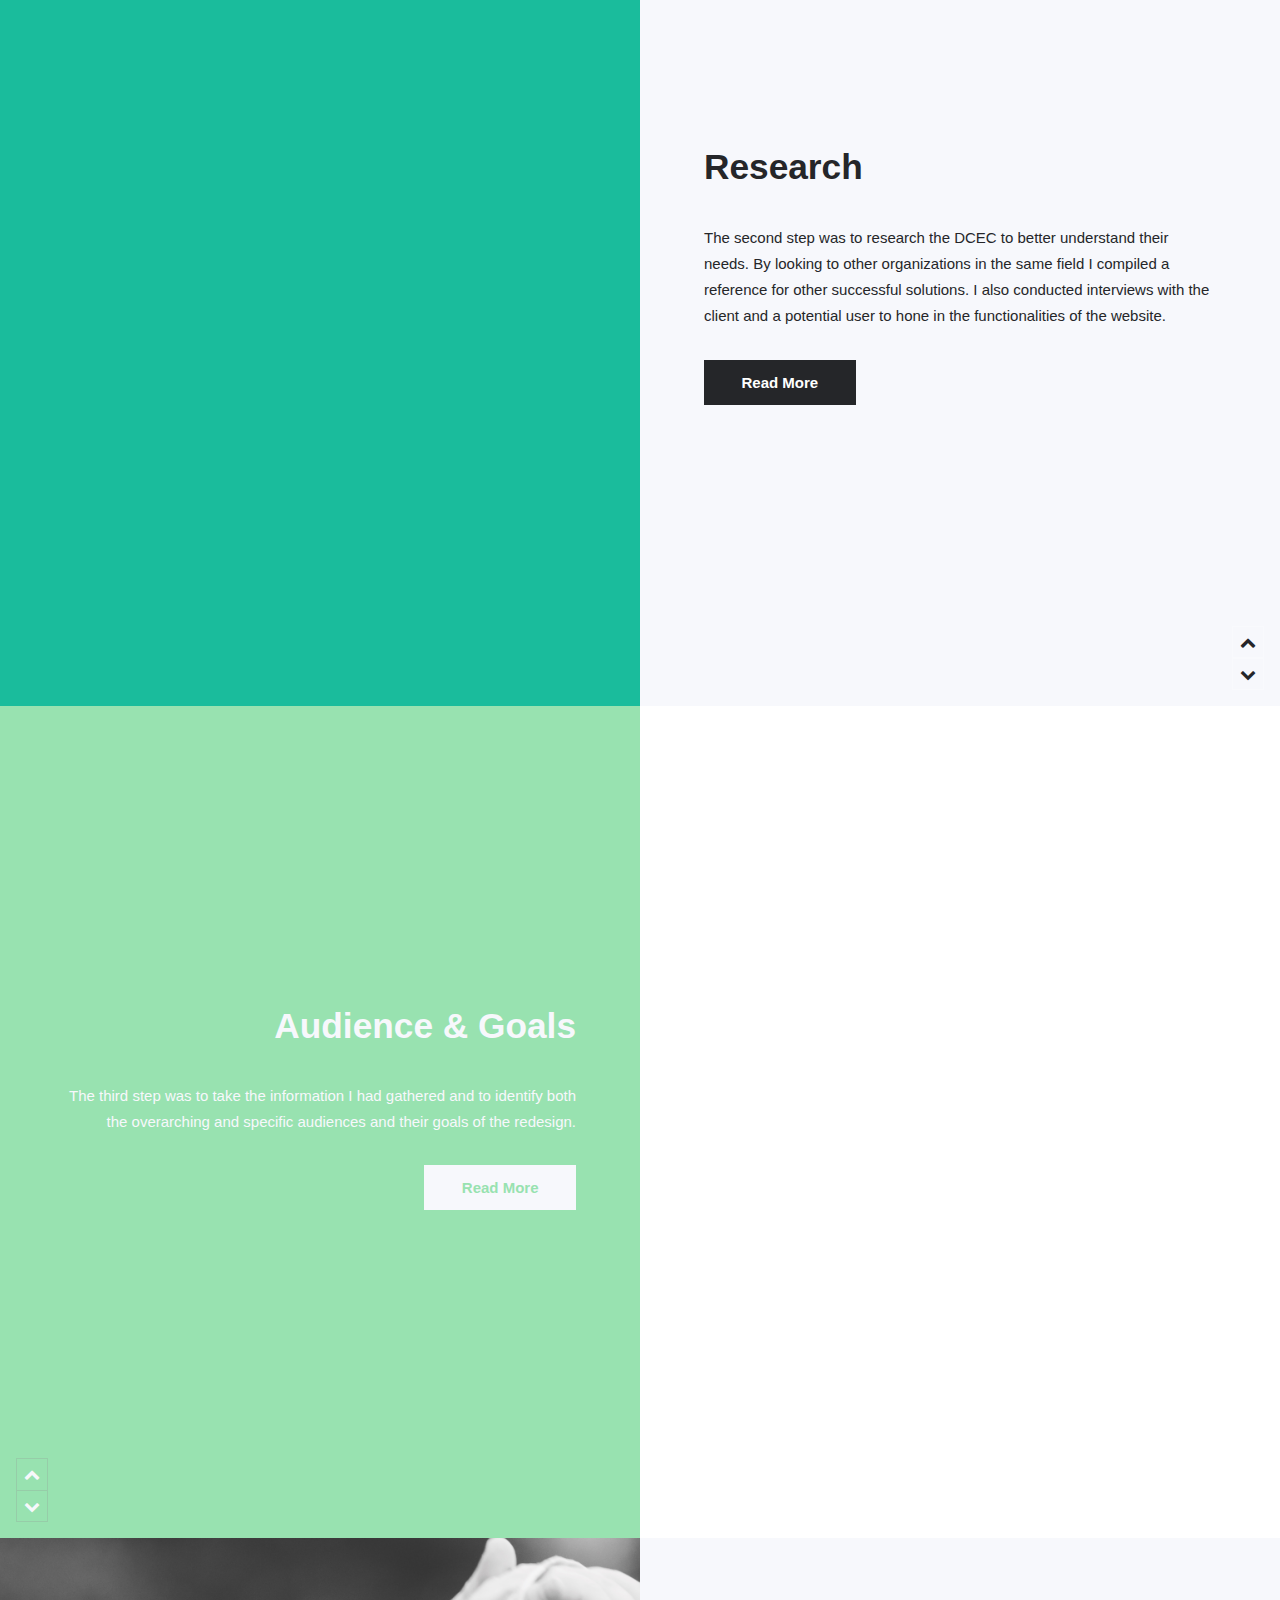
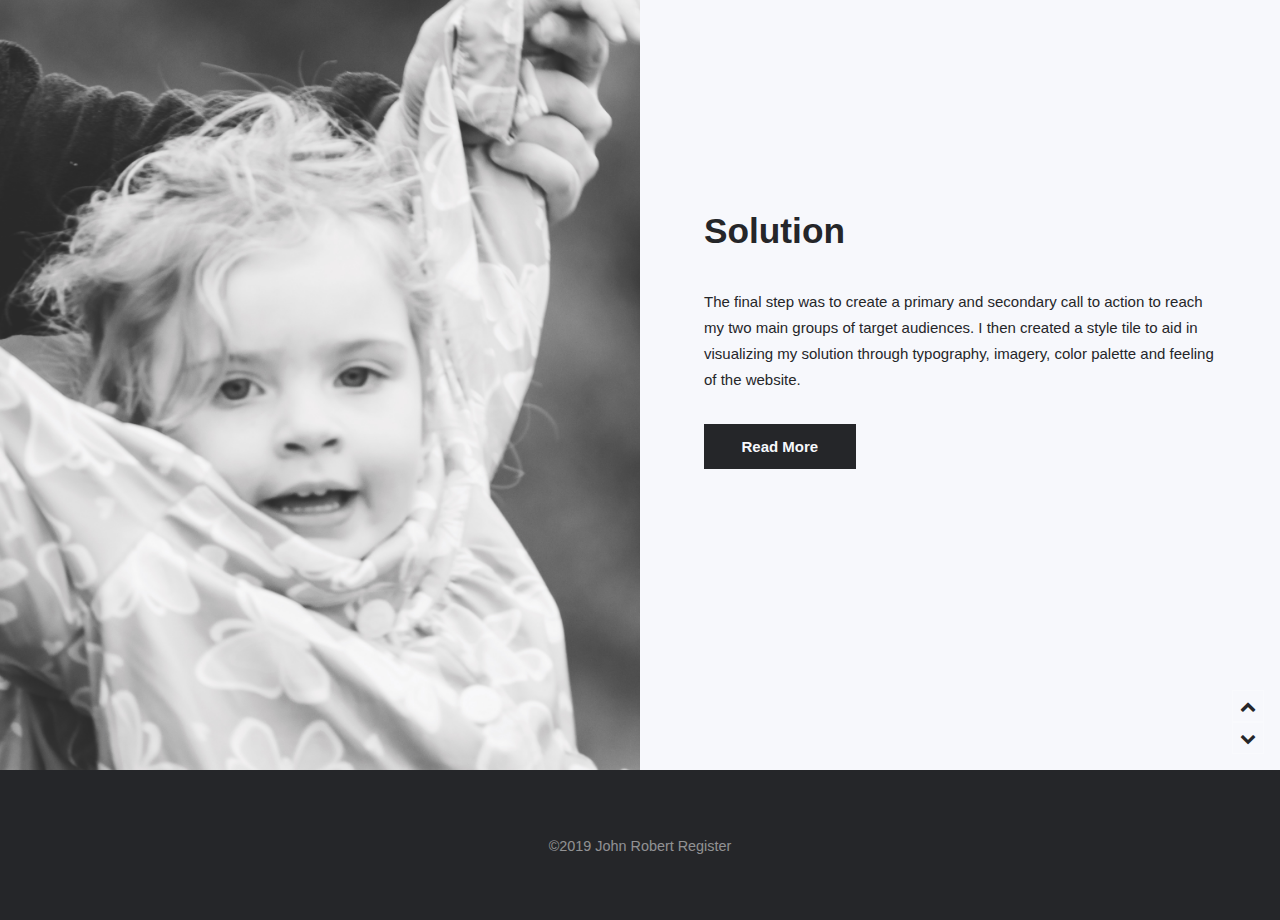
==== commit ad74863c: "Spell Check" ====
--- a/index.html
+++ b/index.html
@@ -20,7 +20,6 @@
 		<!-- Nav -->
 		<nav id="menu">
 			<ul class="links">
-				<li><a href="index.html">Home</a></li>
 				<li><a href="designchallenge.html">Design Challenge</a></li>
 				<li><a href="research.html">Research</a></li>
 				<li><a href="audience.html">Audience and Goals</a></li>
@@ -43,7 +42,7 @@
 				<div class="content">
 					<div class="inner">
 						<header>
-							<h2><a href="generic.html">Design Challenge</a></h2>
+							<h2><a href="designchallenge.html">Design Challenge</a></h2>
 						</header>
 						<p>The first step in solving a problem is clearly defining what it is that you are seeking to accomplish. I used the Human Centered Design process from IDEO to determine what exactly was my design challenge.</p>
 						<ul class="actions">
@@ -65,7 +64,7 @@
 				<div class="content">
 					<div class="inner">
 						<header>
-							<h2><a href="generic.html">Research</a></h2>
+							<h2><a href="research.html">Research</a></h2>
 						</header>
 						<p>The second step was to research the DCEC to better understand their needs. By looking to other organizations in the same field I compiled a reference for other successful solutions. I also conducted interviews with the client and a potential user to hone in the functionalities of the website.</p>
 						<ul class="actions">
@@ -87,7 +86,7 @@
 				<div class="content">
 					<div class="inner">
 						<header>
-							<h2><a href="generic.html">Audience &amp; Goals</a></h2>
+							<h2><a href="audience.html">Audience &amp; Goals</a></h2>
 						</header>
 						<p>The third step was to take the information I had gathered and to identify both the overarching and specific audiences and their goals of the redesign.</p>
 						<ul class="actions">
@@ -109,7 +108,7 @@
 				<div class="content">
 					<div class="inner">
 						<header>
-							<h2><a href="generic.html">Solution</a></h2>
+							<h2><a href="solution.html">Solution</a></h2>
 						</header>
 						<p>The final step was to create a primary and secondary call to action to reach my two main groups of target audiences. I then created a style tile to aid in visualizing my solution through typography, imagery, color palette and feeling of the website.</p>
 						<ul class="actions">
--- a/assets/css/custom.css
+++ b/assets/css/custom.css
@@ -72,7 +72,7 @@
 }
 .post.style1 a {
   color: rgba(247, 248, 252, 1);
-  font-family: Georgia, serif;
+  font-family: Montserrat-ExtraBold, sans-serif;
 }
 .post.style1 p {
   font-family: Montserrat-Regular, sans-serif;
@@ -95,7 +95,7 @@
 }
 .post.style1.invert a {
   color: #252629;
-  font-family: Georgia, serif;
+  font-family: Montserrat-ExtraBold, sans-serif;
 }
 .post.style1.invert p {
   font-family: Montserrat-Regular, sans-serif;
@@ -118,7 +118,7 @@
 }
 .post.style2 a {
   color: rgba(247, 248, 252, 1);
-  font-family: Georgia, serif;
+  font-family: Montserrat-ExtraBold, sans-serif;
 }
 .post.style2 p {
   font-family: Montserrat-Regular, sans-serif;
@@ -141,7 +141,7 @@
 }
 .post.style2.invert a {
   color: #252629;
-  font-family: Georgia, serif;
+  font-family: Montserrat-ExtraBold, sans-serif;
 }
 .post.style2.invert p {
   font-family: Montserrat-Regular, sans-serif;
@@ -170,13 +170,13 @@
   color: rgba(158, 212, 172, 1);
 }
 h1{
-  font-family: Georgia, serif;
+  font-family: Montserrat-ExtraBold, sans-serif;
   font-size: 40px;
   color: #79c7e2;
 }
 h2{
   font-family: Montserrat-SemiBold, sans-serif;
-  font-size: 28px;
+  font-size: 26px;
   color: #252629;
 }
 h3{
